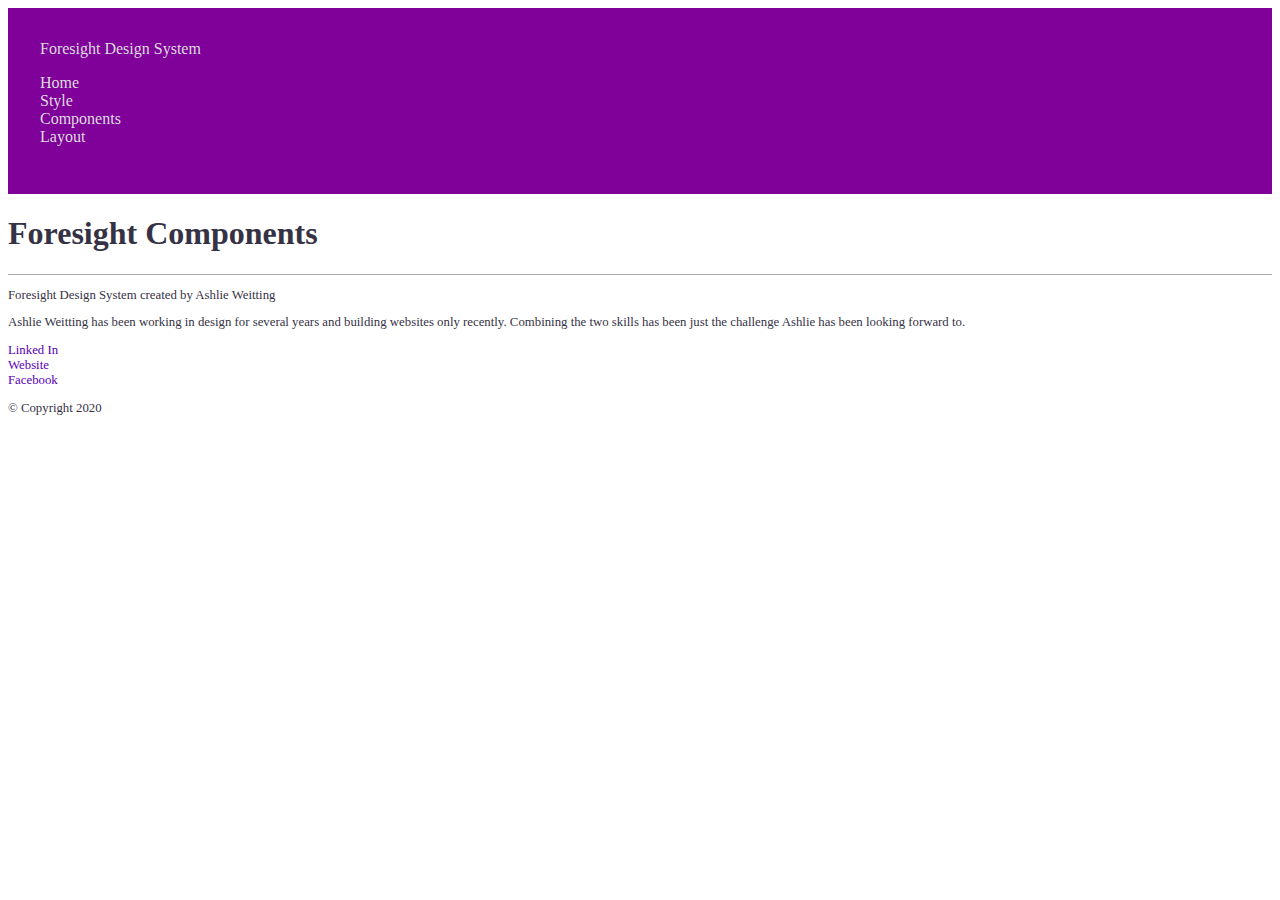
==== components.html @ 4ec79b4d "Fixed Professor's comments" ====
<!DOCTYPE html>
<html lang="en-us">

	<head>

		<meta charset="UTF-8">
		<meta name="viewport" content="width=device-width, initial-scale=1">
		<link href="style.css" rel="stylesheet">

		<title>Foresight | Components</title>	

	</head>

	<body>
		
	<header>
		
		<a href="index.html">Foresight Design System</a>

		<nav>

			<ul>

				<li><a href="index.html">Home</a></li>

				<li><a href="style.html">Style</a></li>

				<li><a href="Components.html">Components</a></li>

				<li><a href="layout.html">Layout</a></li>

			</ul>

		</nav>

	</header>

	<main>
		
		<h1>Foresight Components</h1>

	</main>

	<footer>
		
		<p>Foresight Design System created by Ashlie Weitting</p>
		<p>Ashlie Weitting has been working in design for several years and building websites only recently. Combining the two skills has been just the challenge Ashlie has been looking forward to.</p>

		<nav>
			<ul>
				<li><a href="https://www.linkedin.com/in/ashlie-weitting-rubio/">Linked In</a></li>

				<li><a href="https://ashlieweittingr.000webhostapp.com/">Website</a></li>

				<li><a href="google.com">Facebook</a></li>

			</ul>

		</nav>

		<p>&copy; Copyright 2020</p>

	</footer>

	</body>

</html>
---- style.css ----
/*=========================================

	Typography

==========================================*/

html {
	color: #363245;
}

a {
	color: #5900b9;
}


/*========================================

	Header Components

========================================*/

header {
	background-color: #80009a;
	padding: 2rem;
}

header a {
	color: #dcdbdf;
	text-decoration: none;
}

header ul {
	list-style-type: none;
	padding: 0;
}

/*========================================

	Footer

=========================================*/

footer {
	border-top: 1px solid #aaa9ad;
}

footer p {
	font-size: .8rem;
}

footer nav {
	font-size: .8rem;
}

footer ul {
	list-style-type: none;
	padding: 0;
}

footer a {
	text-decoration: none;
}
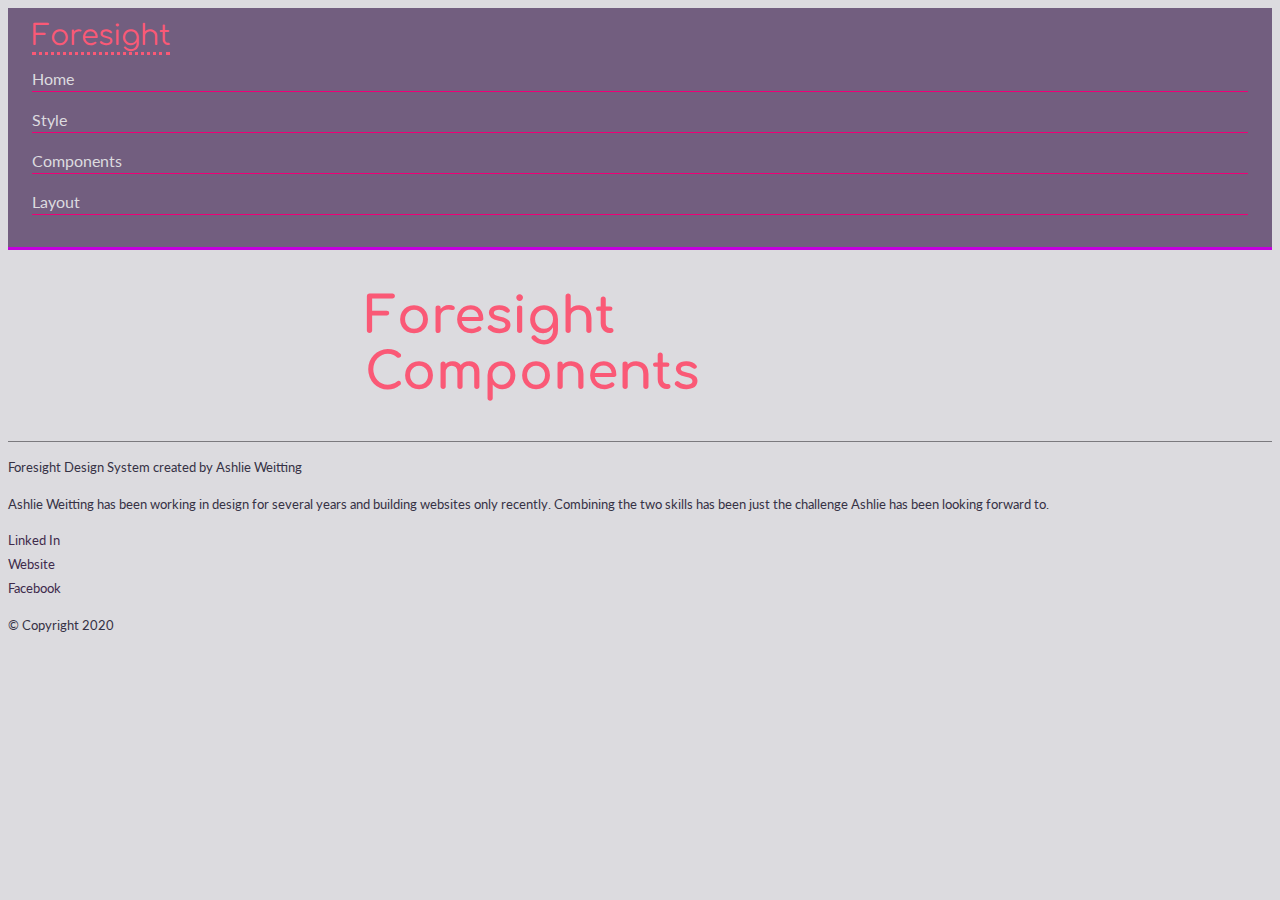
==== commit b7bde08a: "Project 2B" ====
--- a/components.html
+++ b/components.html
@@ -15,7 +15,7 @@
 		
 	<header>
 		
-		<a href="index.html">Foresight Design System</a>
+		<a href="index.html" class="logo">Foresight</a>
 
 		<nav>
 
--- a/style.css
+++ b/style.css
@@ -1,3 +1,35 @@
+@import url('https://fonts.googleapis.com/css?family=Comfortaa:400,600,700|Lato:400,400i,700&display=swap');
+
+/*==========================================
+
+	Colors
+
+==========================================*/
+
+html {
+	--color-silver-light: #dcdbdf;
+	--color-silver: #aaa9ad;
+	--color-silver-dark: #7b7a7e;
+	--color-magenta-light: #f34da0;
+	--color-magenta: #ee0077;
+	--color-magenta-dark: #be005f;
+	--color-deepviolet-light: #725e7f;
+	--color-deepviolet: #4f365f;
+	--color-deepviolet-dark: #3f2b4c;
+	--color-fucshia-light: #d133e5;
+	--color-fucshia: #c600df;
+	--color-fucshia-dark: #9e00b2;
+	--color-lavender-light: #d0bef1;
+	--color-lavender: #c4aeee;
+	--color-lavender-dark: #9d8bbe;
+	--color-salmon-light: #fb7a91;
+	--color-salmon: #fa5976;
+	--color-salmon-dark: #c8475e;
+	--color-text-primary: #363245;
+	--color-text-secondary: #605b70;
+	--color-text-disabled: #918aaa;
+}
+
 /*=========================================
 
 	Typography
@@ -5,14 +37,121 @@
 ==========================================*/
 
 html {
-	color: #363245;
+	color: var(--color-text-primary);
+	font-family: var(--font-primary);
+	font-size: var(--ratio);
+	
+	--font-primary: Lato, Arial, sans-serif;
+	--font-secondary: Comfortaa, Arial, sans-serif;
+	--font-third: Arial ,sans-serif;
+	--ratio: 1.333;
+	--size-xsmall: calc( 0.6rem * var(--ratio) );
+	--size-small: calc( 0.8rem * var(--ratio) );
+	--size-medium: calc( 1rem * var(--ratio) );
+	--size-large: calc( var(--size-medium) * var(--ratio) );
+	--size-xlarge: calc( var(--size-large) * var(--ratio) );
+	--size-xxlarge: calc( var(--size-xlarge) * var(--ratio) );
+	--margin-standard: 2.5rem auto; 
 }
 
 a {
-	color: #5900b9;
-}
-
-
+	color: var(--color-deepviolet-dark);
+}
+
+h1 {
+	color: var(--color-salmon);
+	font-size: var(--size-xxlarge);
+	
+}
+
+h2 {
+	color: var(--color-salmon-dark);
+	font-size: var(--size-xlarge);
+	text-decoration: underline;
+}
+
+h3 {
+	color: var(--color-magenta);
+	font-size: var(--size-large);
+}
+
+h4 {
+	color: var(--color-magenta-dark);
+	font-size: var(--size-medium);
+}
+
+h5 {
+	color: var(--color-fucshia);
+	font-size: var(--size-small);
+}
+
+h6 {
+	color: var(--color-fucshia-dark);
+	font-size: var(--size-xsmall);
+}
+
+h1, h2, h3, h4, h5, h6 {
+	font-family: var(--font-secondary);
+	line-height: 1.1;
+	margin: 1.3rem;
+}
+
+.font-primary {
+	font-family: var(--font-primary);
+	font-size: 1.5rem;
+}
+
+.font-second {
+	font-family: var(--font-secondary);
+	font-size: 1.5rem;
+}
+
+.font-hierarchy {
+	font-size: 1.5rem;
+}
+
+body {
+	line-height: 1.5rem;
+}
+
+main {
+	margin: var(--margin-standard);
+	max-width: 37rem;
+}
+
+.featured-text {
+	font-size: var(--size-large);
+	padding: 1.5rem;
+}
+
+.tertiary-ex {
+	font-size: var(--size-xsmall);
+}
+
+ul {
+	list-style-position: inside;
+	list-style-type: circle;
+}
+
+ul ul {
+	list-style-type: disc;
+}
+
+ol {
+	list-style-position: inside;
+	list-style-type: upper-roman;
+}
+
+ol ol {
+	list-style-type: lower-roman;
+}
+
+blockquote {
+	border-left: 3px dotted var(--color-salmon-light);
+	font-size: var(--size-medium);
+	font-style: italic;
+	padding-left: 1rem;
+}
 /*========================================
 
 	Header Components
@@ -20,12 +159,13 @@
 ========================================*/
 
 header {
-	background-color: #80009a;
-	padding: 2rem;
+	background-color: var(--color-deepviolet-light);
+	padding: 1rem 1.5rem;
+	border-bottom: 3px solid var(--color-fucshia);
 }
 
 header a {
-	color: #dcdbdf;
+	color: var(--color-silver-light);
 	text-decoration: none;
 }
 
@@ -34,22 +174,68 @@
 	padding: 0;
 }
 
+header li {
+	border-bottom: 1px solid var(--color-magenta);
+	margin-bottom: 1rem;
+}
+
+.logo {
+	border-bottom: 3px dotted var(--color-salmon);
+	color: var(--color-salmon);
+	font-family: var(--font-secondary);
+	font-size: var(--size-large);
+}
+
+
+/*=======================================
+
+	Body Components
+
+=======================================*/
+
+body {
+	background-color: var(--color-silver-light);
+}
+
+body p a {
+	color: var(--color-fucshia);
+	text-decoration: none;
+}
+
+body p a:visited {
+	color: var(--color-deepviolet-dark);
+}
+
+body p a:hover {
+	color: var(--color-magenta);
+}
+
+body p a:focus {
+	background-color: var(--color-lavender);
+	outline: none;
+}
+
+body p a:active {
+	color: var(--color-salmon);
+	text-decoration: underline;
+}
+
 /*========================================
 
-	Footer
+	Footer Components
 
 =========================================*/
 
 footer {
-	border-top: 1px solid #aaa9ad;
+	border-top: 1px solid var(--color-silver-dark);
 }
 
 footer p {
-	font-size: .8rem;
+	font-size: var(--size-xsmall);
 }
 
 footer nav {
-	font-size: .8rem;
+	font-size: var(--size-xsmall);
 }
 
 footer ul {
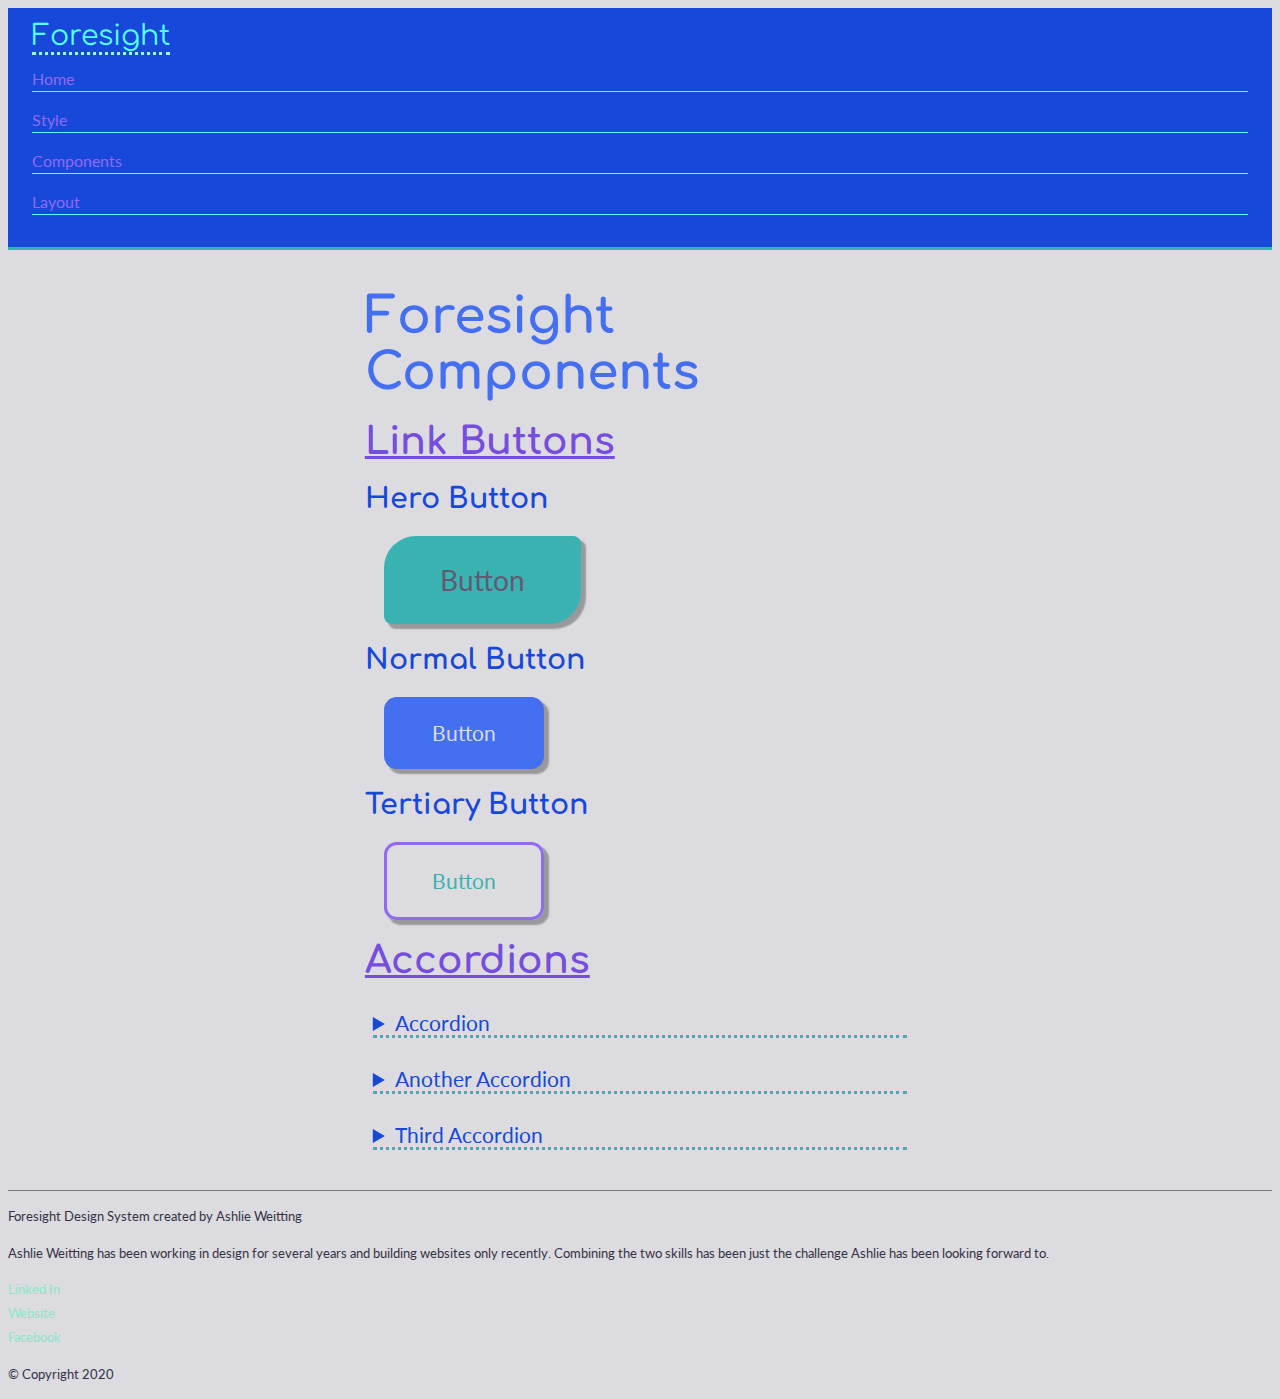
==== commit 4fd654b5: "Project 3A" ====
--- a/components.html
+++ b/components.html
@@ -39,6 +39,66 @@
 		
 		<h1>Foresight Components</h1>
 
+		<h2>Link Buttons</h2>
+
+		<h3>Hero Button</h3>
+
+		<figure>
+			
+			<a href="" class="button-hero">Button</a>
+
+		</figure>
+
+		<h3>Normal Button</h3>
+
+		<figure>
+			
+			<a href="" class="button-normal">Button</a>
+
+		</figure>
+
+		<h3>Tertiary Button</h3>
+
+		<figure>
+			
+			<a href="" class="button-tertiary">Button</a>
+
+		</figure>
+
+		<h2>Accordions</h2>
+
+		<details>
+			
+			<summary>Accordion</summary>
+
+			<div>
+				
+				<p>A message nested inside the accordion</p>
+
+			</div>
+
+		</details>
+
+		<details>
+			
+			<summary>Another Accordion</summary>
+			
+			<div>
+
+				<p>Another message nested inside</p>
+
+			</div>
+
+		</details>
+
+		<details>
+			
+			<summary>Third Accordion</summary>
+
+			<p>More messages nested inside</p>
+
+		</details>
+
 	</main>
 
 	<footer>
--- a/style.css
+++ b/style.css
@@ -10,21 +10,21 @@
 	--color-silver-light: #dcdbdf;
 	--color-silver: #aaa9ad;
 	--color-silver-dark: #7b7a7e;
-	--color-magenta-light: #f34da0;
-	--color-magenta: #ee0077;
-	--color-magenta-dark: #be005f;
-	--color-deepviolet-light: #725e7f;
-	--color-deepviolet: #4f365f;
-	--color-deepviolet-dark: #3f2b4c;
-	--color-fucshia-light: #d133e5;
-	--color-fucshia: #c600df;
-	--color-fucshia-dark: #9e00b2;
-	--color-lavender-light: #d0bef1;
-	--color-lavender: #c4aeee;
-	--color-lavender-dark: #9d8bbe;
-	--color-salmon-light: #fb7a91;
-	--color-salmon: #fa5976;
-	--color-salmon-dark: #c8475e;
+	--color-lavendar-light: #906af2;
+	--color-lavendar: #764ede;
+	--color-lavendar-dark: #6c4ebb;
+	--color-seagreen-light: #8bebeb;
+	--color-seagreen: #54ffff;
+	--color-seagreen-dark: #3bb2b2;
+	--color-mint-light: #c5faeb;
+	--color-mint: #9afadf;
+	--color-mint-dark: #8ee5cc;
+	--color-navy-light: #304791;
+	--color-navy: #1b2e6d;
+	--color-navy-dark: #15234f;
+	--color-deepblue-light: #446ff0;
+	--color-deepblue: #1848d9;
+	--color-deepblue-dark: #1e41ab;
 	--color-text-primary: #363245;
 	--color-text-secondary: #605b70;
 	--color-text-disabled: #918aaa;
@@ -54,39 +54,35 @@
 	--margin-standard: 2.5rem auto; 
 }
 
-a {
-	color: var(--color-deepviolet-dark);
-}
-
 h1 {
-	color: var(--color-salmon);
+	color: var(--color-deepblue-light);
 	font-size: var(--size-xxlarge);
 	
 }
 
 h2 {
-	color: var(--color-salmon-dark);
+	color: var(--color-lavendar);
 	font-size: var(--size-xlarge);
 	text-decoration: underline;
 }
 
 h3 {
-	color: var(--color-magenta);
+	color: var(--color-deepblue);
 	font-size: var(--size-large);
 }
 
 h4 {
-	color: var(--color-magenta-dark);
+	color: var(--color-lavendar-light);
 	font-size: var(--size-medium);
 }
 
 h5 {
-	color: var(--color-fucshia);
+	color: var(--color-deepblue-dark);
 	font-size: var(--size-small);
 }
 
 h6 {
-	color: var(--color-fucshia-dark);
+	color: var(--color-deepblue-dark);
 	font-size: var(--size-xsmall);
 }
 
@@ -147,7 +143,7 @@
 }
 
 blockquote {
-	border-left: 3px dotted var(--color-salmon-light);
+	border-left: 3px dotted var(--color-seagreen-dark);
 	font-size: var(--size-medium);
 	font-style: italic;
 	padding-left: 1rem;
@@ -159,13 +155,13 @@
 ========================================*/
 
 header {
-	background-color: var(--color-deepviolet-light);
+	background-color: var(--color-deepblue);
 	padding: 1rem 1.5rem;
-	border-bottom: 3px solid var(--color-fucshia);
+	border-bottom: 3px solid var(--color-seagreen-dark);
 }
 
 header a {
-	color: var(--color-silver-light);
+	color: var(--color-lavendar-light);
 	text-decoration: none;
 }
 
@@ -175,13 +171,13 @@
 }
 
 header li {
-	border-bottom: 1px solid var(--color-magenta);
+	border-bottom: 1px solid var(--color-seagreen);
 	margin-bottom: 1rem;
 }
 
 .logo {
-	border-bottom: 3px dotted var(--color-salmon);
-	color: var(--color-salmon);
+	border-bottom: 3px dotted var(--color-mint);
+	color: var(--color-seagreen);
 	font-family: var(--font-secondary);
 	font-size: var(--size-large);
 }
@@ -197,28 +193,111 @@
 	background-color: var(--color-silver-light);
 }
 
-body p a {
-	color: var(--color-fucshia);
+a {
+	color: var(--color-mint-dark);
 	text-decoration: none;
 }
 
-body p a:visited {
-	color: var(--color-deepviolet-dark);
-}
-
-body p a:hover {
-	color: var(--color-magenta);
-}
-
-body p a:focus {
-	background-color: var(--color-lavender);
+a:visited {
+	color: var(--color-lavendar-light);
+}
+
+a:hover {
+	color: var(--color-seagreen);
+}
+
+a:focus {
+	background-color: var(--color-mint);
 	outline: none;
 }
 
-body p a:active {
-	color: var(--color-salmon);
+a:active {
+	color: var(--color-mint-dark);
 	text-decoration: underline;
 }
+
+/*========================================
+
+	Button Components
+
+=========================================*/
+
+.button-hero, .button-hero:visited {
+	background-color: var(--color-seagreen-dark);
+	border-radius: 2rem 0.5rem 2rem 0.5rem;
+	box-shadow: 0.3rem 0.3rem 0.1rem rgba( 0, 0, 0, 0.3);
+	color: var(--color-text-secondary);
+	display: inline-block;
+	font-size: var(--size-large);
+	padding: 2rem 3.5rem;
+}
+
+.button-hero:hover, .button-hero:focus {
+	background-color: var(--color-mint-dark);
+	border-radius: 2rem 0 2rem 0;
+	color: var(--color-silver-dark);
+}
+
+.button-hero:active {
+	background-color: var(--color-mint-light);
+	color: var(--color-silver-dark);
+	text-decoration: none;
+}
+
+.button-normal, .button-normal:visited {
+	background-color: var(--color-deepblue-light);
+	border-radius: 0.8rem;
+	box-shadow: 0.3rem 0.3rem 0.1rem rgba( 0, 0, 0, 0.3);
+	color: var(--color-silver-light);
+	display: inline-block;
+	font-size: var(--size-medium);
+	padding: 1.5rem 3rem;
+}
+
+.button-normal:hover, .button-normal:focus {
+	background-color: var(--color-deepblue-dark);
+	border-radius: 2rem 0.8rem 2rem 0.8rem;
+}
+
+.button-normal:active {
+	background-color: var(--color-navy-dark);
+	border-radius: 0;
+}
+
+.button-tertiary, .button-tertiary:visited {
+	border: 3px solid var(--color-lavendar-light);
+	border-radius: 0.8rem;
+	box-shadow: 0.3rem 0.3rem 0.1rem rgba(0, 0, 0, 0.3);
+	color: var(--color-seagreen-dark);
+	display: inline-block;
+	font-size: var(--size-medium);
+	padding: 1.5rem 2.8rem;
+}
+
+.button-tertiary:hover, .button-tertiary:focus {
+	border: 3px dotted var(--color-seagreen-dark);
+	border-radius: 2rem 0.8rem 2rem 0.8rem;
+	color: var(--color-deepblue);
+}
+
+/*========================================
+
+	Accordion Components
+
+=========================================*/
+
+details {
+	border-bottom: 3px dotted var(--color-seagreen-dark);
+	color: var(--color-deepblue);
+	font-size: var(--size-medium);
+	margin: 1.8rem;
+}
+
+details div {
+	color: var(--color-lavendar-dark);
+	font-size: var(--size-small);
+}
+
 
 /*========================================
 
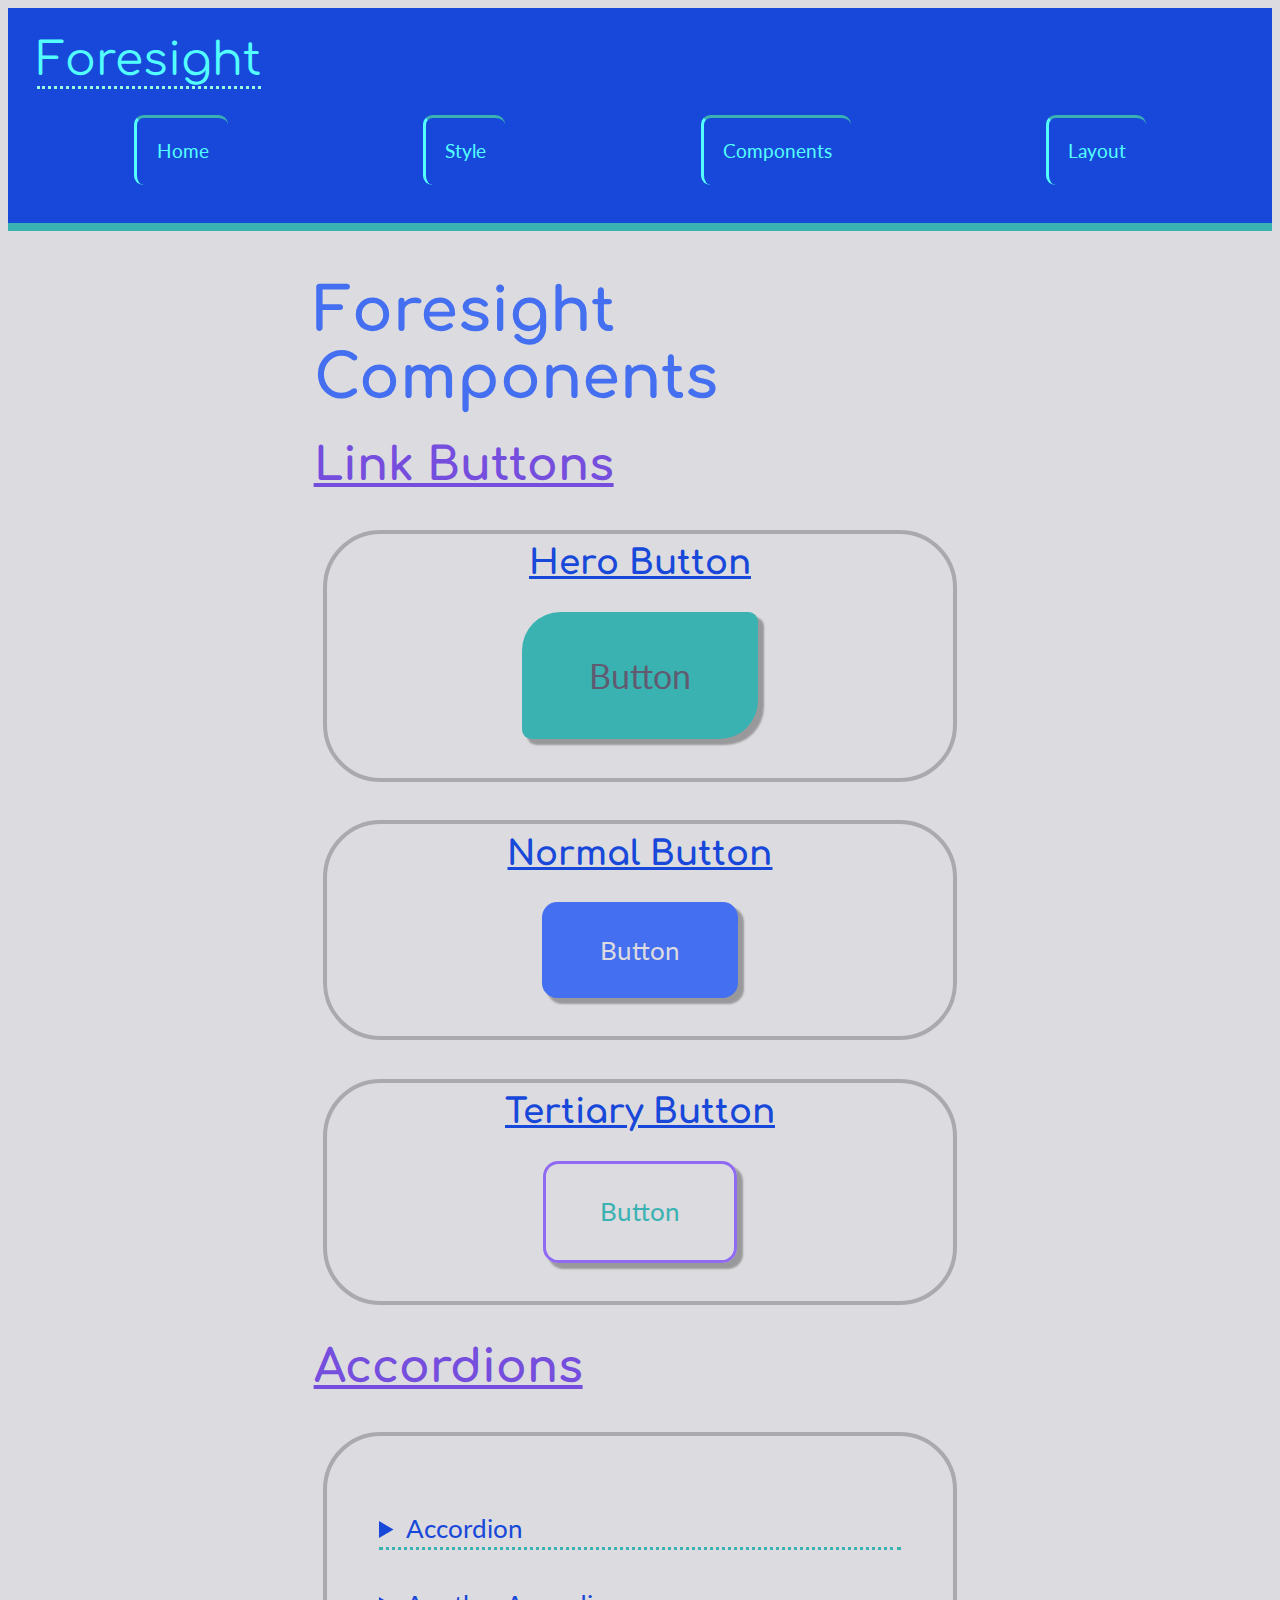
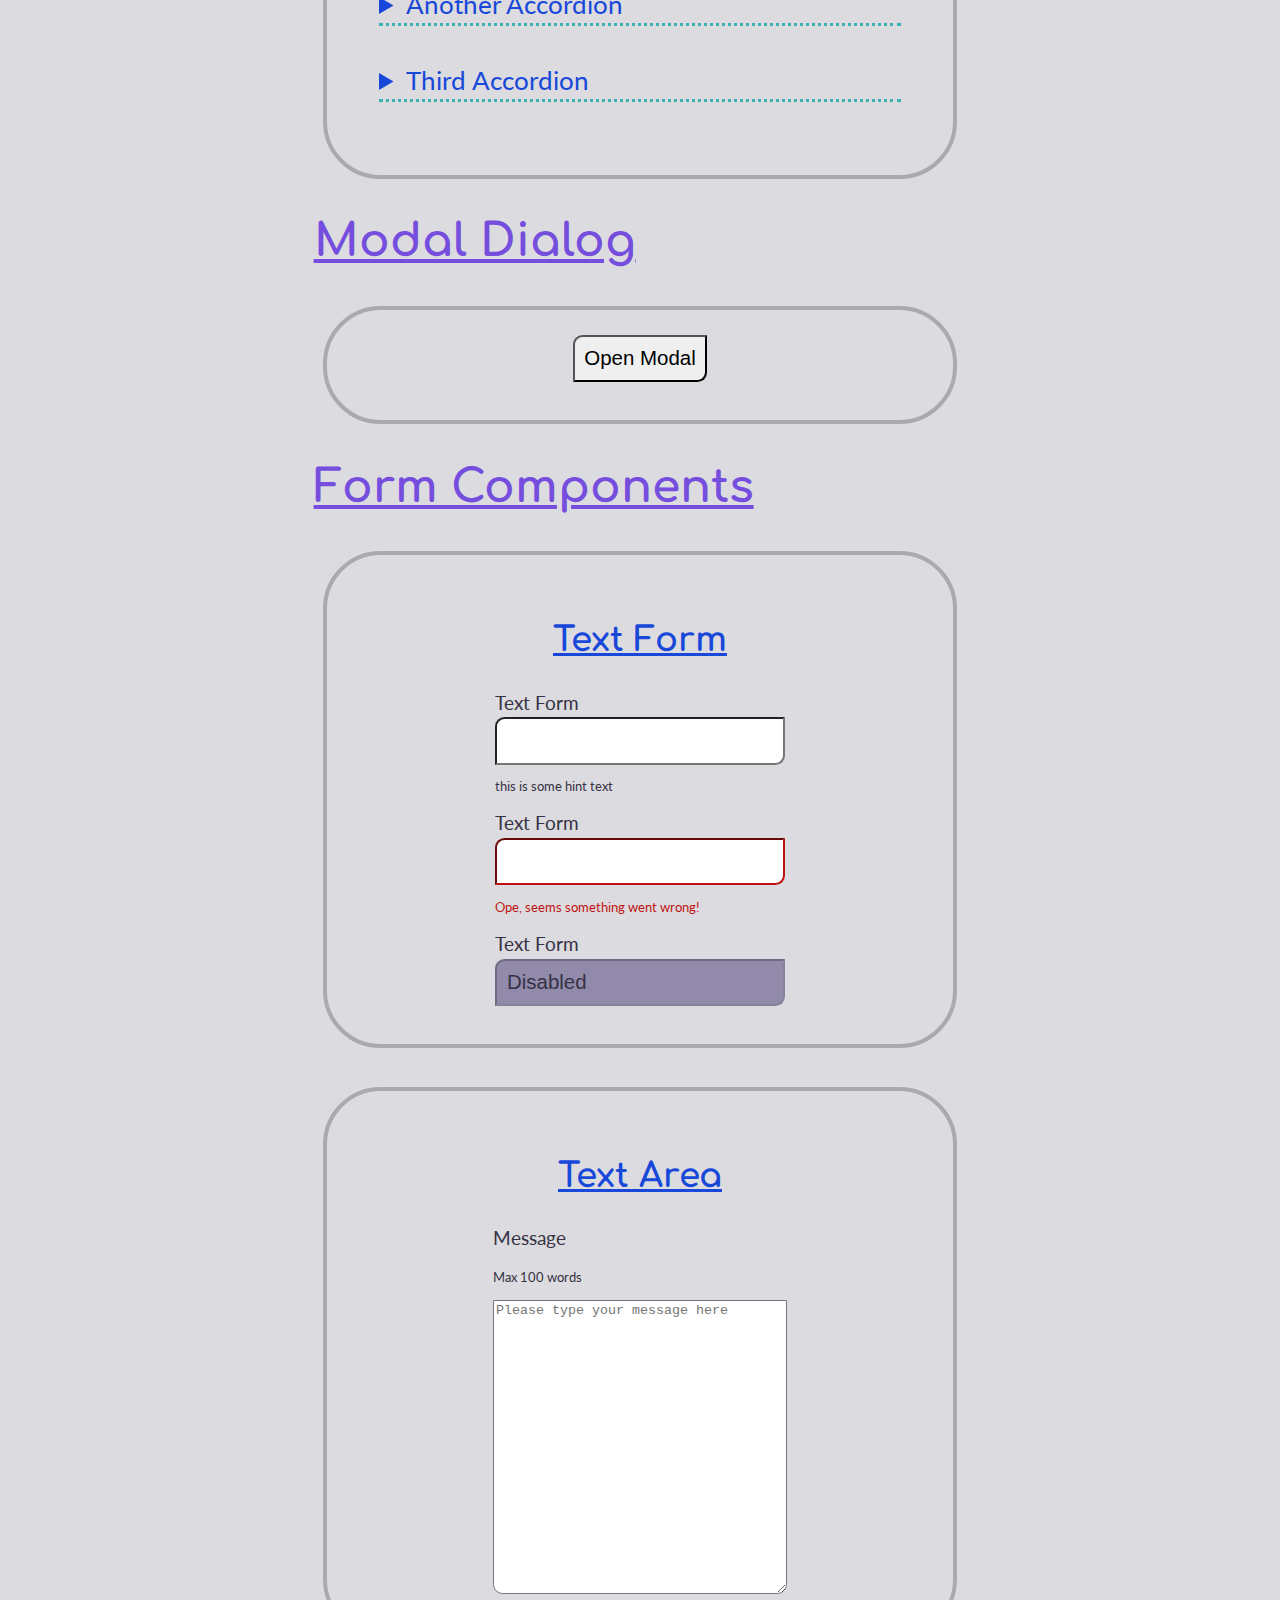
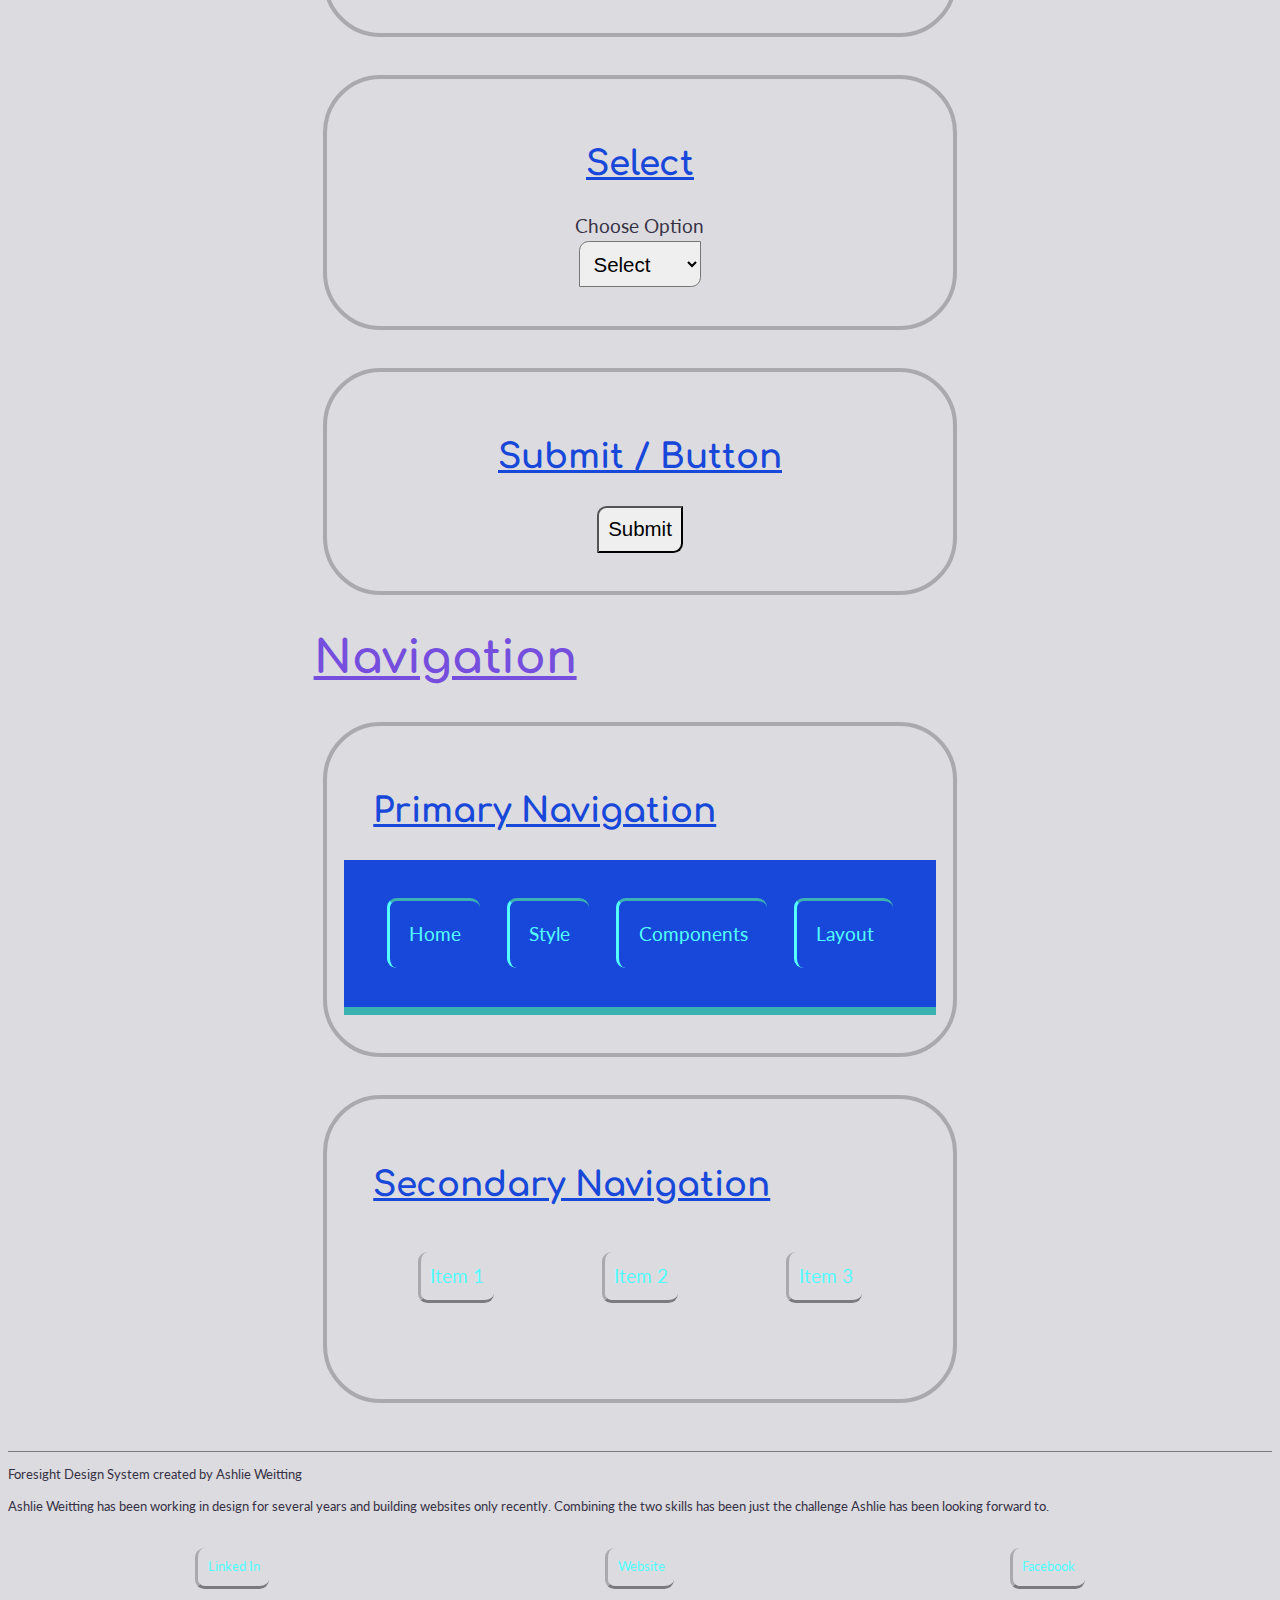
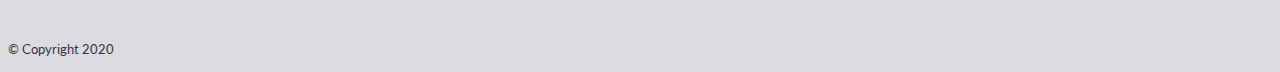
==== commit 0cce6bbc: "Project 4 A and B" ====
--- a/components.html
+++ b/components.html
@@ -17,7 +17,7 @@
 		
 		<a href="index.html" class="logo">Foresight</a>
 
-		<nav>
+		<nav class="nav-primary">
 
 			<ul>
 
@@ -25,9 +25,9 @@
 
 				<li><a href="style.html">Style</a></li>
 
-				<li><a href="Components.html">Components</a></li>
-
-				<li><a href="layout.html">Layout</a></li>
+				<li><a href="components.html">Components</a></li>
+
+				<li><a href="layouts.html">Layout</a></li>
 
 			</ul>
 
@@ -41,63 +41,212 @@
 
 		<h2>Link Buttons</h2>
 
-		<h3>Hero Button</h3>
+		<figure class="figure-position">	
+
+			<h3>Hero Button</h3>
+
+			<a href="" class="button-hero">Button</a>
+
+		</figure>
+
+		<figure class="figure-position">
+
+			<h3>Normal Button</h3>
+			
+			<a href="" class="button-normal">Button</a>
+
+		</figure>
+
+		<figure class="figure-position">
+
+			<h3>Tertiary Button</h3>
+			
+			<a href="" class="button-tertiary">Button</a>
+
+		</figure>
+
+		<h2>Accordions</h2>
 
 		<figure>
-			
-			<a href="" class="button-hero">Button</a>
-
-		</figure>
-
-		<h3>Normal Button</h3>
+
+			<details>
+				
+				<summary>Accordion</summary>
+
+				<div>
+					
+					<p>A message nested inside the accordion</p>
+
+				</div>
+
+			</details>
+
+			<details>
+				
+				<summary>Another Accordion</summary>
+				
+				<div>
+
+					<p>Another message nested inside</p>
+
+				</div>
+
+			</details>
+
+			<details>
+				
+
+
+				<summary>Third Accordion</summary>
+
+				<div>
+
+					<p>More messages nested inside</p>
+
+				</div>
+
+			</details>
+
+		</figure>
+
+		<h2>Modal Dialog</h2>
+
+		<figure class="figure-position">
+
+			<div>
+			
+			<button id="open-modal" type="button">Open Modal</button>
+
+			<dialog id="modal-demo">
+
+				<h2>Hello There!</h2>
+
+				<p>This is the content area of the modal box</p>
+
+			</dialog>
+
+			</div>
+
+		</figure>
+
+		<h2>Form Components</h2>
+
+		<figure class="form-position">
+			
+			<h3>Text Form</h3>
+
+			<div>
+
+				<label for="user-name">Text Form</label>
+				<input type="text" id="user-name" name="name">
+				<p class="hint-text">this is some hint text</p>
+			</div>			
+
+			<div>
+
+				<label for="user-name">Text Form</label>
+				<input type="text" id="user-name" name="name" class="error">
+				<p class="error-text">Ope, seems something went wrong!</p>
+
+			</div>
+
+			<div>
+
+				<label for="user-name">Text Form</label>
+				<input type="text" id="user-name" name="name" disabled value="Disabled" class="disabled">
+
+			</div>
+
+		</figure>
+
+		<figure class="form-position">
+			
+			<h3>Text Area</h3>
+
+			<div>
+				
+				<label for="user-message">Message</label>
+
+				<p class="helper-text">Max 100 words</p>
+
+				<textarea id="message" placeholder="Please type your message here"></textarea>
+
+			</div>
+
+		</figure>
+
+		<figure class="form-position">
+			
+			<h3>Select</h3>
+
+			<label for="user-choose">Choose Option</label>
+			
+			<select id="user-choose" name="choose">
+				<option value="" disabled selected hidden>Select</option>
+
+				<option>Choice 1</option>
+				
+				<option>Choice 2</option>
+				
+				<option>Choice 3</option>
+			
+			</select>
+
+		</figure>
+
+		<figure class="form-position">
+			
+			<h3>Submit / Button</h3>
+
+			<button type="submit">Submit</button>
+
+		</figure>
+
+		<h2>Navigation</h2>
 
 		<figure>
 			
-			<a href="" class="button-normal">Button</a>
-
-		</figure>
-
-		<h3>Tertiary Button</h3>
+			<h3>Primary Navigation</h3>
+
+				<nav class="component-nav-primary">
+
+					<ul>
+
+						<li><a href="index.html">Home</a></li>
+
+						<li><a href="style.html">Style</a></li>
+
+						<li><a href="components.html">Components</a></li>
+
+						<li><a href="layouts.html">Layout</a></li>
+
+					</ul>
+
+				</nav>
+
+		</figure>
 
 		<figure>
 			
-			<a href="" class="button-tertiary">Button</a>
-
-		</figure>
-
-		<h2>Accordions</h2>
-
-		<details>
-			
-			<summary>Accordion</summary>
-
-			<div>
-				
-				<p>A message nested inside the accordion</p>
-
-			</div>
-
-		</details>
-
-		<details>
-			
-			<summary>Another Accordion</summary>
-			
-			<div>
-
-				<p>Another message nested inside</p>
-
-			</div>
-
-		</details>
-
-		<details>
-			
-			<summary>Third Accordion</summary>
-
-			<p>More messages nested inside</p>
-
-		</details>
+			<h3>Secondary Navigation</h3>
+
+			<nav class="nav-secondary">
+				
+				<ul>
+					
+					<li><a href="index.html">Item 1</a></li>
+
+					<li><a href="index.html">Item 2</a></li>
+
+					<li><a href="index.html">Item 3</a></li>
+
+				</ul>
+
+			</nav>
+
+		</figure>
+
+
 
 	</main>
 
@@ -106,7 +255,7 @@
 		<p>Foresight Design System created by Ashlie Weitting</p>
 		<p>Ashlie Weitting has been working in design for several years and building websites only recently. Combining the two skills has been just the challenge Ashlie has been looking forward to.</p>
 
-		<nav>
+		<nav class="nav-secondary">
 			<ul>
 				<li><a href="https://www.linkedin.com/in/ashlie-weitting-rubio/">Linked In</a></li>
 
@@ -120,7 +269,26 @@
 
 		<p>&copy; Copyright 2020</p>
 
-	</footer>
+	</footer>	
+
+<script>
+document.addEventListener('DOMContentLoaded', function(){
+
+const modal = document.querySelector('dialog');
+const open = document.getElementById('open-modal');
+
+open.addEventListener('click', () => {
+modal.showModal();
+});
+
+modal.addEventListener('click', event => {
+if (event.target === modal) {
+modal.close('cancelled');
+}
+});
+
+});
+</script>
 
 	</body>
 
--- a/style.css
+++ b/style.css
@@ -40,11 +40,13 @@
 	color: var(--color-text-primary);
 	font-family: var(--font-primary);
 	font-size: var(--ratio);
+	line-height: 1.5;
 	
 	--font-primary: Lato, Arial, sans-serif;
 	--font-secondary: Comfortaa, Arial, sans-serif;
 	--font-third: Arial ,sans-serif;
 	--ratio: 1.333;
+	--size-xxsmall: calc( 0.5rem * var(--ratio) );
 	--size-xsmall: calc( 0.6rem * var(--ratio) );
 	--size-small: calc( 0.8rem * var(--ratio) );
 	--size-medium: calc( 1rem * var(--ratio) );
@@ -89,39 +91,12 @@
 h1, h2, h3, h4, h5, h6 {
 	font-family: var(--font-secondary);
 	line-height: 1.1;
-	margin: 1.3rem;
-}
-
-.font-primary {
-	font-family: var(--font-primary);
-	font-size: 1.5rem;
-}
-
-.font-second {
-	font-family: var(--font-secondary);
-	font-size: 1.5rem;
-}
-
-.font-hierarchy {
-	font-size: 1.5rem;
-}
-
-body {
-	line-height: 1.5rem;
+	margin: 1.5rem;
 }
 
 main {
 	margin: var(--margin-standard);
 	max-width: 37rem;
-}
-
-.featured-text {
-	font-size: var(--size-large);
-	padding: 1.5rem;
-}
-
-.tertiary-ex {
-	font-size: var(--size-xsmall);
 }
 
 ul {
@@ -182,6 +157,27 @@
 	font-size: var(--size-large);
 }
 
+.nav-primary a {
+	color: var(--color-seagreen);
+}
+
+.nav-primary a:visited {
+	color: var(--color-lavendar-light);
+}
+
+.nav-primary a:hover {
+	color: var(--color-silver-light);
+}
+
+.nav-primary a:focus {
+	color: var(--color-silver-light);
+	background-color: var(--color-lavendar-dark);
+}
+
+.nav-primary a:active {
+	background-color: var(--color-lavendar-dark);
+}
+
 
 /*=======================================
 
@@ -194,16 +190,16 @@
 }
 
 a {
-	color: var(--color-mint-dark);
+	color: var(--color-navy);
 	text-decoration: none;
 }
 
 a:visited {
-	color: var(--color-lavendar-light);
+	color: var(--color-deepblue-light);
 }
 
 a:hover {
-	color: var(--color-seagreen);
+	color: var(--color-seagreen-dark);
 }
 
 a:focus {
@@ -212,8 +208,22 @@
 }
 
 a:active {
-	color: var(--color-mint-dark);
+	color: var(--color-deepblue-dark);
 	text-decoration: underline;
+}
+
+/*========================================
+
+	Figures
+
+=========================================*/
+
+figure h3, figure h4 {
+	text-decoration: underline;
+}
+
+.text-underline {
+	text-decoration: none;
 }
 
 /*========================================
@@ -298,6 +308,328 @@
 	font-size: var(--size-small);
 }
 
+/*=========================================
+
+	Examples
+
+=========================================*/
+
+.form-position {
+	align-items: center;
+	flex-direction: column;
+	display: flex;
+	justify-content: space-between;
+}
+
+.figure-position {
+	padding-bottom: 2rem;
+	padding-top: .3rem;
+	text-align: center;
+	
+}
+
+.figure-position h3 {
+	margin-top: .3rem;
+}
+
+.figure-position div {
+	padding-top: 1rem;
+}
+
+figure {
+	border: 4px solid var(--color-silver);
+	border-radius: 3rem;
+	margin: 2rem;
+	padding: 2rem .9rem;
+}
+
+.font-primary {
+	font-family: var(--font-primary);
+	font-size: 1.5rem;
+}
+
+.font-second {
+	font-family: var(--font-secondary);
+	font-size: 1.5rem;
+}
+
+.font-hierarchy {
+	font-size: 1.5rem;
+}
+
+.featured-text {
+	font-size: var(--size-large);
+	line-height: 1.2;
+	padding: 1.5rem;
+}
+
+.tertiary-example {
+	font-size: var(--size-xsmall);
+}
+
+/*========================================
+
+	Dialog Components
+
+=========================================*/
+
+dialog {
+	animation: slide-in-jump 1.2s ease;
+	background-color: var(--color-mint-dark);
+	border-radius: 2rem;
+	box-shadow: 0.3rem 0.3rem 0.1rem rgba( 0, 0, 0, 0.3);
+	color: var(--color-navy-dark);
+	font-size: 1.1rem;
+}
+
+dialog::backdrop {
+	animation: opacity-to-half 1s ease-out; 
+	background-color: rgba(68, 111, 240, .3);
+}
+
+@keyframes slide-in-jump {
+
+	0% {
+		transform: translateY(-10rem) scale(.3);
+	}
+
+	50% {
+		transform: translateY(0rem) scale(1);
+	}
+
+	80% {
+		transform: translateY(-5rem) scale(1.5);
+	}
+
+	100% {
+		transform: translateY(0) scale(1);
+	}
+
+}
+
+@keyframes opacity-to-half {
+
+	0% {
+		opacity: 0;
+	}
+
+	80% {
+		opacity: .3;
+	}
+
+	100% {
+		opacity: .5;
+	}
+}
+
+/*========================================
+
+	Form Components
+
+=========================================*/
+
+
+label, input,select, textarea {
+	display: block;
+}
+
+[type="text"], select, button {
+	border-radius: .5rem 0 .5rem 0;
+	font-size: var(--size-small);
+	padding: .5rem;
+}
+
+textarea {
+	border-radius: 0 0 .5rem .5rem;
+	min-width: 15rem;
+	min-height: 15rem;
+}
+
+.helper-text {
+	font-size: .7rem;
+}
+
+input:focus, textarea:focus, select:focus {
+	background-color: var(--color-mint-dark);
+}
+
+.error {
+	border-color: #bf1313;
+}
+
+.hint-text {
+	font-size: var(--size-xxsmall);
+}
+
+.error-text {
+	color: #bf1313;
+	font-size: var(--size-xxsmall);
+
+}
+
+.disabled {
+	background-color: var(--color-text-disabled);
+	color: var(--color-text-primary);
+}
+
+	/*=============================================
+			Submit Button Components
+		
+	==============================================*/
+
+button:hover, button:focus {
+	background-color: var(--color-lavendar-dark);
+	border-radius: 0;
+	box-shadow: 0.3rem 0.3rem 0.1rem rgba( 0, 0, 0, 0.3);
+}
+
+
+/*========================================
+
+	Navigation Components
+
+=========================================*/
+
+.component-nav-primary {
+	background-color: var(--color-deepblue);
+	padding: 1rem 1.5rem;
+	border-bottom: 3px solid var(--color-seagreen-dark);
+}
+
+.component-nav-primary a, .nav-secondary a {
+	color: var(--color-lavendar-light);
+	text-decoration: none;
+}
+
+.component-nav-primary ul, .nav-secondary ul {
+	list-style-type: none;
+	padding: 0;
+}
+
+.component-nav-primary li {
+	border-bottom: 1px solid var(--color-seagreen);
+	margin-bottom: 1rem;
+}
+
+.component-nav-primary a, .nav-secondary a{
+	color: var(--color-seagreen);
+}
+
+.component-nav-primary a:visited, .nav-secondary a:visited {
+	color: var(--color-lavendar-light);
+}
+
+.component-nav-primary a:hover {
+	animation: flicker 1.3s ease-in;
+	color: var(--color-silver-light);
+	font-size: var(--size-large);
+}
+
+.component-nav-primary a:focus, .nav-secondary a:focus {
+	color: var(--color-silver-light);
+	background-color: var(--color-lavendar-dark);
+}
+
+.component-nav-primary a:active, .nav-secondary a:active {
+	background-color: var(--color-lavendar-dark);
+}
+
+.nav-secondary a:hover {
+	animation: flicker 1.3s ease-in;
+	color: var(--color-deepblue-light);
+	font-size: var(--size-medium);
+}
+
+@keyframes flicker {
+	0% {
+		color: var(--color-deepblue-light);
+	}
+
+	25% {
+		color: var(--color-seagreen-dark);
+	}
+
+	50% {
+		color: var(--color-deepblue-light);
+	}
+
+	75% {
+		color: var(--color-seagreen-light);
+	}
+
+	100% {
+		color: var(--color-seagreen-dark);
+	}
+}
+
+.nav-secondary li {
+	margin-bottom: 1rem;
+}
+
+
+/*========================================
+
+	Media Queries
+
+=========================================*/
+
+	/*================================
+			HTML Media Querues
+		
+	=================================*/
+
+
+@media ( min-width: 800px) {
+	html {
+		font-size: 1.2rem;
+	}
+}
+	/*================================
+		Nav Media Querues
+		
+	=================================*/
+
+@media ( min-width: 980px ) {
+	header, .component-nav-primary {
+		border-bottom: 8px solid var(--color-seagreen-dark);
+	}
+
+	.nav-primary li, .component-nav-primary li {
+		border-bottom: none;
+		border-top: 3px solid var(--color-seagreen-dark);
+		border-radius: .5rem;
+		border-left: 3px solid var(--color-seagreen);
+		display: inline-block;
+		padding: 1rem;
+	}
+
+	.nav-primary ul, .component-nav-primary ul {
+		align-items: flex-end;
+		display: flex;
+		justify-content: space-around;
+		margin-bottom: 0;
+	}
+
+	.logo {
+		font-size: var(--size-xlarge);
+	}
+
+	.nav-secondary ul {
+		display: flex;
+		justify-content: space-around;
+		padding: 1rem;
+	}
+
+	.nav-secondary li {
+		border-bottom: 3px solid var(--color-silver-dark);
+		border-left: 3px solid var(--color-silver);
+		border-radius: .5rem;
+		display: inline-block;
+		padding: .5rem;
+	}
+}
+
+
 
 /*========================================
 
@@ -310,11 +642,11 @@
 }
 
 footer p {
-	font-size: var(--size-xsmall);
+	font-size: var(--size-xxsmall);
 }
 
 footer nav {
-	font-size: var(--size-xsmall);
+	font-size: var(--size-xxsmall);
 }
 
 footer ul {
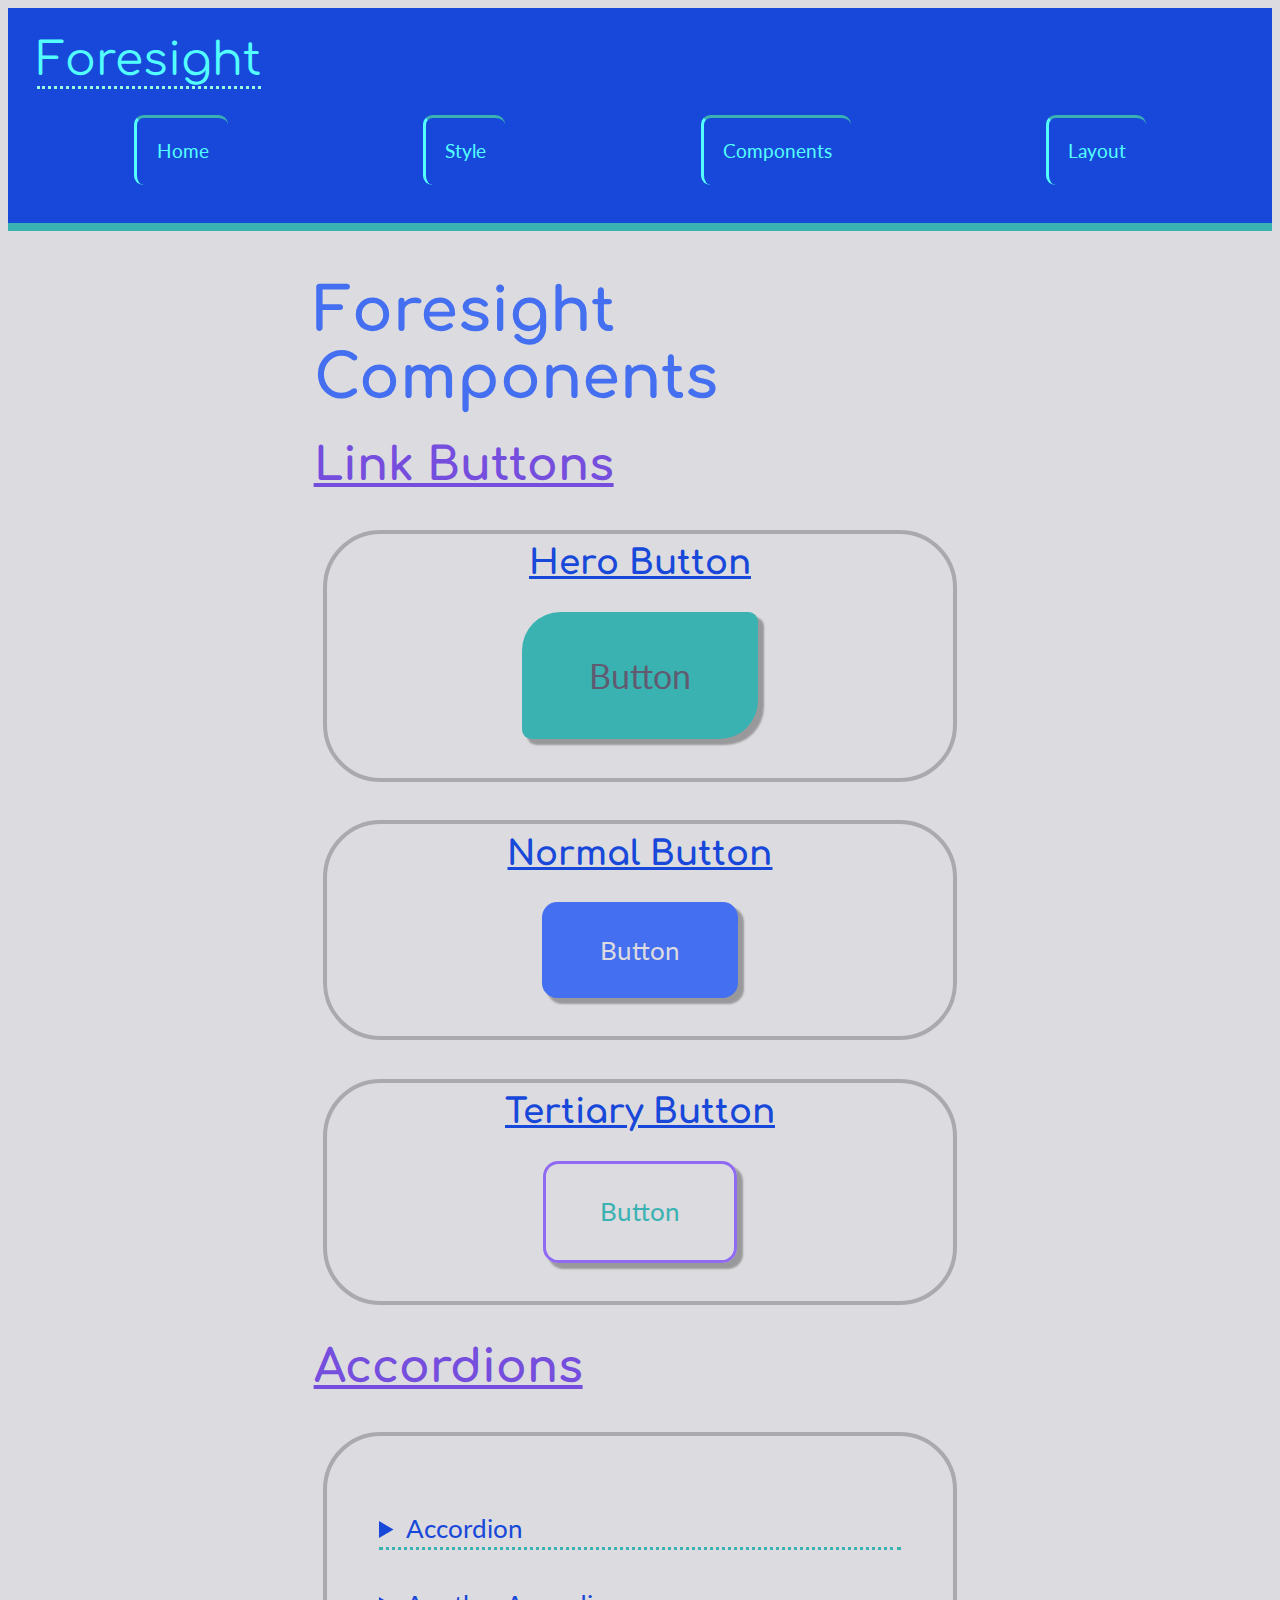
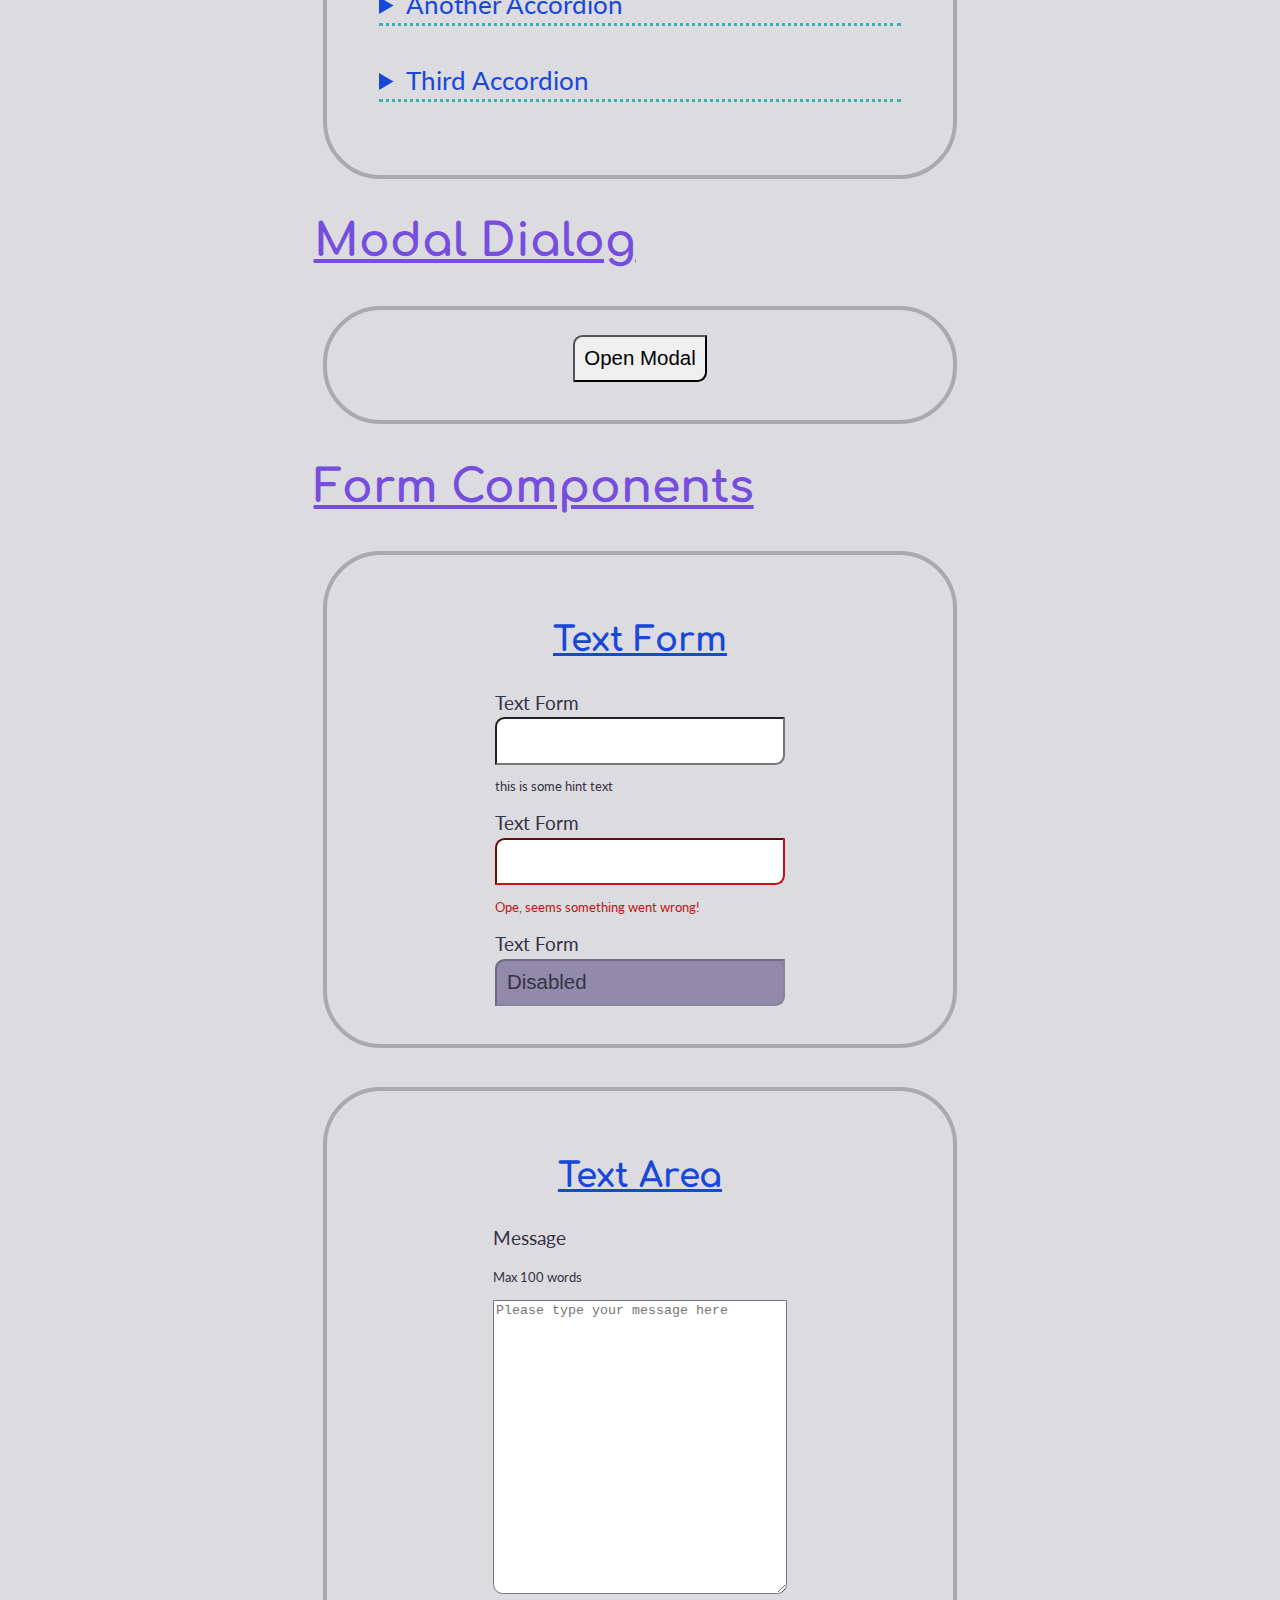
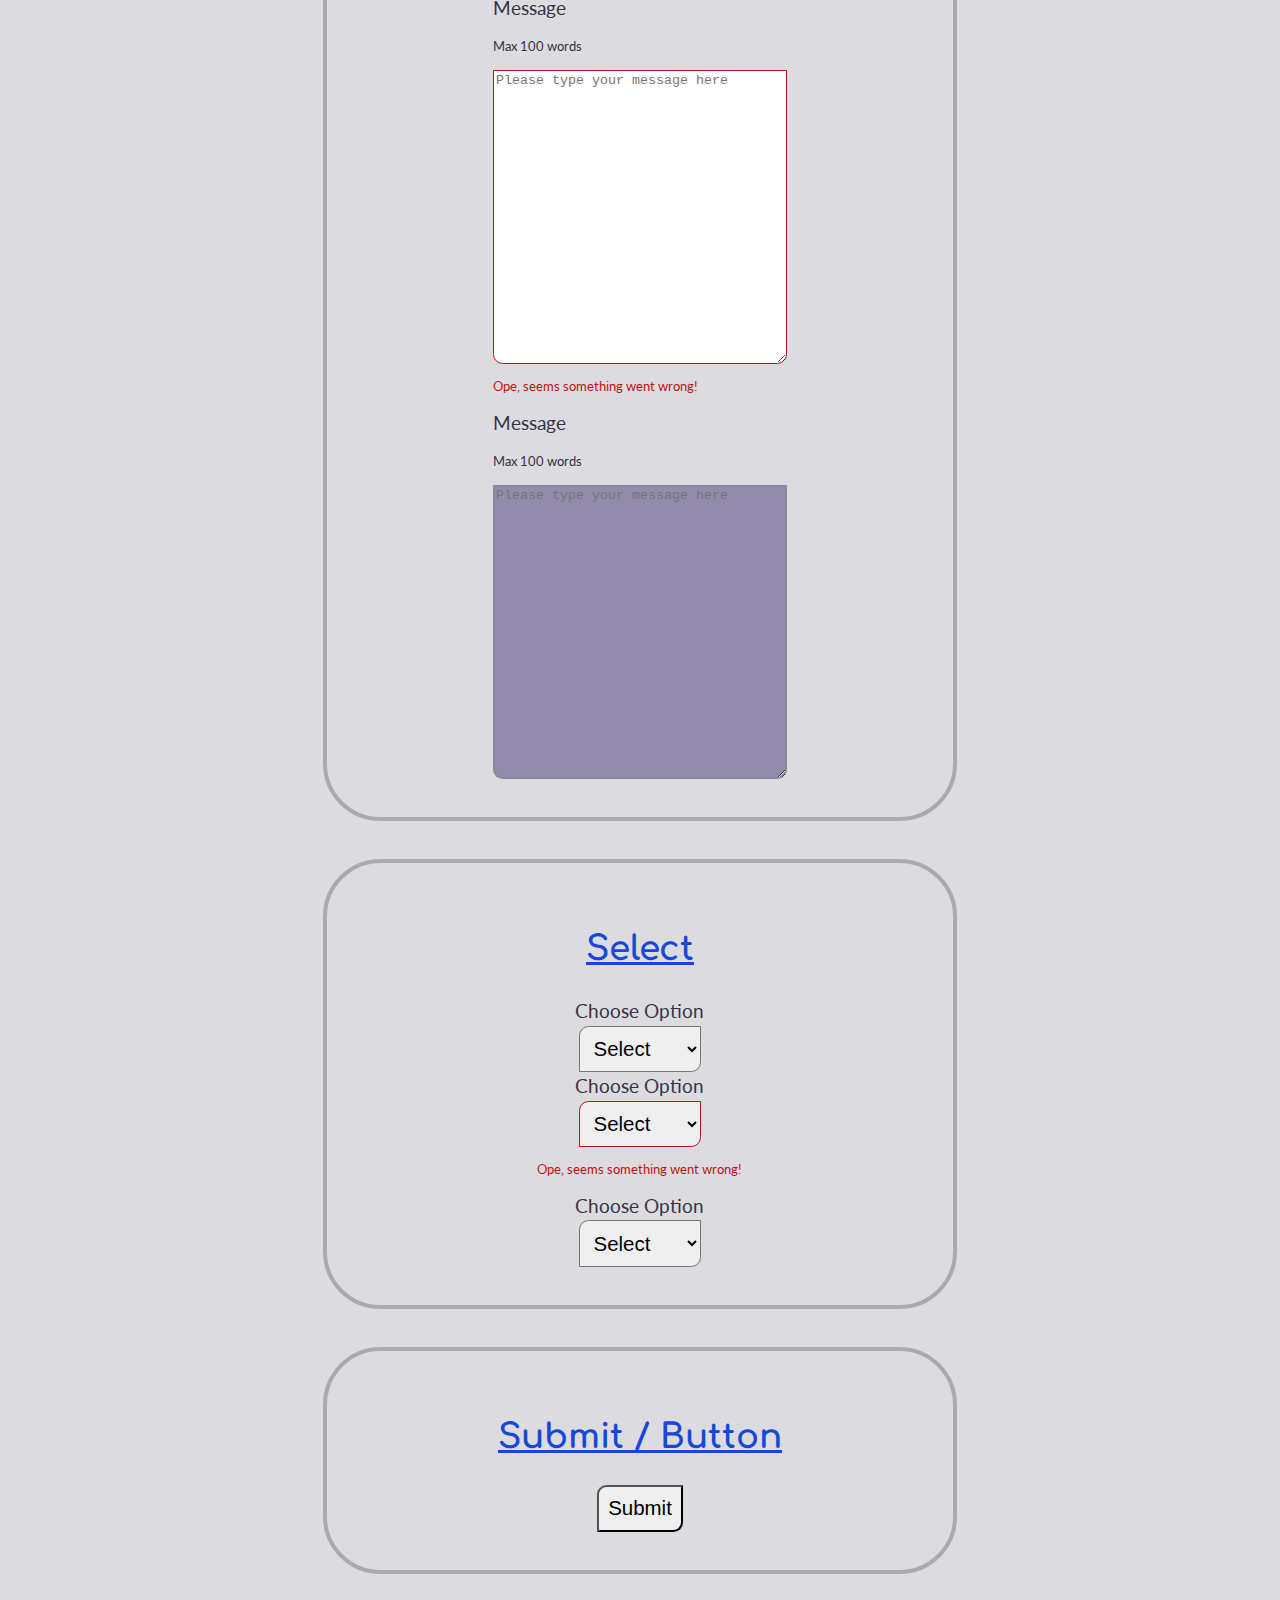
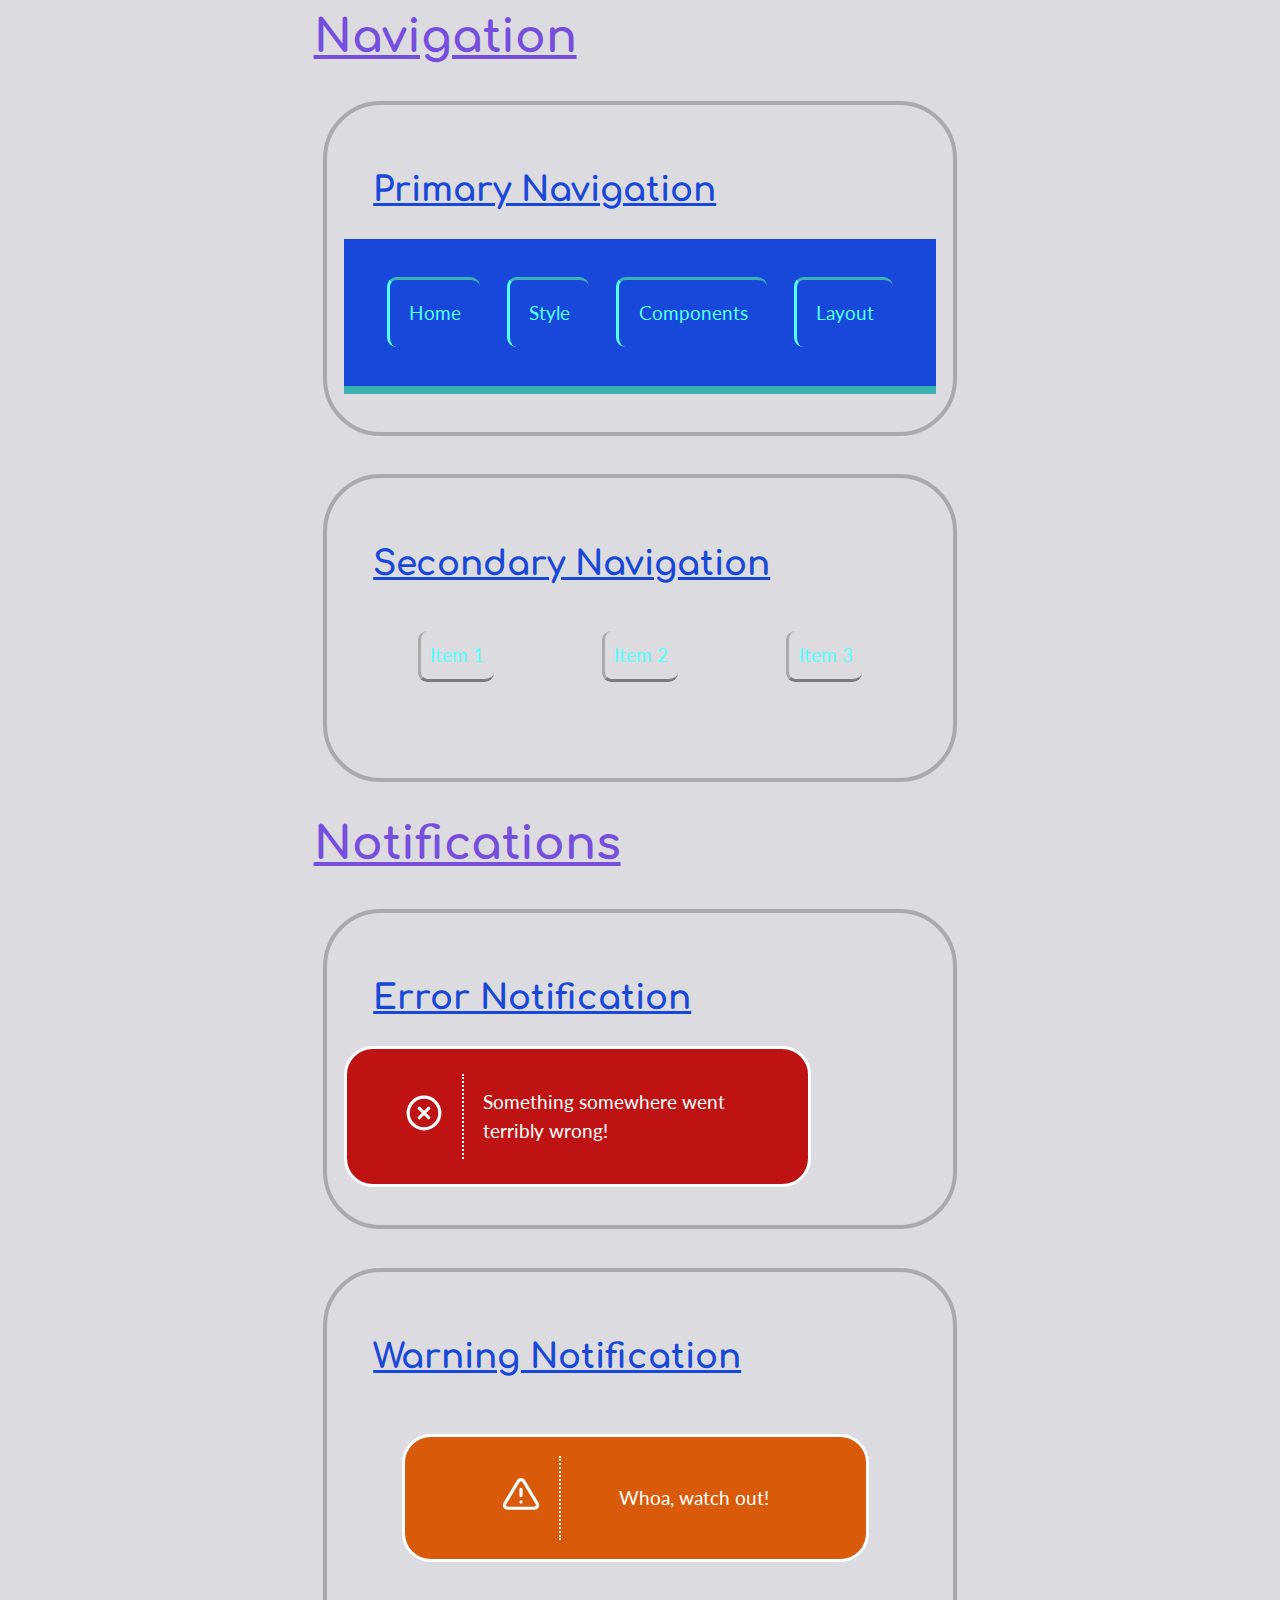
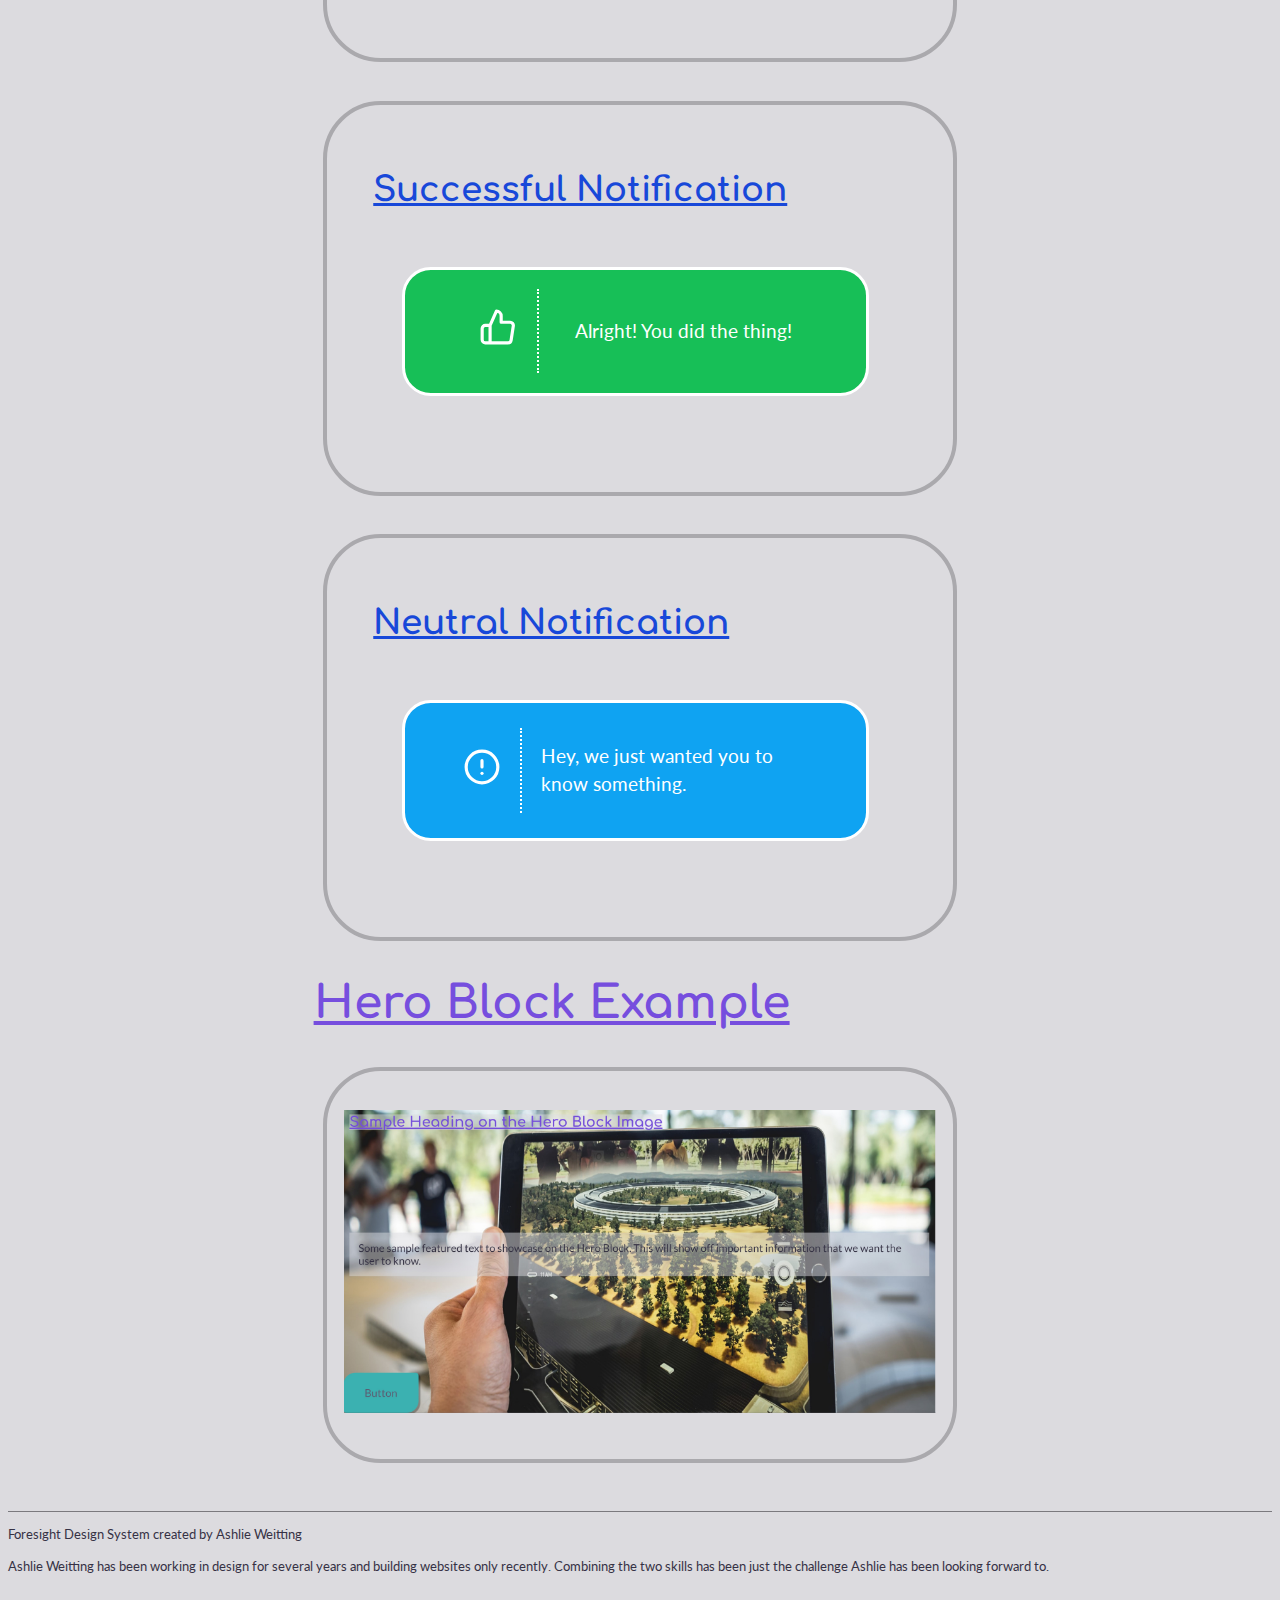
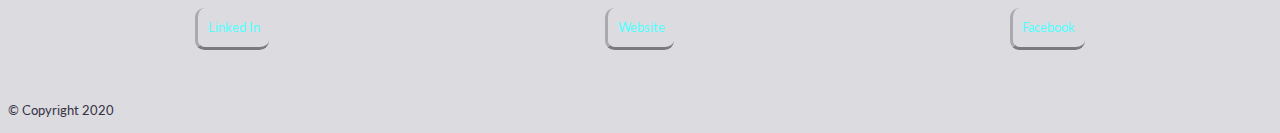
==== commit 222b0d3a: "Project 5-A" ====
--- a/components.html
+++ b/components.html
@@ -173,6 +173,32 @@
 
 			</div>
 
+
+			<div>
+				
+				<label for="user-message">Message</label>
+
+				<p class="helper-text">Max 100 words</p>
+
+				<textarea id="message" placeholder="Please type your message here" class="error"></textarea>
+
+				<p class="error-text">Ope, seems something went wrong!</p>
+
+			</div>
+
+
+			<div>
+				
+				<label for="user-message">Message</label>
+
+				<p class="helper-text">Max 100 words</p>
+
+				<textarea id="message" placeholder="Please type your message here" disabled value="Disabled" class="disabled"></textarea>
+
+			</div>
+
+
+
 		</figure>
 
 		<figure class="form-position">
@@ -183,6 +209,34 @@
 			
 			<select id="user-choose" name="choose">
 				<option value="" disabled selected hidden>Select</option>
+
+				<option>Choice 1</option>
+				
+				<option>Choice 2</option>
+				
+				<option>Choice 3</option>
+			
+			</select>
+
+			<label for="user-choose">Choose Option</label>
+			
+			<select id="user-choose" name="choose" class="error">
+				<option value="" disabled selected hidden>Select</option>
+
+				<option>Choice 1</option>
+				
+				<option>Choice 2</option>
+				
+				<option>Choice 3</option>
+			
+			</select>
+
+			<p class="error-text">Ope, seems something went wrong!</p>
+
+			<label for="user-choose">Choose Option</label>
+			
+			<select id="user-choose" name="choose">
+				<option value="" disabled selected hidden disabled value="Disabled" class="disabled">Select</option>
 
 				<option>Choice 1</option>
 				
@@ -243,6 +297,84 @@
 				</ul>
 
 			</nav>
+
+		</figure>
+
+		<h2>Notifications</h2>
+
+		<figure>
+			
+			<h3>Error Notification</h3>
+
+			<div class="notification-error">
+
+				<div class="notification-error-icon">
+					<svg xmlns="http://www.w3.org/2000/svg" width="38" height="38" viewBox="0 0 24 24" fill="none" stroke="#ffffff" stroke-width="2" stroke-linecap="round" stroke-linejoin="round"><circle cx="12" cy="12" r="10"></circle><line x1="15" y1="9" x2="9" y2="15"></line><line x1="9" y1="9" x2="15" y2="15"></line></svg>
+				</div>
+
+				<div class="notification-error-text">Something somewhere went terribly wrong!</div>
+			
+			</div>
+
+		</figure>
+
+		<figure>
+			
+			<h3>Warning Notification</h3>
+
+			<div class="notification-warning">
+
+				<div class="notification-warning-icon">
+					<svg xmlns="http://www.w3.org/2000/svg" width="38" height="38" viewBox="0 0 24 24" fill="none" stroke="#ffffff" stroke-width="2" stroke-linecap="round" stroke-linejoin="round"><path d="M10.29 3.86L1.82 18a2 2 0 0 0 1.71 3h16.94a2 2 0 0 0 1.71-3L13.71 3.86a2 2 0 0 0-3.42 0z"></path><line x1="12" y1="9" x2="12" y2="13"></line><line x1="12" y1="17" x2="12.01" y2="17"></line></svg>
+				</div>
+
+				<div class="notification-warning-text">Whoa, watch out!</div>
+			
+			</div>
+
+		</figure>
+
+		<figure>
+			
+			<h3>Successful Notification</h3>
+
+			<div class="notification-success">
+
+				<div class="notification-success-icon">
+					<svg xmlns="http://www.w3.org/2000/svg" width="38" height="38" viewBox="0 0 24 24" fill="none" stroke="#ffffff" stroke-width="2" stroke-linecap="round" stroke-linejoin="round"><path d="M14 9V5a3 3 0 0 0-3-3l-4 9v11h11.28a2 2 0 0 0 2-1.7l1.38-9a2 2 0 0 0-2-2.3zM7 22H4a2 2 0 0 1-2-2v-7a2 2 0 0 1 2-2h3"></path></svg>
+				</div>
+
+				<div class="notification-success-text">Alright! You did the thing!</div>
+			
+			</div>
+
+		</figure>
+
+		<figure>
+			
+			<h3>Neutral Notification</h3>
+
+			<div class="notification-neutral">
+
+				<div class="notification-neutral-icon">
+					<svg xmlns="http://www.w3.org/2000/svg" width="38" height="38" viewBox="0 0 24 24" fill="none" stroke="#ffffff" stroke-width="2" stroke-linecap="round" stroke-linejoin="round"><circle cx="12" cy="12" r="10"></circle><line x1="12" y1="8" x2="12" y2="12"></line><line x1="12" y1="16" x2="12.01" y2="16"></line></svg>
+				</div>
+
+				<div class="notification-neutral-text">Hey, we just wanted you to know something.</div>
+			
+			</div>
+
+		</figure>
+
+		<h2>Hero Block Example</h2>
+
+		<figure>
+			
+			<div class="hero-block-fig">
+
+			<a href="hero-block.html"><img src="images/hero-block-example.jpg" alt="hero block"></a>
+
+			</div>
 
 		</figure>
 
--- a/style.css
+++ b/style.css
@@ -28,6 +28,10 @@
 	--color-text-primary: #363245;
 	--color-text-secondary: #605b70;
 	--color-text-disabled: #918aaa;
+	--color-red-error: #bf1313;
+	--color-orange-warning: #d95a0b;
+	--color-green-success: #17bf57;
+	--color-blue-neutral: #0fa3f2;
 }
 
 /*=========================================
@@ -454,7 +458,7 @@
 }
 
 .error {
-	border-color: #bf1313;
+	border-color: var(--color-red-error);
 }
 
 .hint-text {
@@ -462,7 +466,7 @@
 }
 
 .error-text {
-	color: #bf1313;
+	color: var(--color-red-error);
 	font-size: var(--size-xxsmall);
 
 }
@@ -519,7 +523,7 @@
 	color: var(--color-lavendar-light);
 }
 
-.component-nav-primary a:hover {
+.component-nav-primary a:hover, .nav-primary a:hover {
 	animation: flicker 1.3s ease-in;
 	color: var(--color-silver-light);
 	font-size: var(--size-large);
@@ -566,6 +570,140 @@
 	margin-bottom: 1rem;
 }
 
+/*========================================
+
+     Hero Block
+
+=========================================*/
+
+.notification-error{
+	align-items: center;
+	background-color: var(--color-red-error);
+	border: 3px solid #fff;
+	border-radius: 1.5rem;
+	display: flex;
+	justify-content: space-evenly;
+	max-height: 8rem;
+	max-width: 20rem;
+	padding: 1rem 2rem;
+}
+
+.notification-error-text {
+	color: #fff;
+	padding: 1rem;
+}
+
+.notification-error-icon {
+	border-right: 2px dotted #fff;
+	padding: 1rem;
+}
+
+.notification-warning{
+	align-items: center;
+	background-color: var(--color-orange-warning);
+	border: 3px solid #fff;
+	border-radius: 1.5rem;
+	display: flex;
+	justify-content: space-evenly;
+	margin: 3rem;
+	max-height: 8rem;
+	max-width: 20rem;
+	padding: 1rem 2rem;
+}
+
+.notification-warning-text {
+	color: #fff;
+	padding: 1rem;
+}
+
+.notification-warning-icon {
+	border-right: 2px dotted #fff;
+	padding: 1rem;
+}
+
+.notification-success{
+	align-items: center;
+	background-color: var(--color-green-success);
+	border: 3px solid #fff;
+	border-radius: 1.5rem;
+	display: flex;
+	justify-content: space-evenly;
+	margin: 3rem;
+	max-height: 8rem;
+	max-width: 20rem;
+	padding: 1rem 2rem;
+}
+
+.notification-success-text {
+	color: #fff;
+	padding: 1rem;
+}
+
+.notification-success-icon {
+	border-right: 2px dotted #fff;
+	padding: 1rem;
+}
+
+.notification-neutral{
+	align-items: center;
+	background-color: var(--color-blue-neutral);
+	border: 3px solid #fff;
+	border-radius: 1.5rem;
+	display: flex;
+	justify-content: space-evenly;
+	margin: 3rem;
+	max-height: 8rem;
+	max-width: 20rem;
+	padding: 1rem 2rem;
+}
+
+.notification-neutral-text {
+	color: #fff;
+	padding: 1rem;
+}
+
+.notification-neutral-icon {
+	border-right: 2px dotted #fff;
+	padding: 1rem;
+}
+
+
+/*========================================
+
+     Hero Block
+
+=========================================*/
+
+.hero-block {
+	align-items: flex-start;
+	background-image: url('images/hero-img.jpg');
+	background-position: center center;
+	background-repeat: no-repeat;
+	background-size: cover;
+	display: flex;
+	flex-direction: column;
+	height: 100vh;
+	justify-content: space-between;
+	width: 95vw;
+}
+
+.hero-text {
+	background: rgba(220, 219, 223, .5);
+}
+
+.hero-block p, .hero-block h2 {
+	display: inline-block;
+	margin: 1rem;
+}
+
+/*================================
+			Hero Block Component
+		
+	=================================*/
+
+.hero-block-fig img{
+	max-width: 100%;
+}
 
 /*========================================
 
@@ -629,7 +767,16 @@
 	}
 }
 
-
+/*================================
+		Hero Block Media Querues
+		
+	=================================*/
+
+@media (min-width: 740px) {
+	.hero-block-example {
+		width: 98vw;
+	}
+}
 
 /*========================================
 
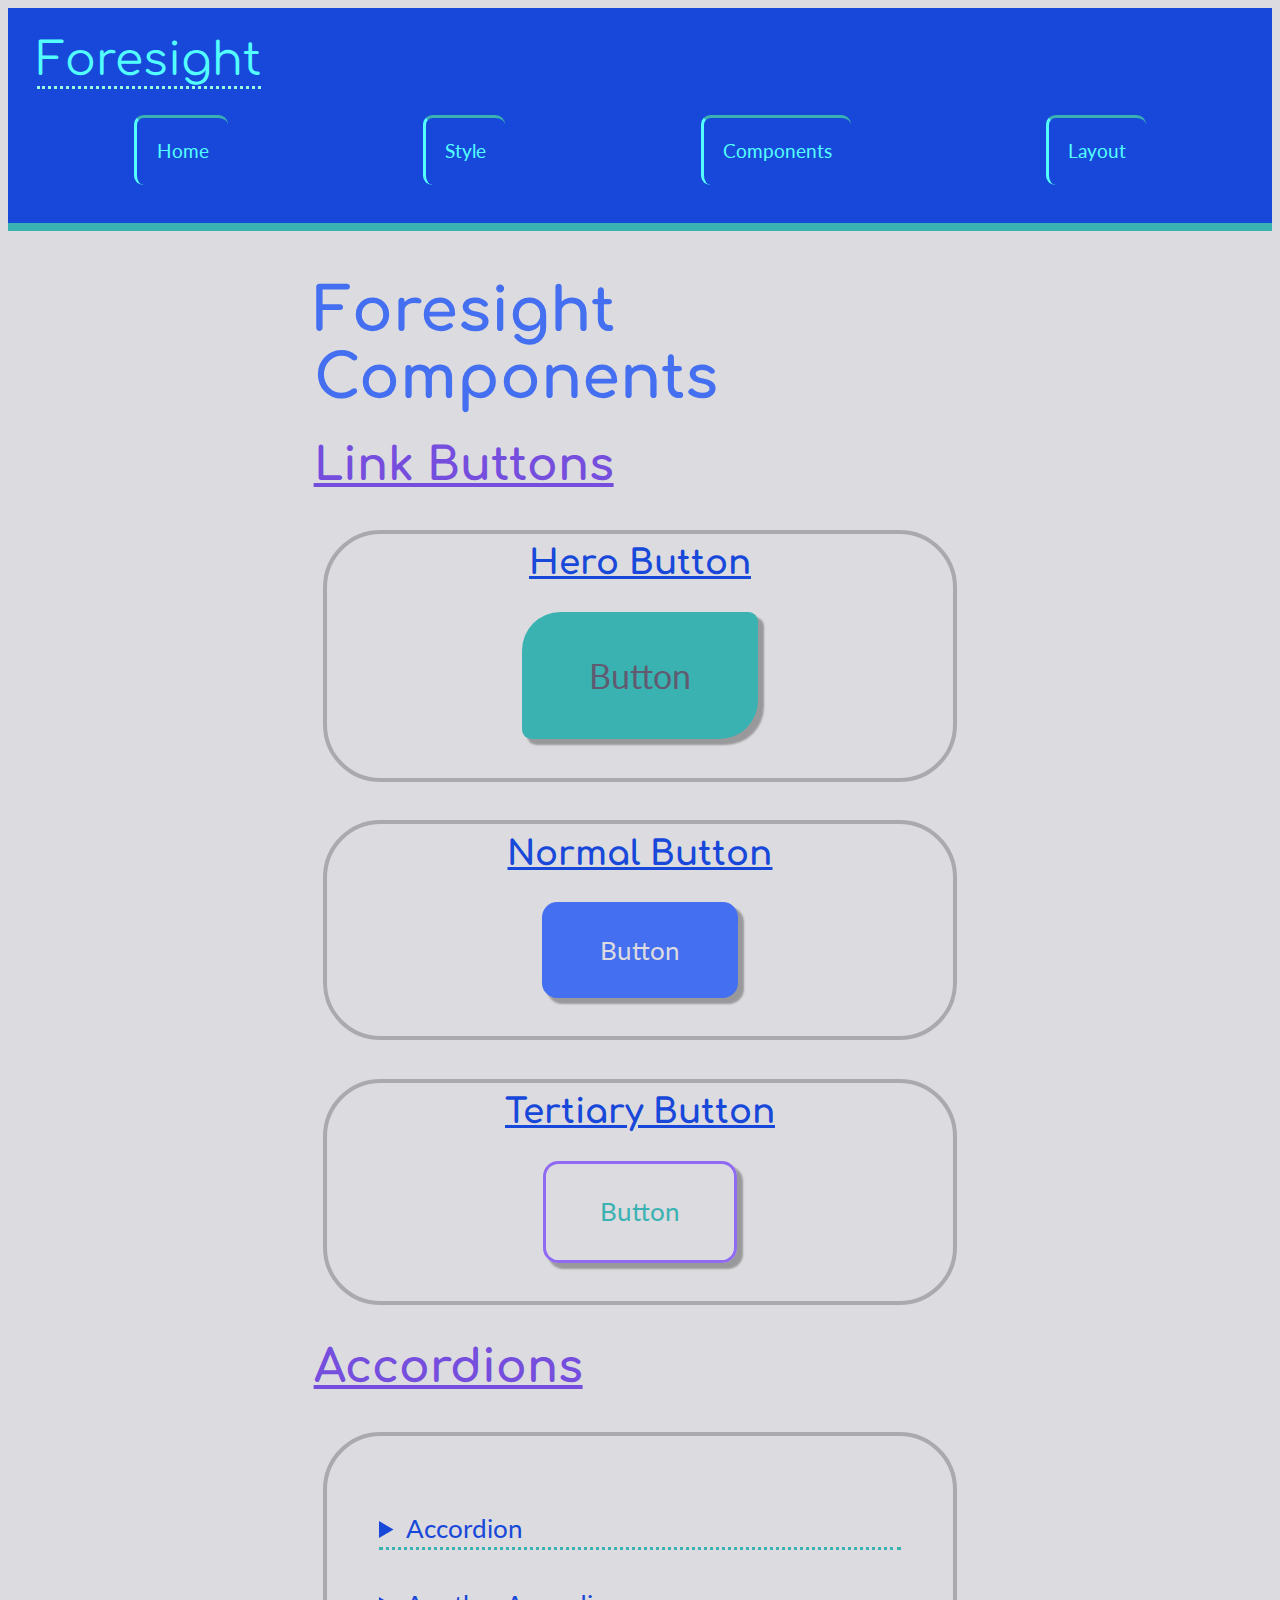
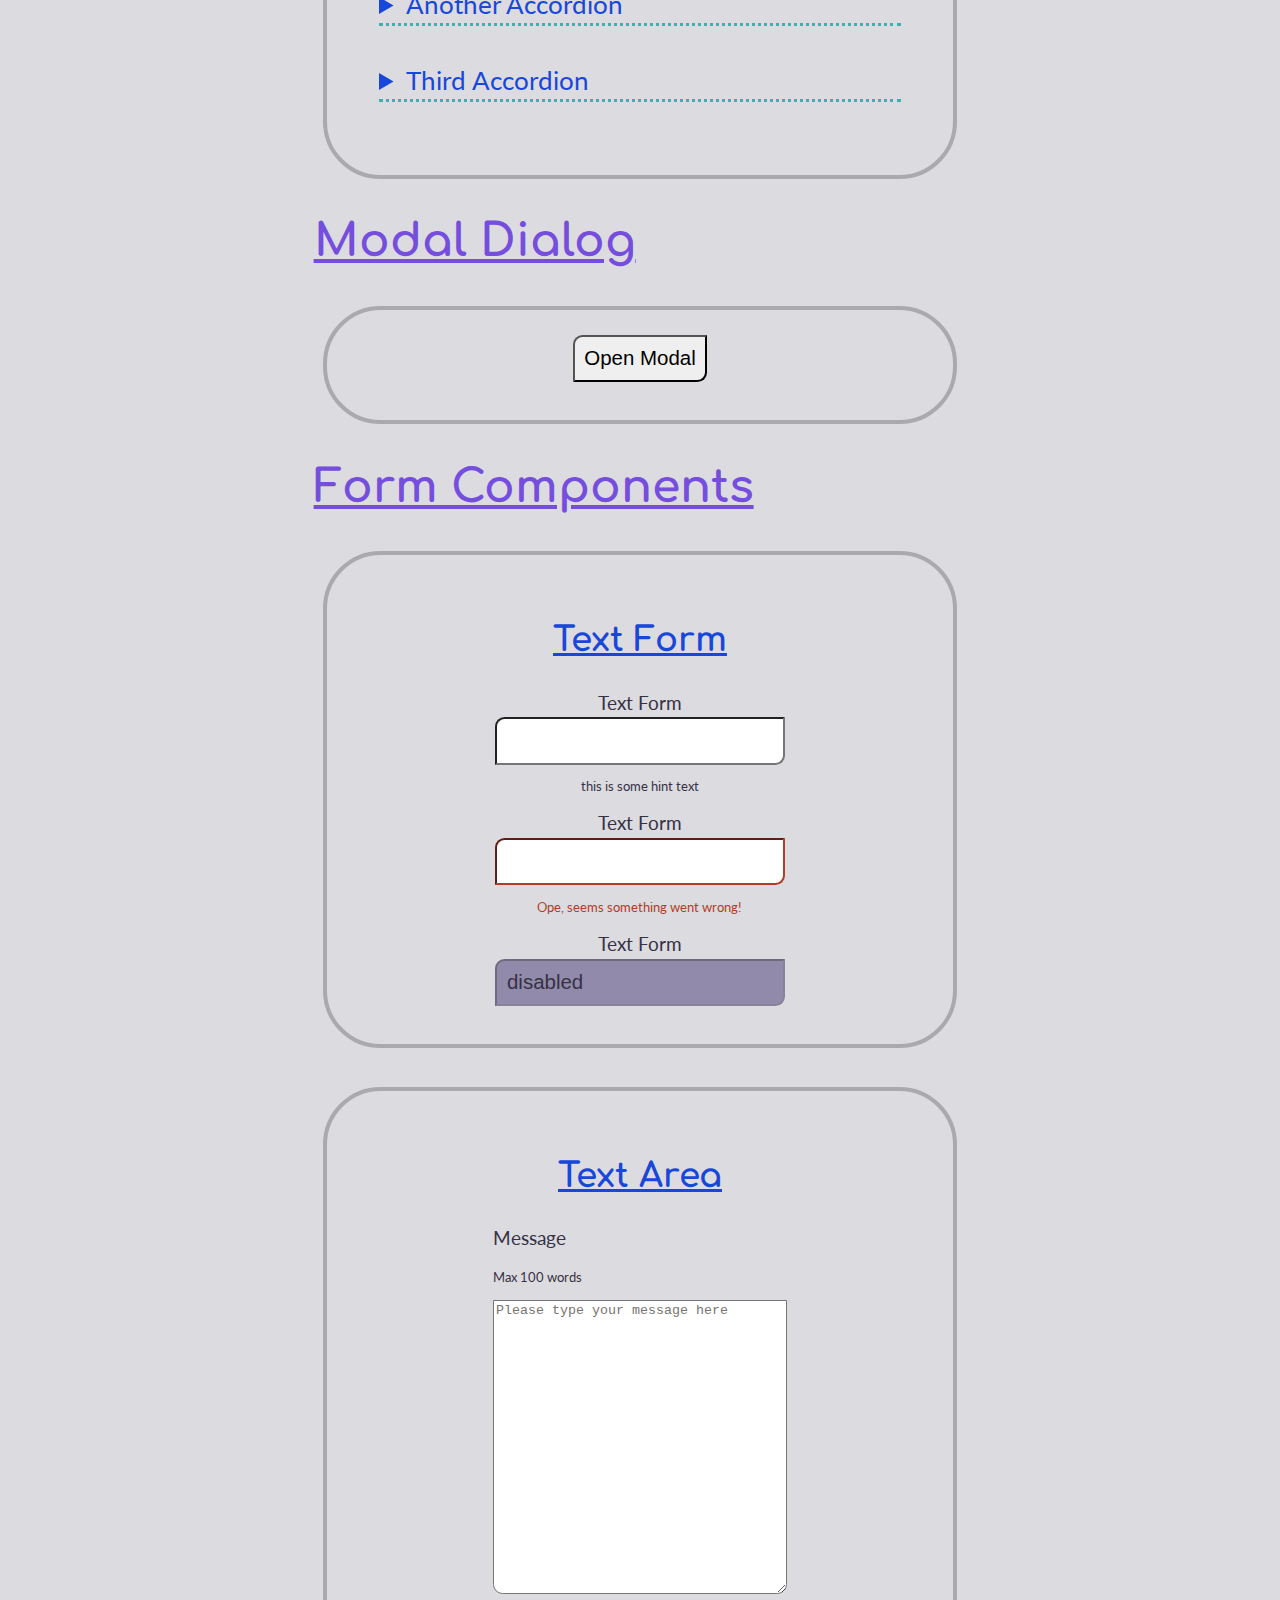
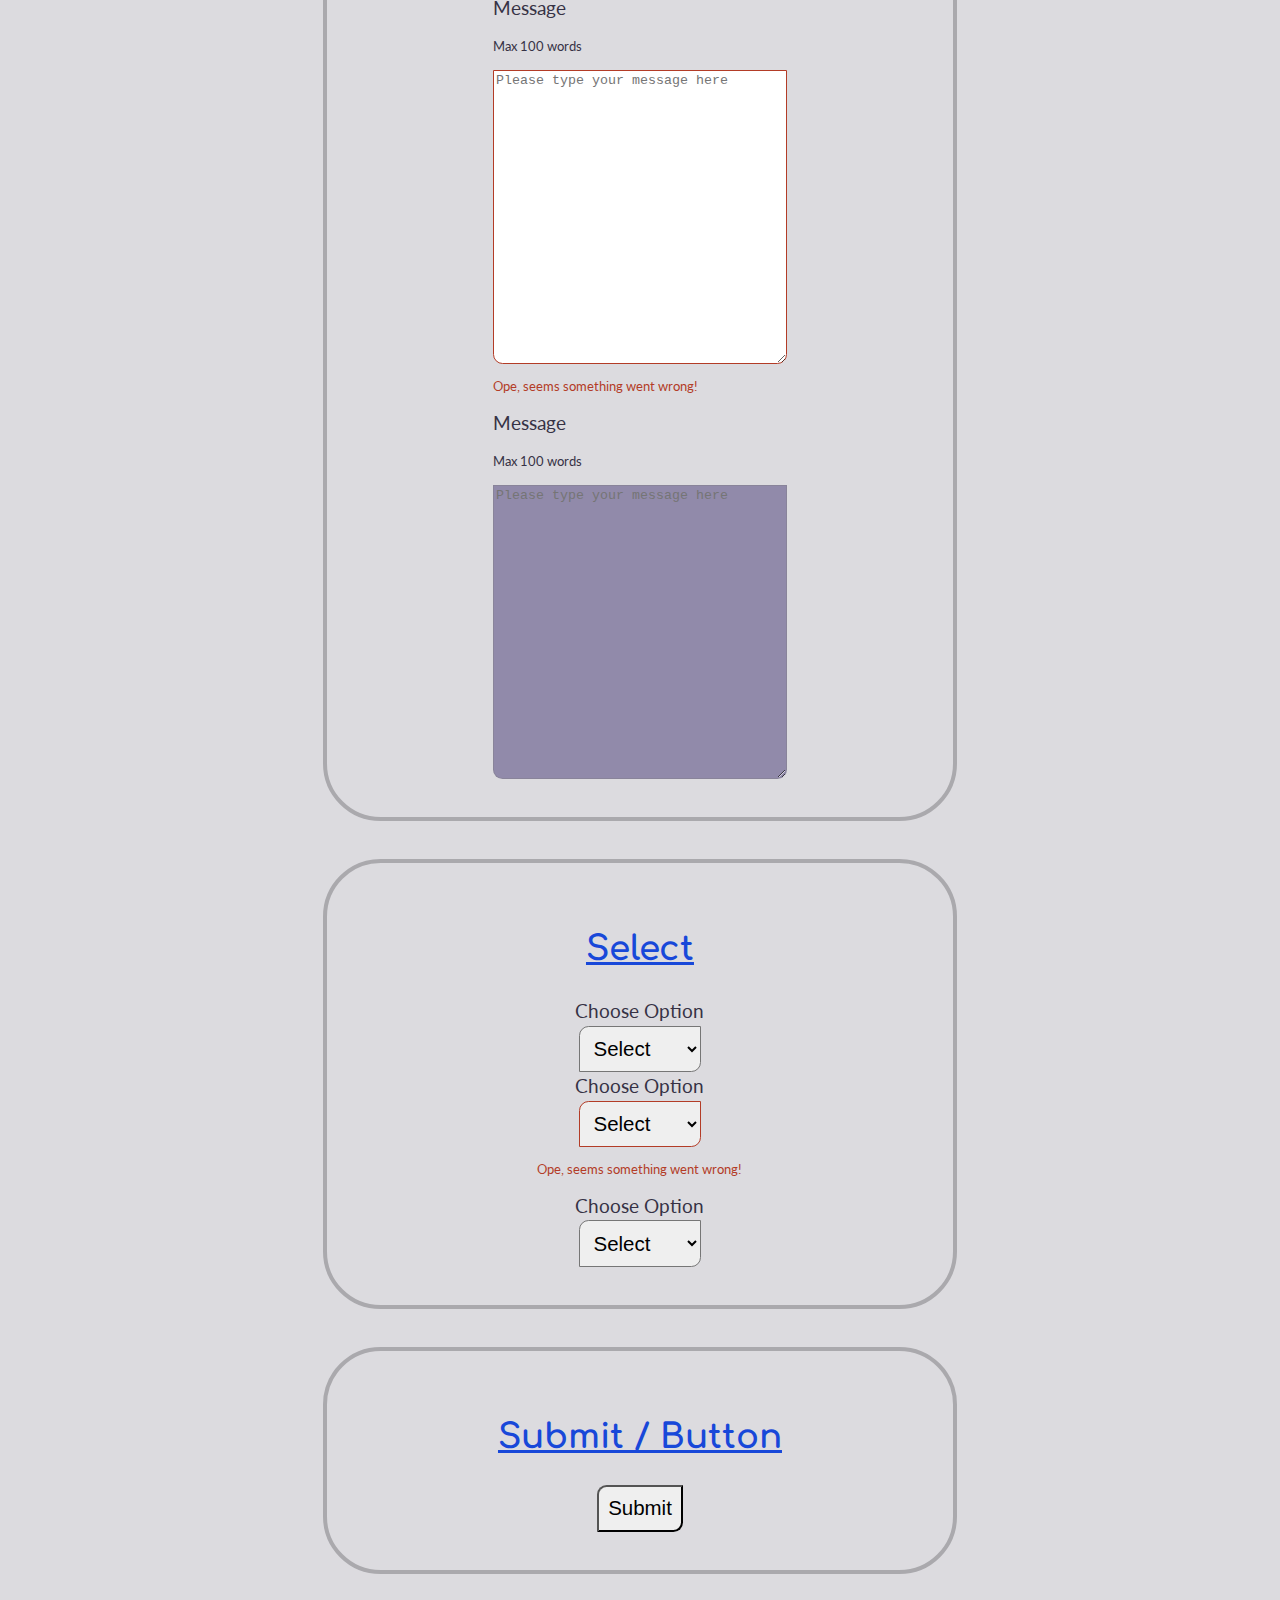
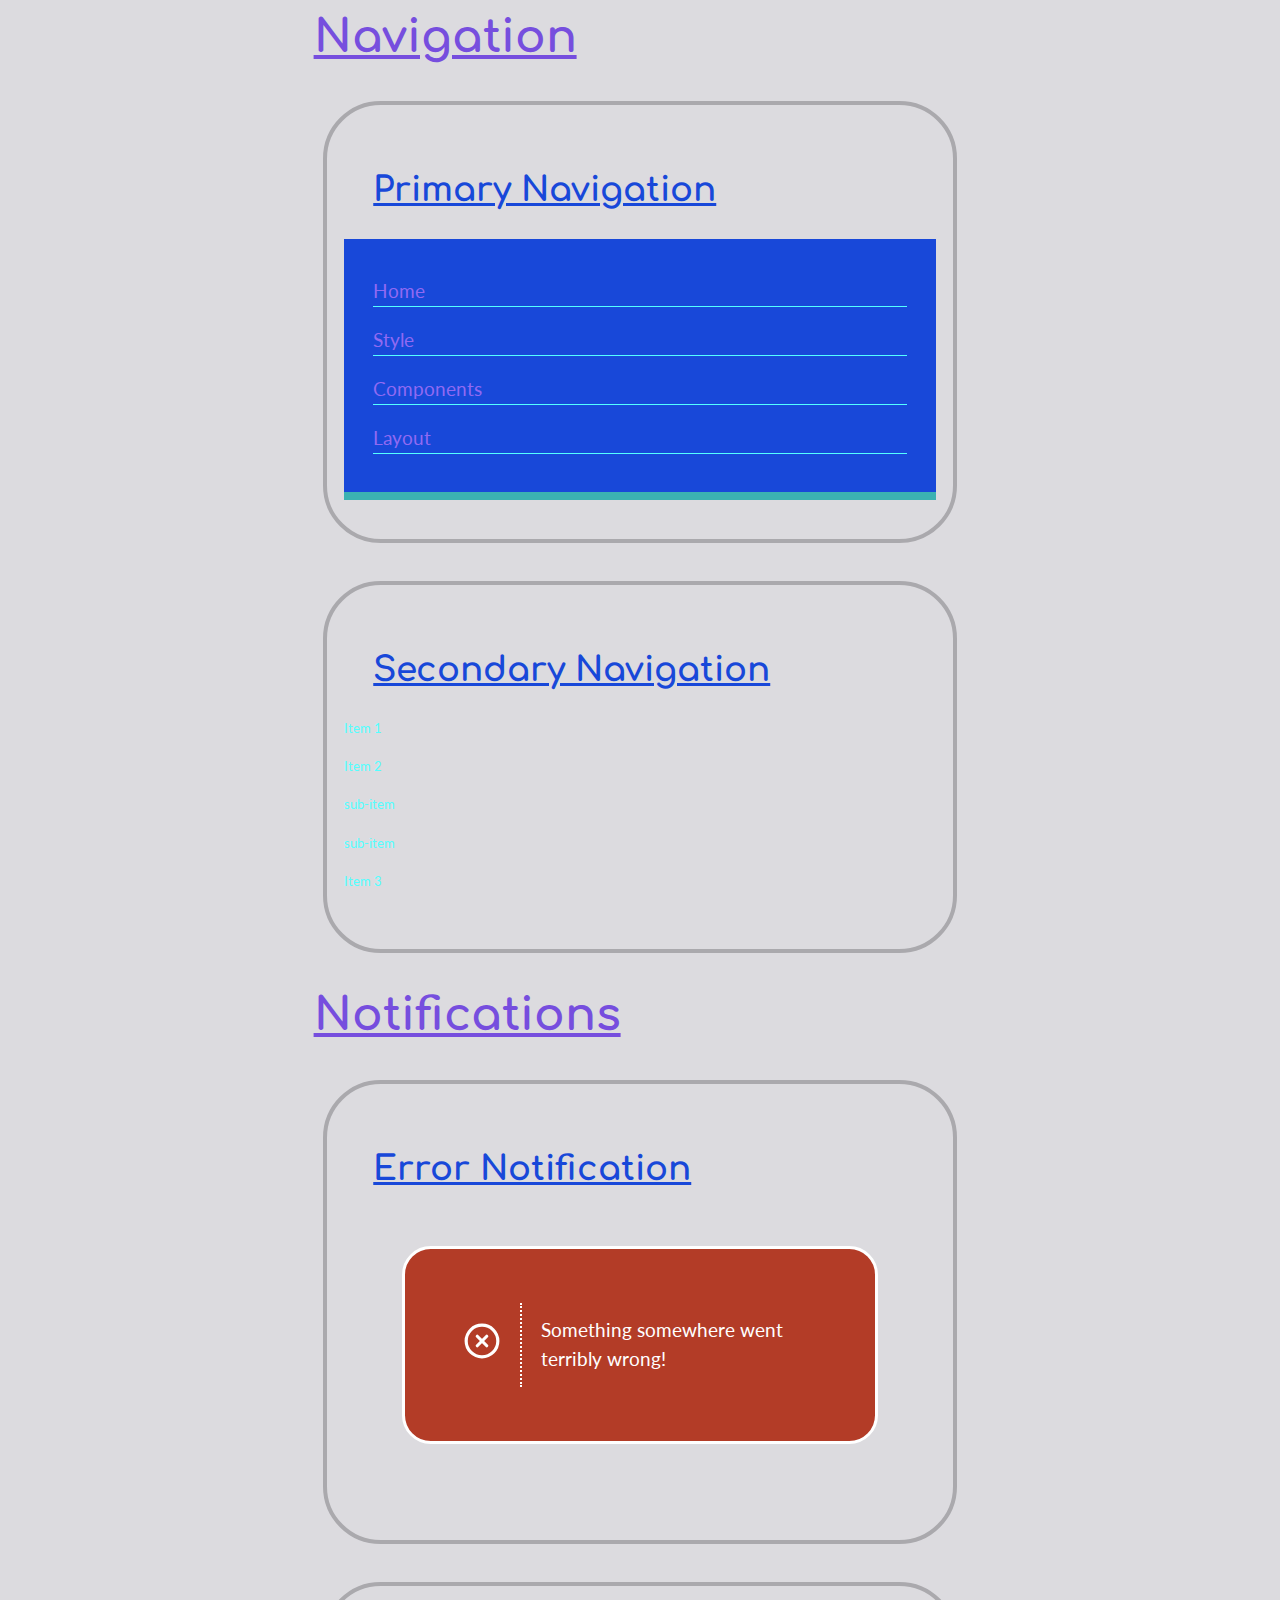
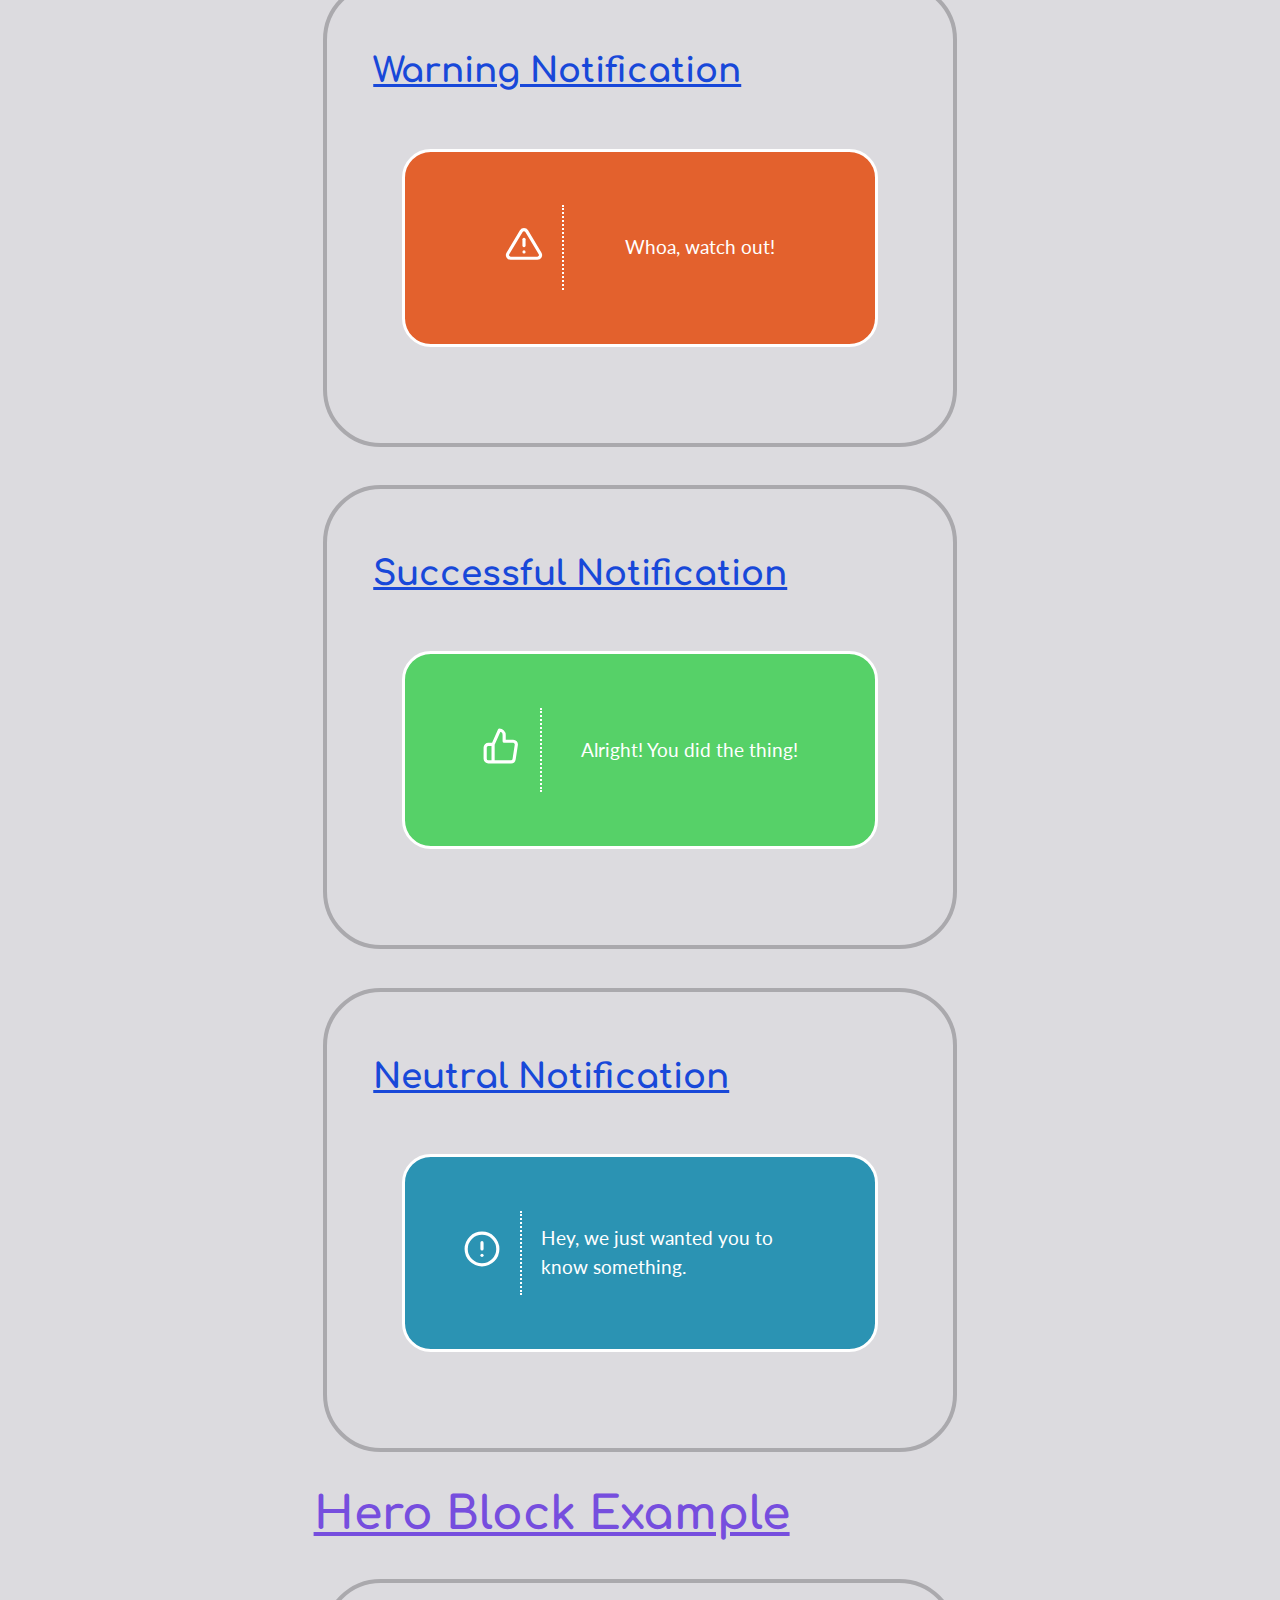
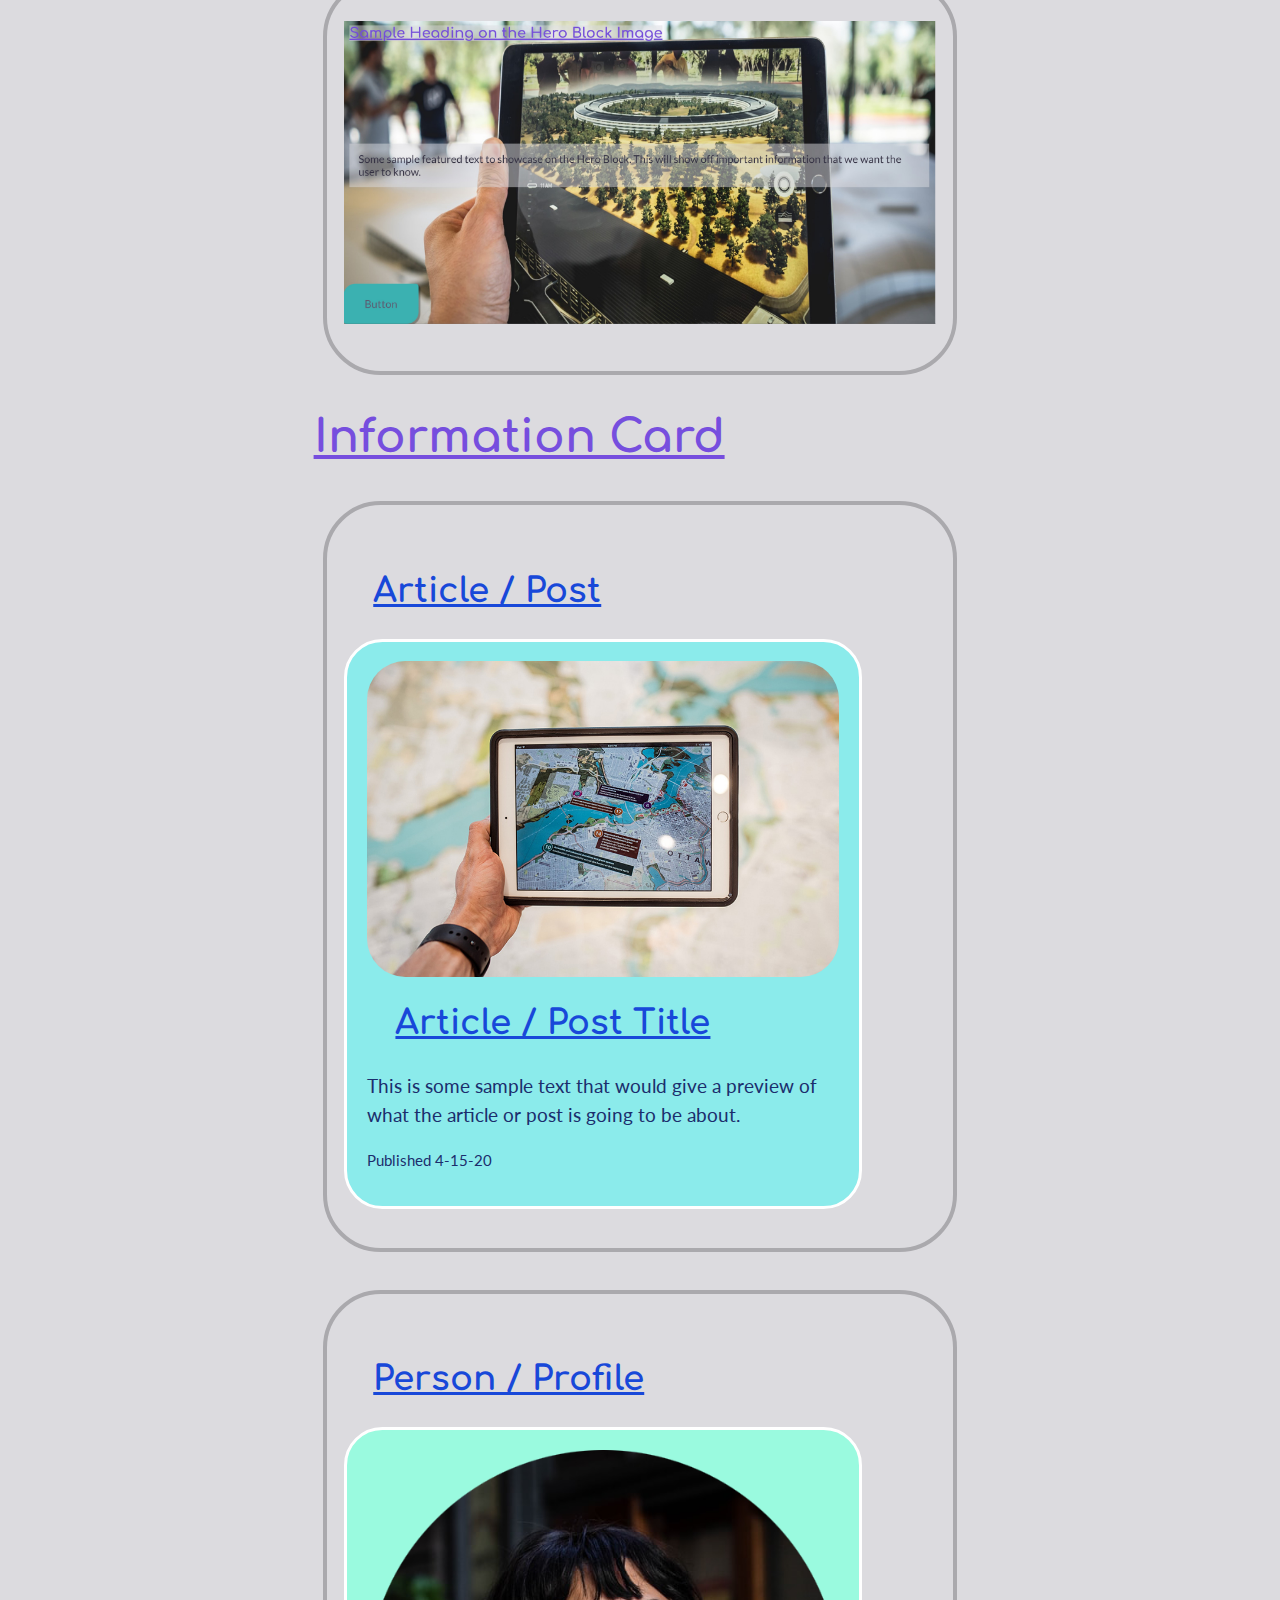
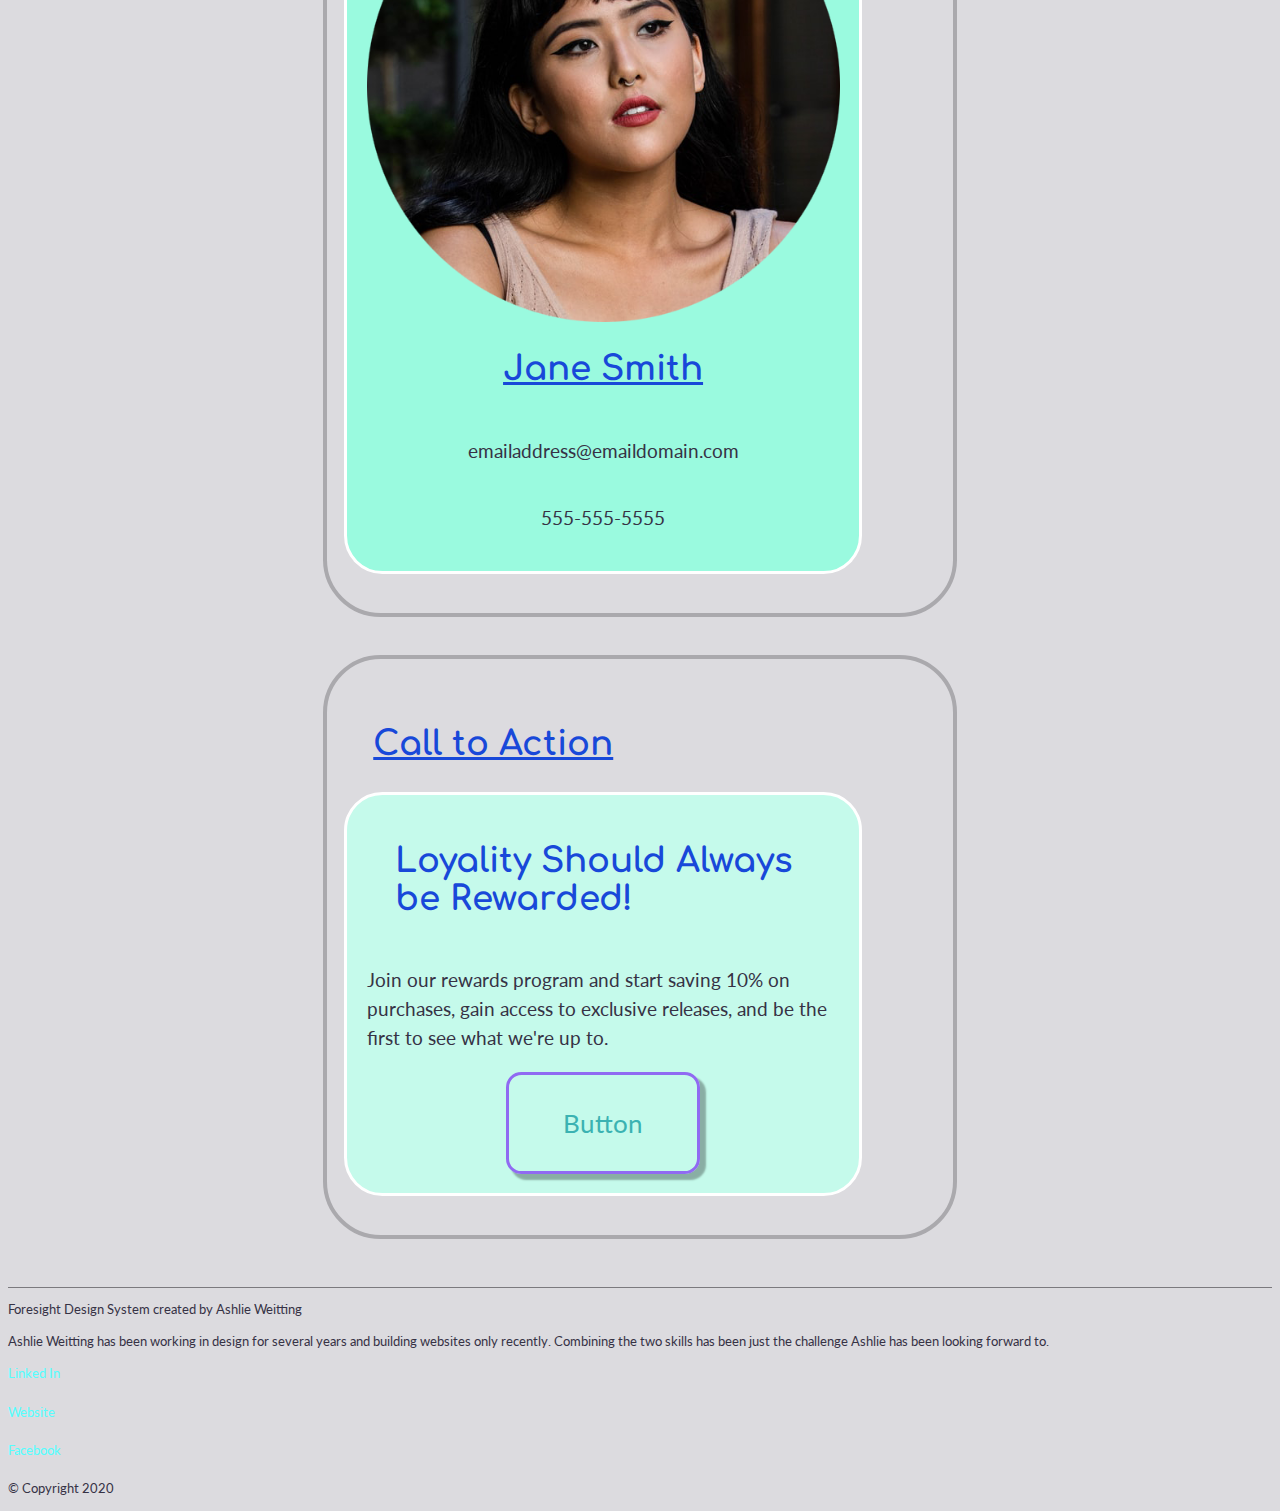
==== commit 25c10f15: "Project 5 B" ====
--- a/components.html
+++ b/components.html
@@ -131,77 +131,66 @@
 
 		<h2>Form Components</h2>
 
-		<figure class="form-position">
+		<figure class="form-direction">
 			
 			<h3>Text Form</h3>
-
-			<div>
 
 				<label for="user-name">Text Form</label>
 				<input type="text" id="user-name" name="name">
 				<p class="hint-text">this is some hint text</p>
-			</div>			
-
-			<div>
 
 				<label for="user-name">Text Form</label>
 				<input type="text" id="user-name" name="name" class="error">
 				<p class="error-text">Ope, seems something went wrong!</p>
 
-			</div>
+				<label for="user-name">Text Form</label>
+				<input type="text" id="user-name" name="name" disabled value="disabled" >
+
+		</figure>
+
+		<figure class="form-direction">
+			
+			<h3>Text Area</h3>
 
 			<div>
-
-				<label for="user-name">Text Form</label>
-				<input type="text" id="user-name" name="name" disabled value="Disabled" class="disabled">
-
-			</div>
-
-		</figure>
-
-		<figure class="form-position">
-			
-			<h3>Text Area</h3>
+				
+				<label for="message">Message</label>
+
+				<p class="helper-text">Max 100 words</p>
+
+				<textarea id="message" placeholder="Please type your message here"></textarea>
+
+			</div>
+
 
 			<div>
 				
-				<label for="user-message">Message</label>
+				<label for="message">Message</label>
 
 				<p class="helper-text">Max 100 words</p>
 
-				<textarea id="message" placeholder="Please type your message here"></textarea>
+				<textarea id="message" placeholder="Please type your message here" class="error"></textarea>
+
+				<p class="error-text">Ope, seems something went wrong!</p>
 
 			</div>
 
 
 			<div>
 				
-				<label for="user-message">Message</label>
+				<label for="message">Message</label>
 
 				<p class="helper-text">Max 100 words</p>
 
-				<textarea id="message" placeholder="Please type your message here" class="error"></textarea>
-
-				<p class="error-text">Ope, seems something went wrong!</p>
-
-			</div>
-
-
-			<div>
-				
-				<label for="user-message">Message</label>
-
-				<p class="helper-text">Max 100 words</p>
-
-				<textarea id="message" placeholder="Please type your message here" disabled value="Disabled" class="disabled"></textarea>
-
-			</div>
-
-
-
-		</figure>
-
-		<figure class="form-position">
+				<textarea id="message" placeholder="Please type your message here" disabled value="disabled"></textarea>
+
+			</div>
+
+
+
+		</figure>
+
+		<figure class="form-direction">
 			
 			<h3>Select</h3>
 
@@ -221,7 +210,7 @@
 			<label for="user-choose">Choose Option</label>
 			
 			<select id="user-choose" name="choose" class="error">
-				<option value="" disabled selected hidden>Select</option>
+				<option disabled selected hidden>Select</option>
 
 				<option>Choice 1</option>
 				
@@ -236,7 +225,7 @@
 			<label for="user-choose">Choose Option</label>
 			
 			<select id="user-choose" name="choose">
-				<option value="" disabled selected hidden disabled value="Disabled" class="disabled">Select</option>
+				<option value="" disabled selected hidden disabled value="disabled" >Select</option>
 
 				<option>Choice 1</option>
 				
@@ -248,7 +237,7 @@
 
 		</figure>
 
-		<figure class="form-position">
+		<figure class="form-direction">
 			
 			<h3>Submit / Button</h3>
 
@@ -262,21 +251,23 @@
 			
 			<h3>Primary Navigation</h3>
 
-				<nav class="component-nav-primary">
-
-					<ul>
-
-						<li><a href="index.html">Home</a></li>
-
-						<li><a href="style.html">Style</a></li>
-
-						<li><a href="components.html">Components</a></li>
-
-						<li><a href="layouts.html">Layout</a></li>
-
-					</ul>
-
-				</nav>
+				<header>
+
+			<ul>
+
+				<li><a href="index.html">Home</a></li>
+
+				<li><a href="style.html">Style</a></li>
+
+				<li><a href="components.html">Components</a></li>
+
+				<li><a href="layouts.html">Layout</a></li>
+
+			</ul>
+
+		</nav>
+
+	</header>
 
 		</figure>
 
@@ -292,6 +283,14 @@
 
 					<li><a href="index.html">Item 2</a></li>
 
+						<ul class="sub-level">
+						
+							<li><a href="index">sub-item</a></li>
+
+							<li><a href="index">sub-item</a>
+
+						</ul>
+
 					<li><a href="index.html">Item 3</a></li>
 
 				</ul>
@@ -375,6 +374,64 @@
 			<a href="hero-block.html"><img src="images/hero-block-example.jpg" alt="hero block"></a>
 
 			</div>
+
+		</figure>
+
+		<h2>Information Card</h2>
+
+		<figure>
+
+			<h3>Article / Post</h3>
+
+			<a href="google.com"><section class="article-post-card">
+
+				<img src="images/article-post.jpg" alt="holding tablet while viewing map" class="article-post-img">
+				
+				<div>
+					
+					<h3>Article / Post Title</h3>
+
+					<p>This is some sample text that would give a preview of what the article or post is going to be about.</p>
+
+					<p class="tertiary-example">Published 4-15-20</p>
+
+				</div>
+
+			</section></a>
+
+		</figure>
+
+		<figure>
+			
+			<h3>Person / Profile</h3>
+
+			<section class="personal-profile">
+				
+				<img src="images/headshot.png" alt="personal profile headshot" class="profile-picture">
+
+				<h3>Jane Smith</h3>
+
+				<p>emailaddress@emaildomain.com</p>
+
+				<p>555-555-5555</p>
+
+			</section>
+
+		</figure>
+
+		<figure>
+			
+			<h3>Call to Action</h3>
+
+			<section class="call-to-action-card">
+
+				<h3>Loyality Should Always be Rewarded!</h3>
+
+				<p>Join our rewards program and start saving 10% on purchases, gain access to exclusive releases, and be the first to see what we're up to.</p>
+
+				<a href="" class="button-tertiary">Button</a>
+
+			</section>
 
 		</figure>
 
--- a/style.css
+++ b/style.css
@@ -28,10 +28,11 @@
 	--color-text-primary: #363245;
 	--color-text-secondary: #605b70;
 	--color-text-disabled: #918aaa;
-	--color-red-error: #bf1313;
-	--color-orange-warning: #d95a0b;
-	--color-green-success: #17bf57;
-	--color-blue-neutral: #0fa3f2;
+	--color-red-error: #b33c27;
+	--color-orange-warning: #e3612d;
+	--color-green-success: #56d168;
+	--color-blue-neutral: #2b93b3;
+	--color-accent-white: #ffffff;
 }
 
 /*=========================================
@@ -60,6 +61,18 @@
 	--margin-standard: 2.5rem auto; 
 }
 
+	/*================================
+			HTML Media Querues
+		
+	=================================*/
+
+
+@media ( min-width: 800px) {
+	html {
+		font-size: 1.2rem;
+	}
+}
+
 h1 {
 	color: var(--color-deepblue-light);
 	font-size: var(--size-xxlarge);
@@ -135,8 +148,8 @@
 
 header {
 	background-color: var(--color-deepblue);
+	border-bottom: 3px solid var(--color-seagreen-dark);
 	padding: 1rem 1.5rem;
-	border-bottom: 3px solid var(--color-seagreen-dark);
 }
 
 header a {
@@ -170,6 +183,7 @@
 }
 
 .nav-primary a:hover {
+	animation: flicker 1.3s ease-in;
 	color: var(--color-silver-light);
 }
 
@@ -318,10 +332,10 @@
 
 =========================================*/
 
-.form-position {
+.form-direction {
 	align-items: center;
+	display: flex;
 	flex-direction: column;
-	display: flex;
 	justify-content: space-between;
 }
 
@@ -445,8 +459,8 @@
 
 textarea {
 	border-radius: 0 0 .5rem .5rem;
+	min-height: 15rem;
 	min-width: 15rem;
-	min-height: 15rem;
 }
 
 .helper-text {
@@ -471,7 +485,7 @@
 
 }
 
-.disabled {
+[disabled] {
 	background-color: var(--color-text-disabled);
 	color: var(--color-text-primary);
 }
@@ -490,58 +504,40 @@
 
 /*========================================
 
-	Navigation Components
-
-=========================================*/
-
-.component-nav-primary {
-	background-color: var(--color-deepblue);
-	padding: 1rem 1.5rem;
-	border-bottom: 3px solid var(--color-seagreen-dark);
-}
-
-.component-nav-primary a, .nav-secondary a {
+	Secccondary Navigation Components
+
+=========================================*/ 
+
+.nav-secondary a {
 	color: var(--color-lavendar-light);
 	text-decoration: none;
 }
 
-.component-nav-primary ul, .nav-secondary ul {
+.nav-secondary ul {
 	list-style-type: none;
 	padding: 0;
 }
 
-.component-nav-primary li {
-	border-bottom: 1px solid var(--color-seagreen);
-	margin-bottom: 1rem;
-}
-
-.component-nav-primary a, .nav-secondary a{
+.nav-secondary a{
 	color: var(--color-seagreen);
 }
 
-.component-nav-primary a:visited, .nav-secondary a:visited {
+.nav-secondary a:visited {
 	color: var(--color-lavendar-light);
 }
 
-.component-nav-primary a:hover, .nav-primary a:hover {
-	animation: flicker 1.3s ease-in;
+.nav-secondary a:focus {
+	background-color: var(--color-lavendar-dark);
 	color: var(--color-silver-light);
-	font-size: var(--size-large);
-}
-
-.component-nav-primary a:focus, .nav-secondary a:focus {
-	color: var(--color-silver-light);
-	background-color: var(--color-lavendar-dark);
-}
-
-.component-nav-primary a:active, .nav-secondary a:active {
+}
+
+.nav-secondary a:active {
 	background-color: var(--color-lavendar-dark);
 }
 
 .nav-secondary a:hover {
 	animation: flicker 1.3s ease-in;
 	color: var(--color-deepblue-light);
-	font-size: var(--size-medium);
 }
 
 @keyframes flicker {
@@ -566,13 +562,53 @@
 	}
 }
 
-.nav-secondary li {
+.nav-secondary {
+	font-size: var(--size-xxsmall);
+}
+
+.nav-secondary li, .sub-level li{ 
 	margin-bottom: 1rem;
 }
 
-/*========================================
-
-     Hero Block
+.nav-secondary ul {
+	list-style-type: none;
+	padding: 0;
+}
+
+	/*================================
+		Nav Media Querues
+		
+	=================================*/
+
+@media ( min-width: 980px ) {
+	header, .component-nav-primary {
+		border-bottom: 8px solid var(--color-seagreen-dark);
+	}
+
+	.nav-primary li, .component-nav-primary li {
+		border-bottom: none;
+		border-top: 3px solid var(--color-seagreen-dark);
+		border-radius: .5rem;
+		border-left: 3px solid var(--color-seagreen);
+		display: inline-block;
+		padding: 1rem;
+	}
+
+	.nav-primary ul, .component-nav-primary ul {
+		align-items: flex-end;
+		display: flex;
+		justify-content: space-around;
+		margin-bottom: 0;
+	}
+
+	.logo {
+		font-size: var(--size-xlarge);
+	}
+}
+
+/*========================================
+
+     Notification Components
 
 =========================================*/
 
@@ -583,8 +619,9 @@
 	border-radius: 1.5rem;
 	display: flex;
 	justify-content: space-evenly;
-	max-height: 8rem;
-	max-width: 20rem;
+	margin: 3rem;
+	min-height: 8rem;
+	min-width: 10rem;
 	padding: 1rem 2rem;
 }
 
@@ -606,8 +643,8 @@
 	display: flex;
 	justify-content: space-evenly;
 	margin: 3rem;
-	max-height: 8rem;
-	max-width: 20rem;
+	min-height: 8rem;
+	min-width: 10rem;
 	padding: 1rem 2rem;
 }
 
@@ -629,8 +666,8 @@
 	display: flex;
 	justify-content: space-evenly;
 	margin: 3rem;
-	max-height: 8rem;
-	max-width: 20rem;
+	min-height: 8rem;
+	min-width: 10rem;
 	padding: 1rem 2rem;
 }
 
@@ -652,8 +689,8 @@
 	display: flex;
 	justify-content: space-evenly;
 	margin: 3rem;
-	max-height: 8rem;
-	max-width: 20rem;
+	min-height: 8rem;
+	min-width: 10rem;
 	padding: 1rem 2rem;
 }
 
@@ -705,68 +742,6 @@
 	max-width: 100%;
 }
 
-/*========================================
-
-	Media Queries
-
-=========================================*/
-
-	/*================================
-			HTML Media Querues
-		
-	=================================*/
-
-
-@media ( min-width: 800px) {
-	html {
-		font-size: 1.2rem;
-	}
-}
-	/*================================
-		Nav Media Querues
-		
-	=================================*/
-
-@media ( min-width: 980px ) {
-	header, .component-nav-primary {
-		border-bottom: 8px solid var(--color-seagreen-dark);
-	}
-
-	.nav-primary li, .component-nav-primary li {
-		border-bottom: none;
-		border-top: 3px solid var(--color-seagreen-dark);
-		border-radius: .5rem;
-		border-left: 3px solid var(--color-seagreen);
-		display: inline-block;
-		padding: 1rem;
-	}
-
-	.nav-primary ul, .component-nav-primary ul {
-		align-items: flex-end;
-		display: flex;
-		justify-content: space-around;
-		margin-bottom: 0;
-	}
-
-	.logo {
-		font-size: var(--size-xlarge);
-	}
-
-	.nav-secondary ul {
-		display: flex;
-		justify-content: space-around;
-		padding: 1rem;
-	}
-
-	.nav-secondary li {
-		border-bottom: 3px solid var(--color-silver-dark);
-		border-left: 3px solid var(--color-silver);
-		border-radius: .5rem;
-		display: inline-block;
-		padding: .5rem;
-	}
-}
-
 /*================================
 		Hero Block Media Querues
 		
@@ -780,6 +755,70 @@
 
 /*========================================
 
+	Card Components
+
+=========================================*/
+
+.article-post-img, .profile-picture {
+	border-radius: 2rem;
+	display: block;
+	max-width: 100%;
+}
+
+.article-post-card, .personal-profile, .call-to-action-card {
+	align-items: center;
+	border: 3px solid #fff;
+	border-radius: 2rem;
+	display: flex;
+	flex-direction: column;
+	justify-content: space-around;
+	max-width: 80%;
+	padding: 1rem;
+}
+
+.article-post-card {
+	background-color: var(--color-seagreen-light);
+}
+
+section.article-post-card:hover {
+	animation: shake .80s ease;
+}
+
+@keyframes shake{
+	0% { 
+		transform: rotate(0deg);
+	 }
+
+	60% { 
+		transform: rotate(-3deg);
+	 }
+
+	85% { 
+		transform: rotate(4deg);
+	 }
+
+	95% {
+		transform: rotate(-3deg);
+	}
+
+	100% {
+		transform: rotate(0deg);
+	}
+}
+
+.personal-profile {
+	background-color: var(--color-mint);
+}
+
+.call-to-action-card {
+	background-color: var(--color-mint-light);
+}
+
+.call-to-action-card h3 {
+	text-decoration: none;
+}
+/*========================================
+
 	Footer Components
 
 =========================================*/
@@ -792,13 +831,8 @@
 	font-size: var(--size-xxsmall);
 }
 
-footer nav {
+.nav-secondary {
 	font-size: var(--size-xxsmall);
-}
-
-footer ul {
-	list-style-type: none;
-	padding: 0;
 }
 
 footer a {
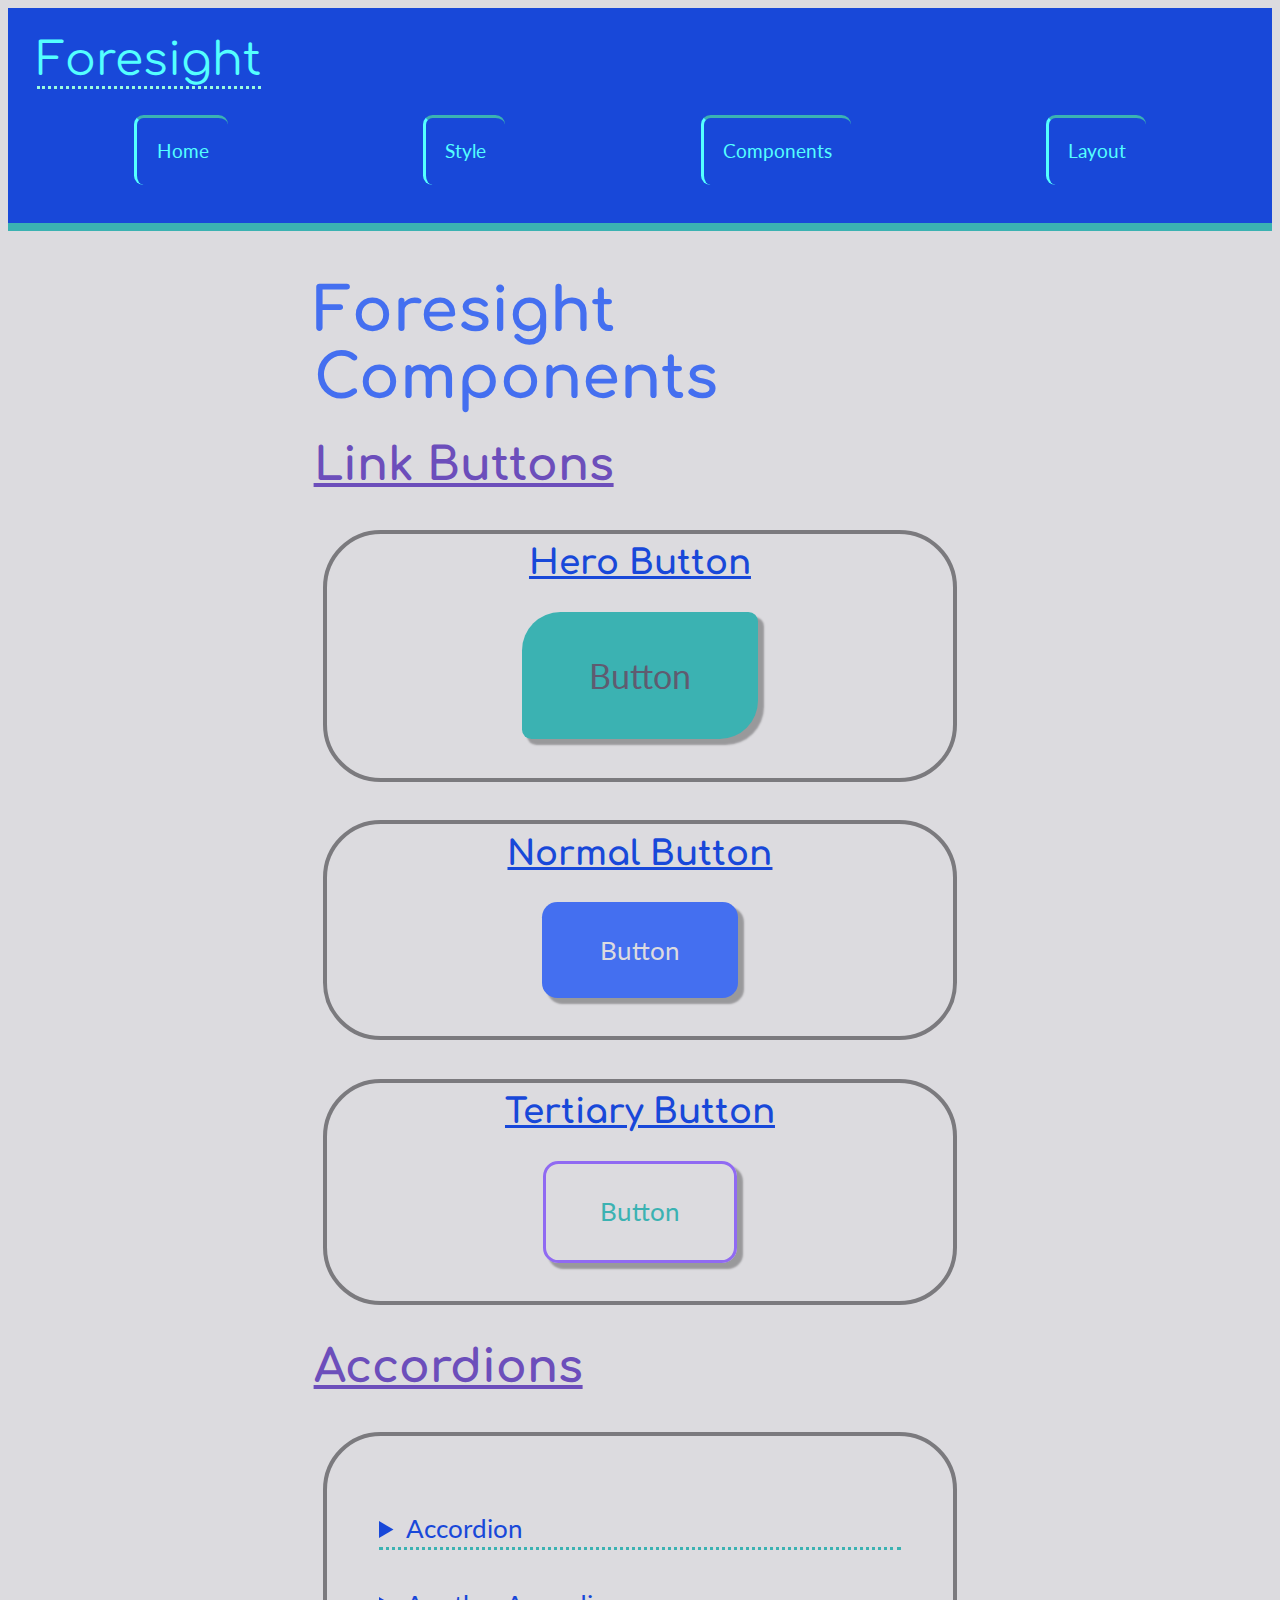
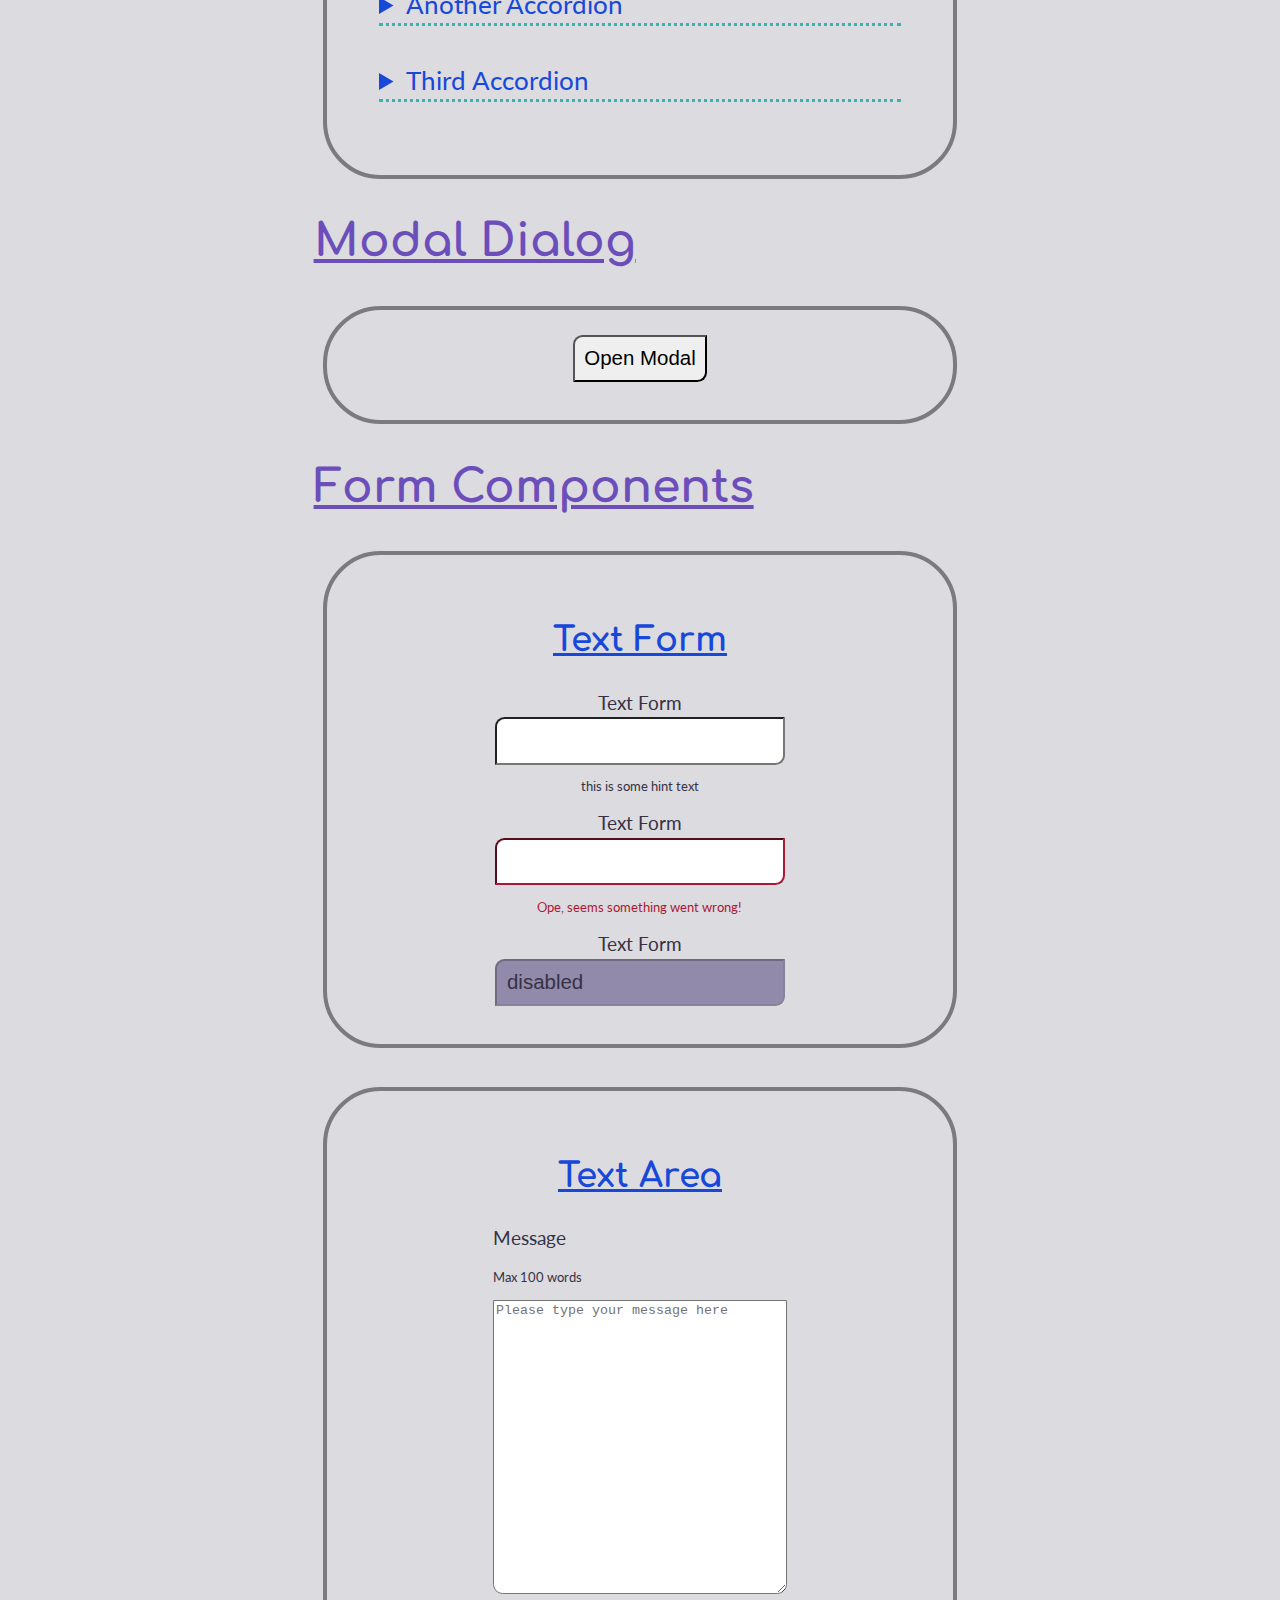
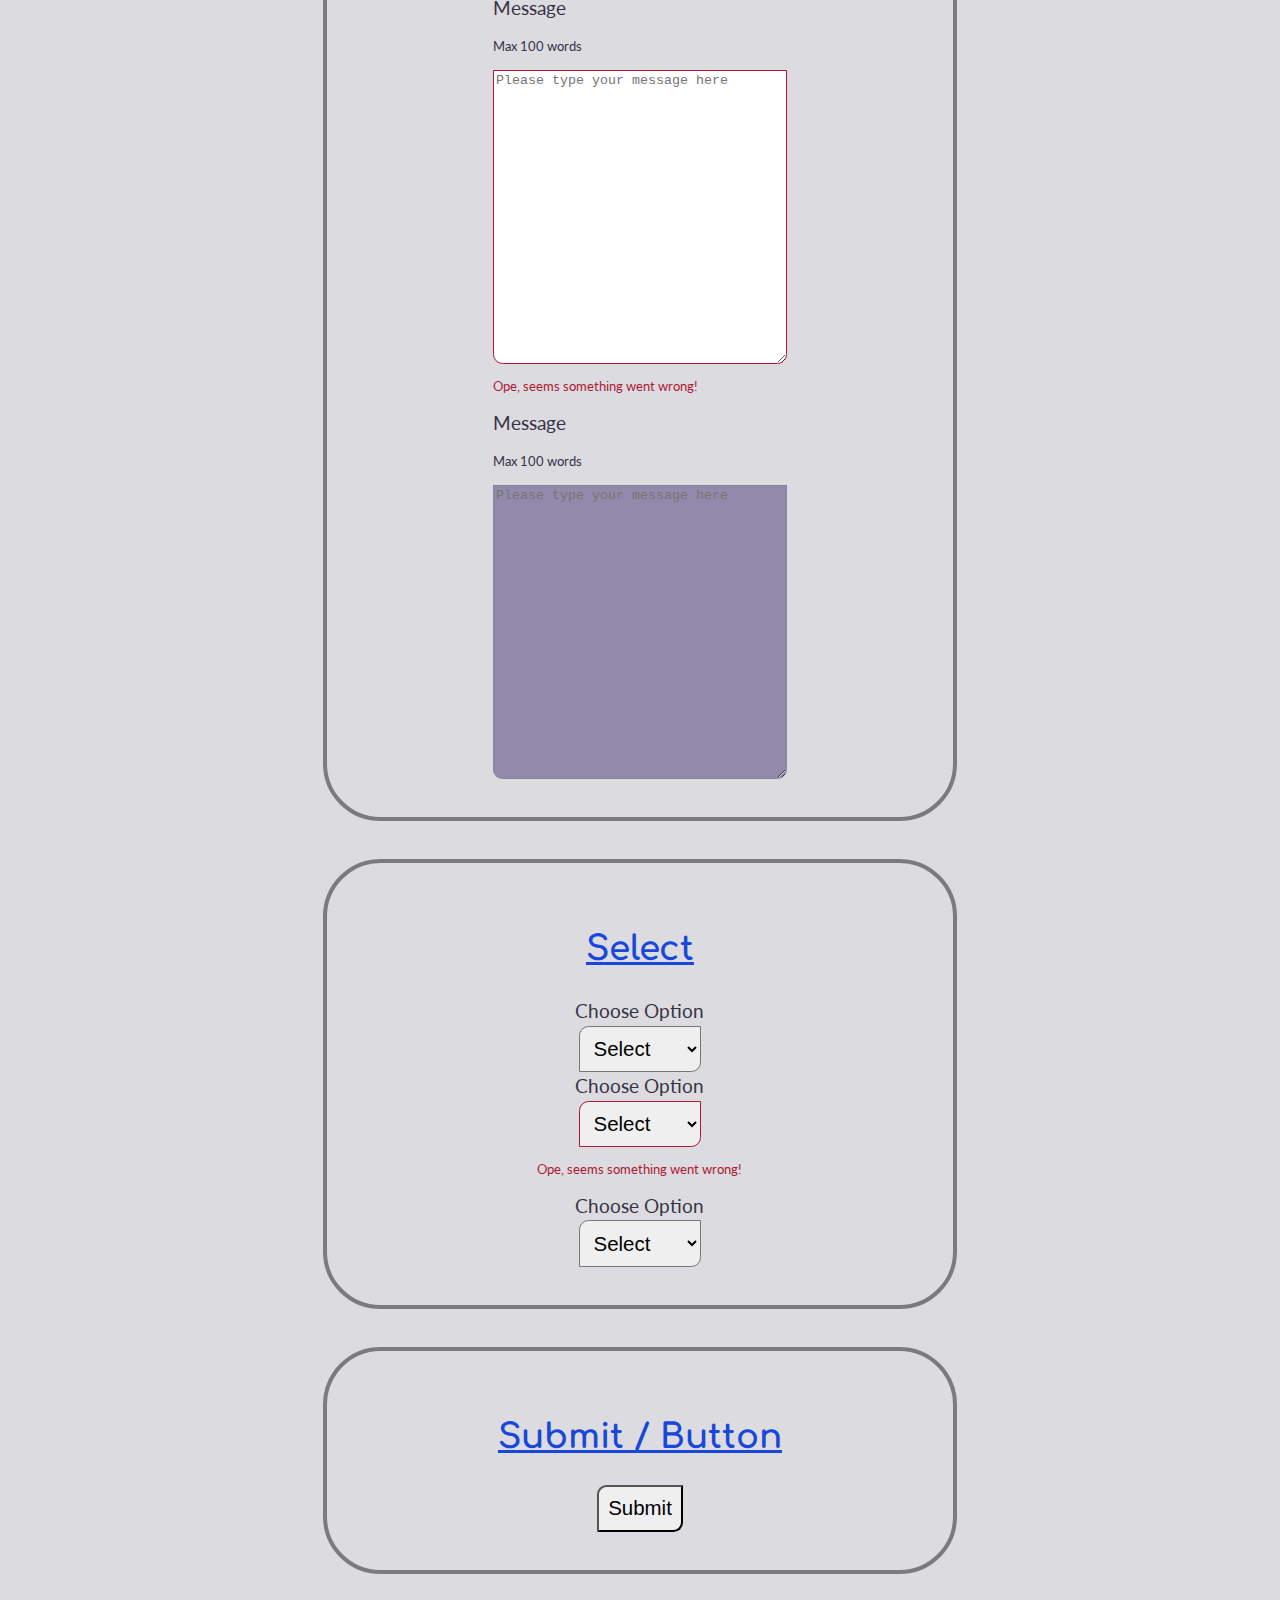
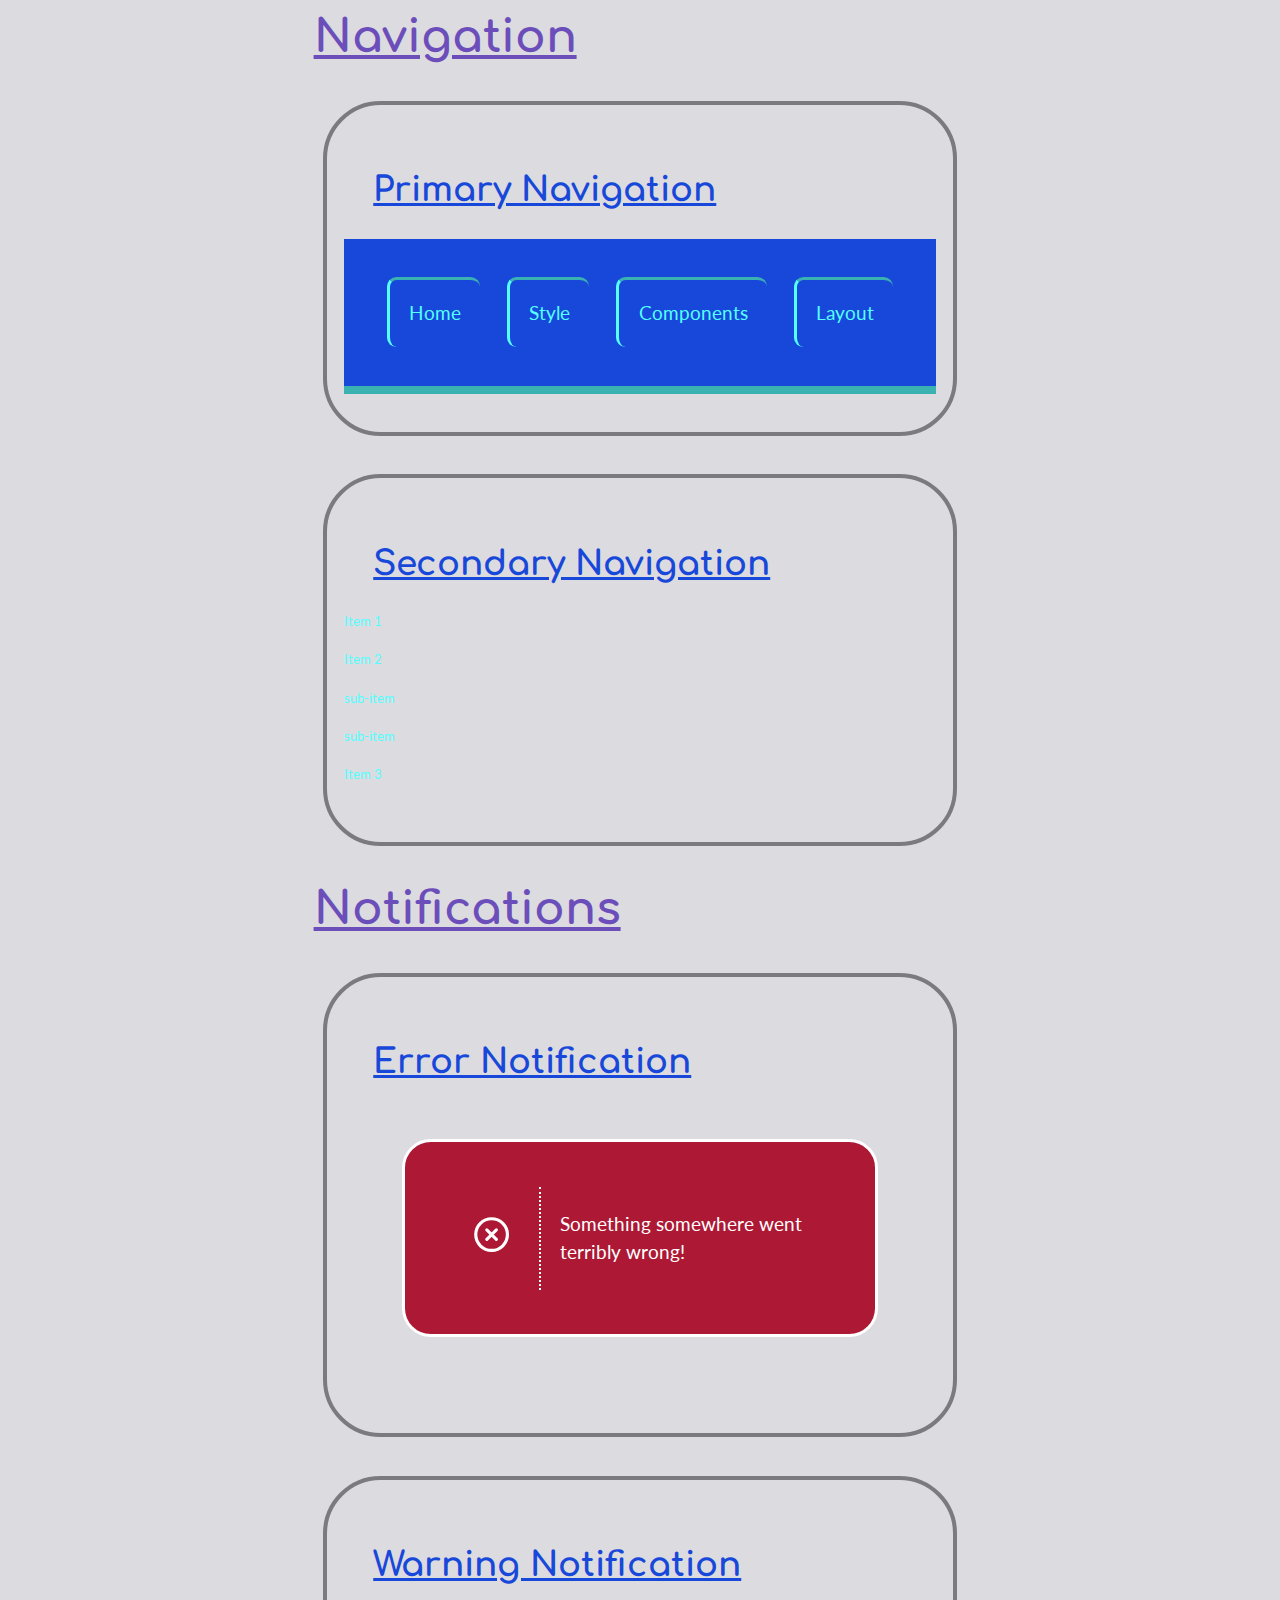
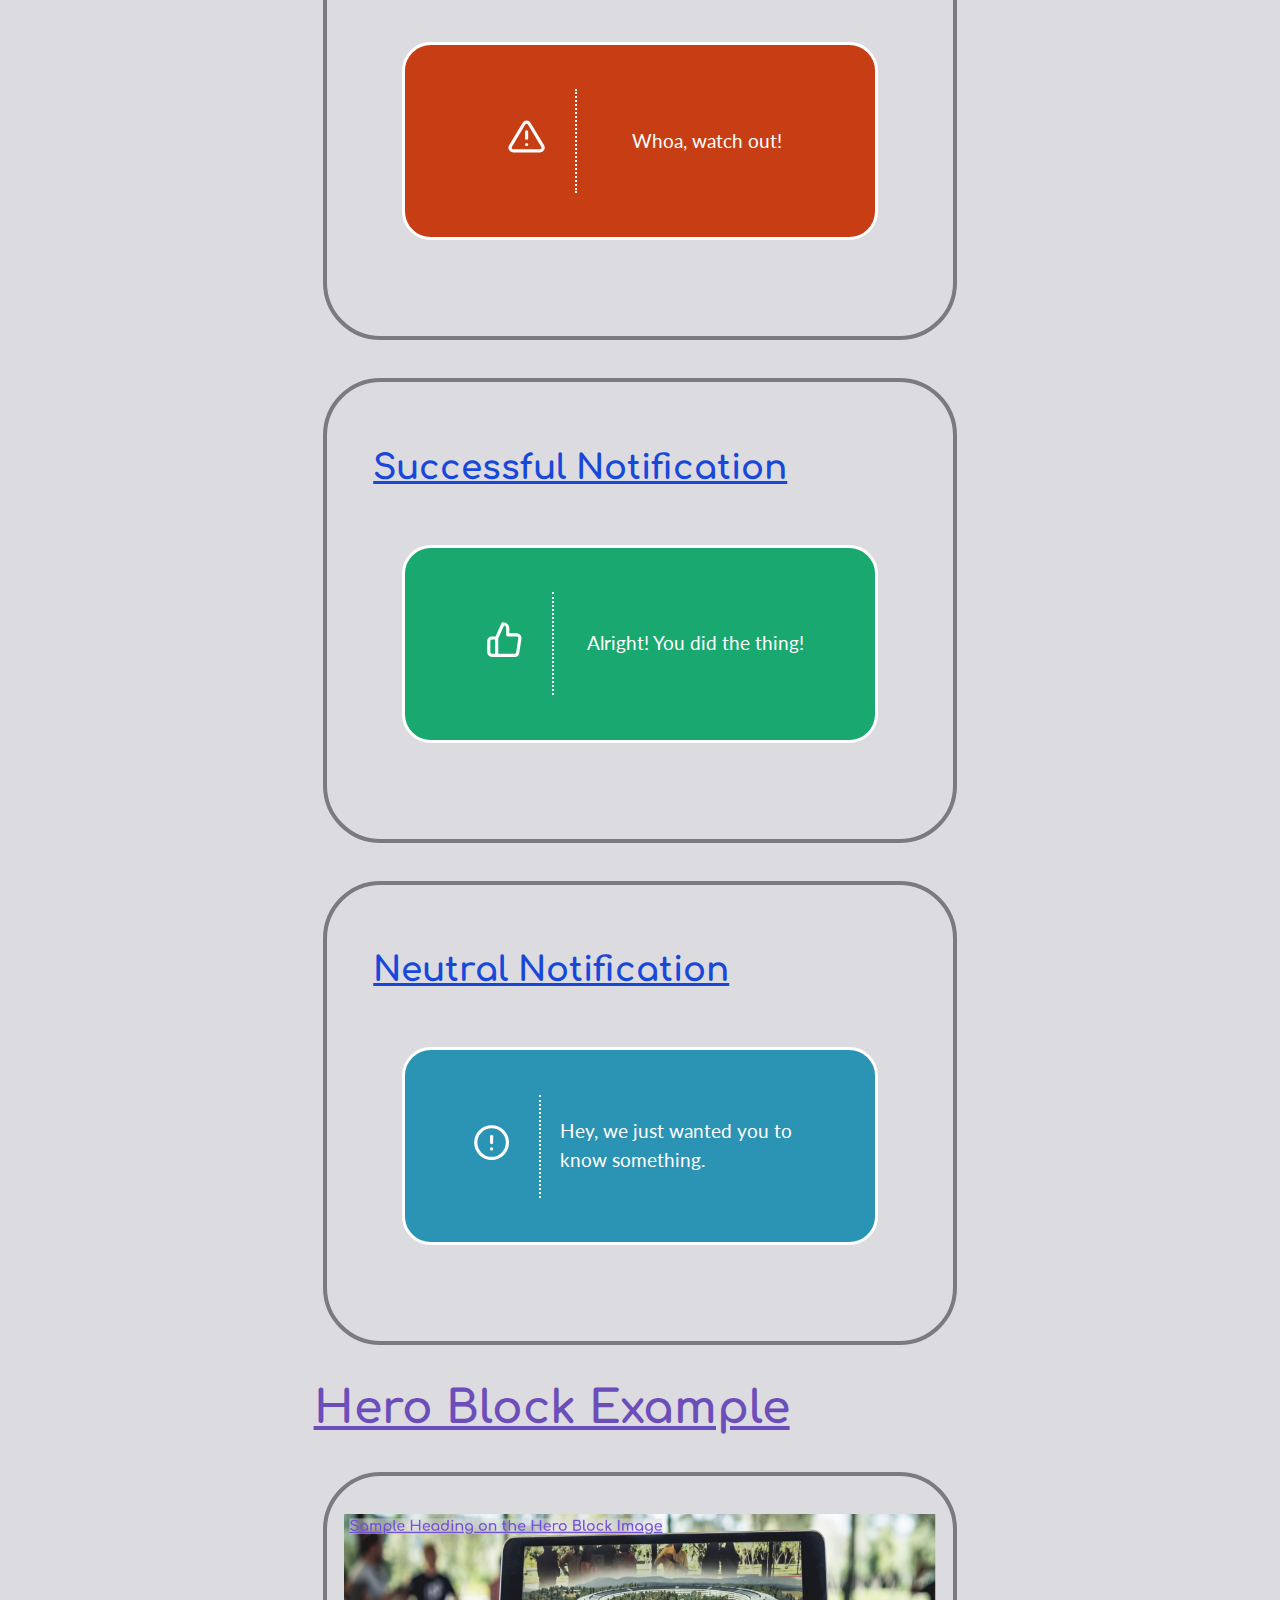
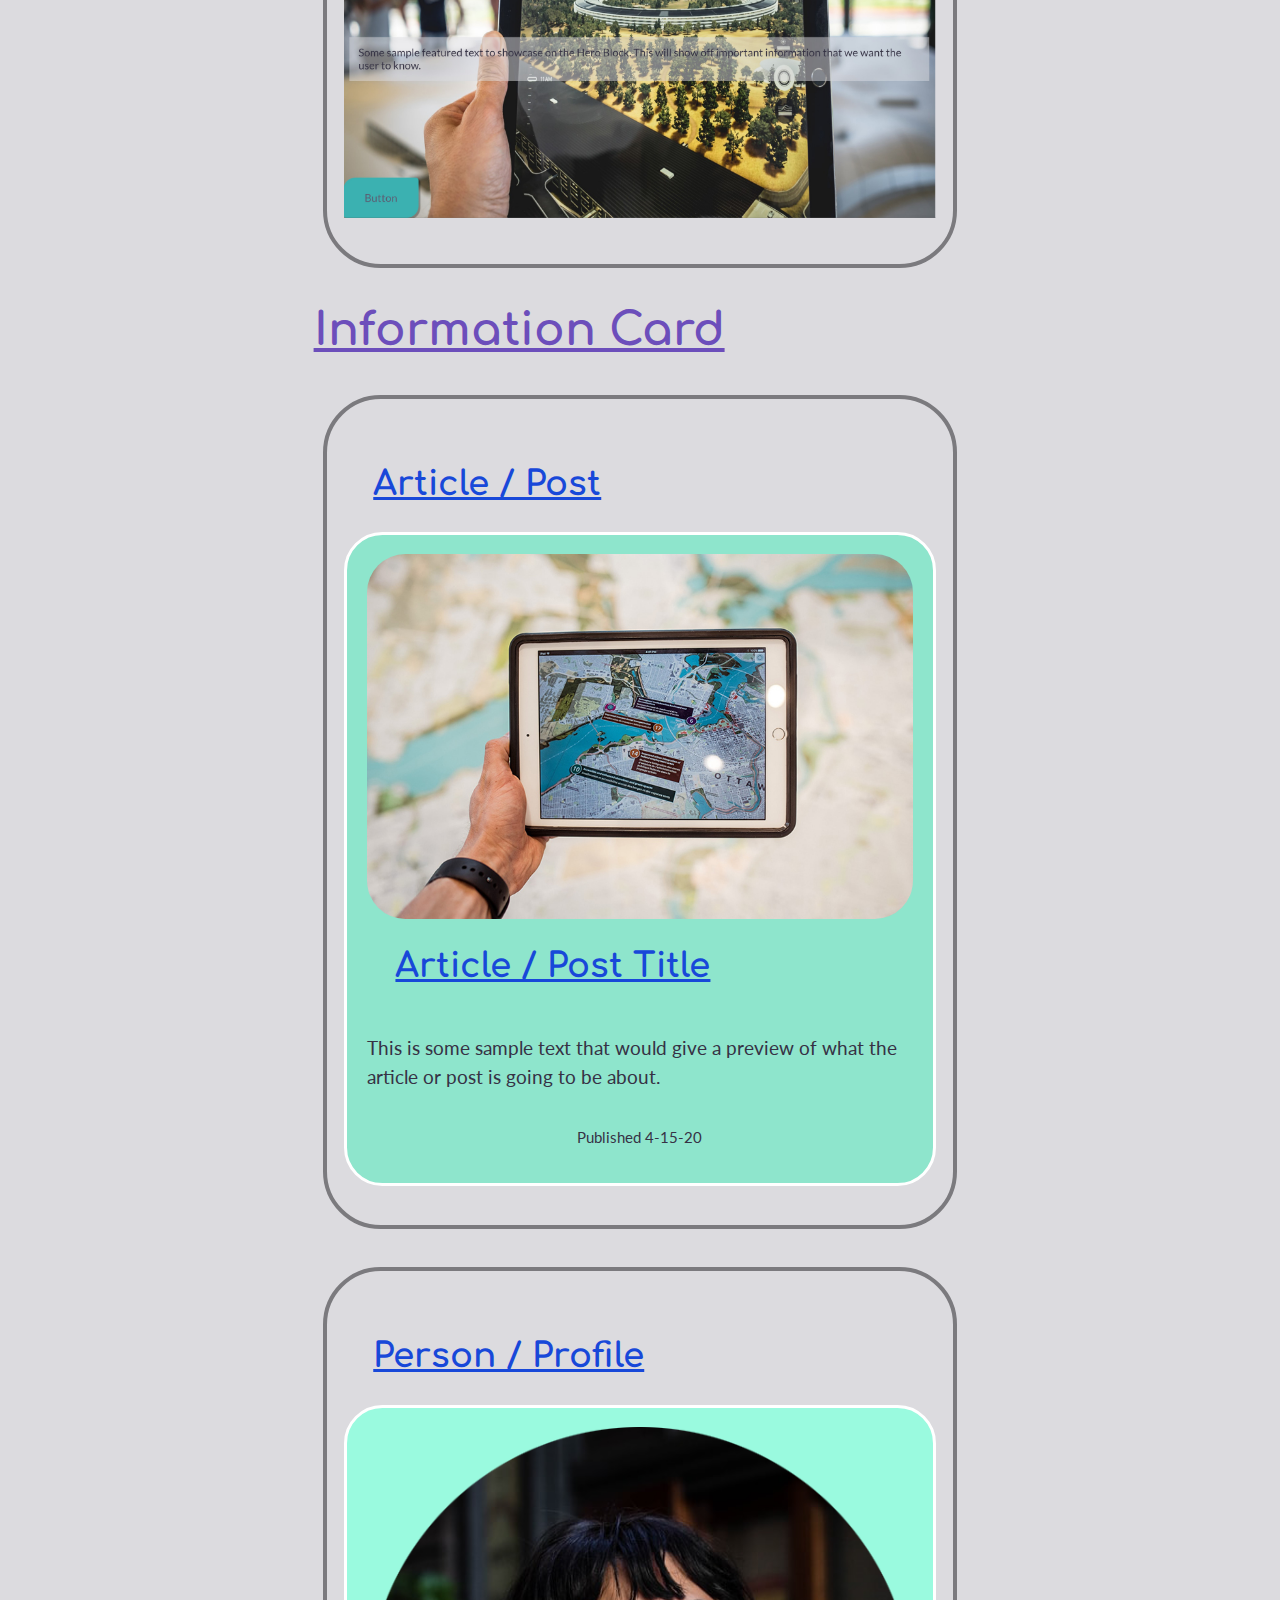
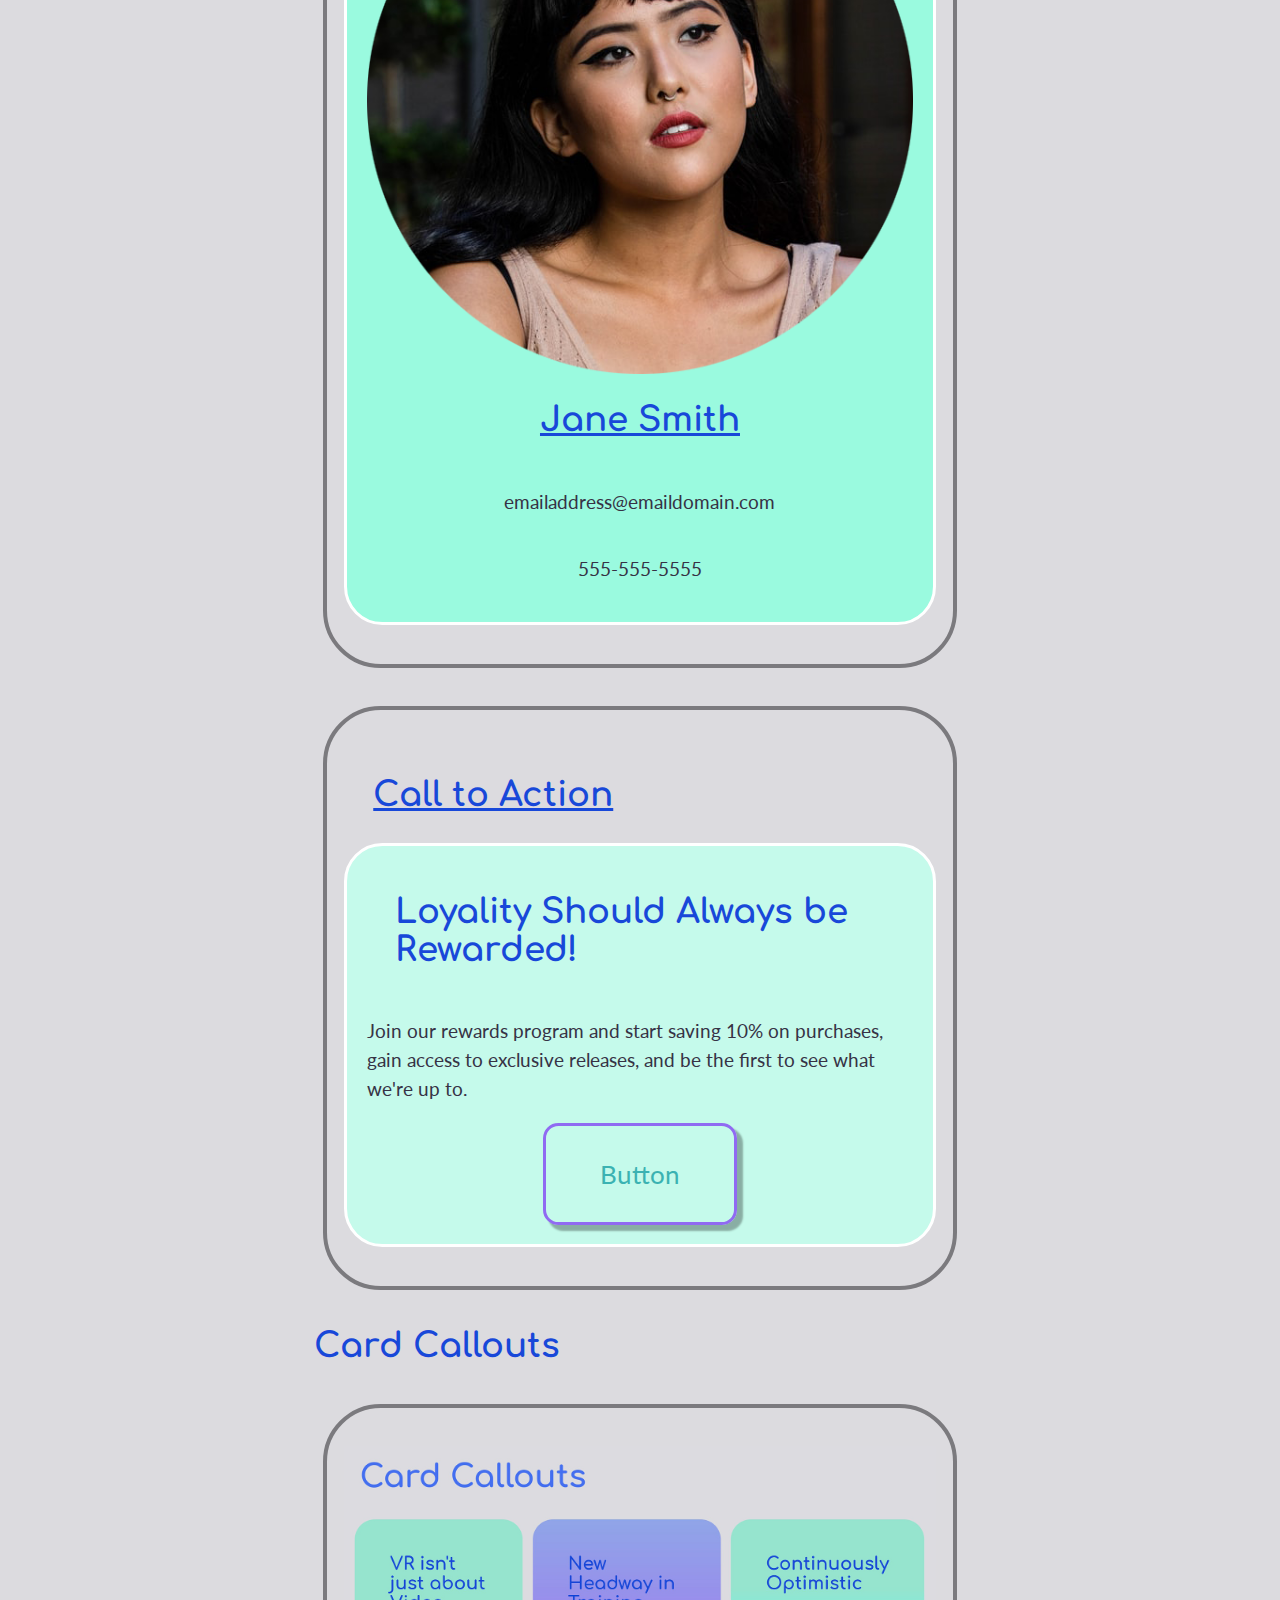
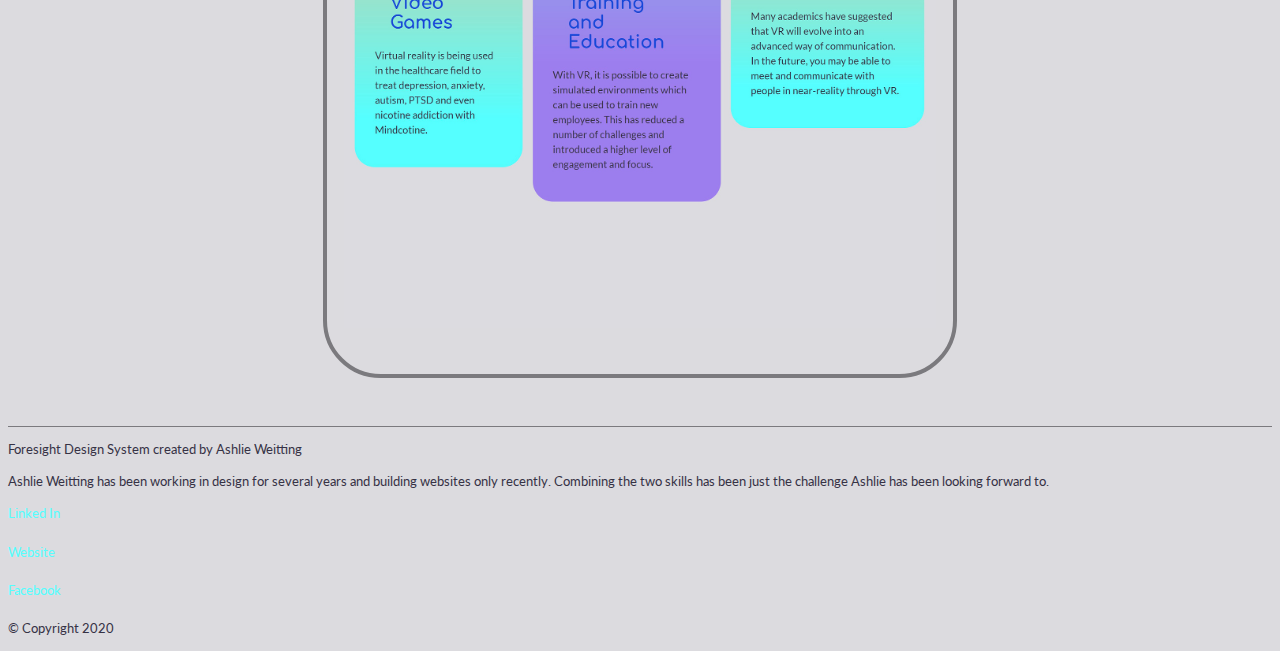
==== commit 21957adf: "Project 6A" ====
--- a/components.html
+++ b/components.html
@@ -6,6 +6,7 @@
 		<meta charset="UTF-8">
 		<meta name="viewport" content="width=device-width, initial-scale=1">
 		<link href="style.css" rel="stylesheet">
+		<link rel="icon" href="images/favicon-2.ico" type="image/ico">
 
 		<title>Foresight | Components</title>	
 
@@ -251,21 +252,23 @@
 			
 			<h3>Primary Navigation</h3>
 
-				<header>
-
-			<ul>
-
-				<li><a href="index.html">Home</a></li>
-
-				<li><a href="style.html">Style</a></li>
-
-				<li><a href="components.html">Components</a></li>
-
-				<li><a href="layouts.html">Layout</a></li>
-
-			</ul>
-
-		</nav>
+			<header>
+
+				<nav class="nav-primary">
+
+					<ul>
+
+						<li><a href="index.html">Home</a></li>
+
+						<li><a href="style.html">Style</a></li>
+
+						<li><a href="components.html">Components</a></li>
+
+						<li><a href="layouts.html">Layout</a></li>
+
+					</ul>
+
+				</nav>
 
 	</header>
 
@@ -383,21 +386,17 @@
 
 			<h3>Article / Post</h3>
 
-			<a href="google.com"><section class="article-post-card">
-
-				<img src="images/article-post.jpg" alt="holding tablet while viewing map" class="article-post-img">
-				
-				<div>
-					
-					<h3>Article / Post Title</h3>
-
-					<p>This is some sample text that would give a preview of what the article or post is going to be about.</p>
-
-					<p class="tertiary-example">Published 4-15-20</p>
-
-				</div>
-
-			</section></a>
+				<div class="article-post-card"><a href="index.html">
+
+					<img src="images/article-post.jpg" alt="holding tablet while viewing map" class="article-post-img">
+						
+						<h3>Article / Post Title</h3></a>
+
+						<p>This is some sample text that would give a preview of what the article or post is going to be about.</p>
+
+						<p class="tertiary-example">Published 4-15-20</p>
+
+				</div>
 
 		</figure>
 
@@ -405,7 +404,7 @@
 			
 			<h3>Person / Profile</h3>
 
-			<section class="personal-profile">
+			<div class="personal-profile">
 				
 				<img src="images/headshot.png" alt="personal profile headshot" class="profile-picture">
 
@@ -415,7 +414,7 @@
 
 				<p>555-555-5555</p>
 
-			</section>
+			</div>
 
 		</figure>
 
@@ -423,7 +422,7 @@
 			
 			<h3>Call to Action</h3>
 
-			<section class="call-to-action-card">
+			<div class="call-to-action-card">
 
 				<h3>Loyality Should Always be Rewarded!</h3>
 
@@ -431,7 +430,15 @@
 
 				<a href="" class="button-tertiary">Button</a>
 
-			</section>
+			</div>
+
+		</figure>
+
+		<h3>Card Callouts</h3>
+
+		<figure>
+			
+			<a href="card-callouts.html"><img src="images/card-callouts.jpg" alt="card callout components"></a>
 
 		</figure>
 
--- a/style.css
+++ b/style.css
@@ -8,19 +8,14 @@
 
 html {
 	--color-silver-light: #dcdbdf;
-	--color-silver: #aaa9ad;
 	--color-silver-dark: #7b7a7e;
 	--color-lavendar-light: #906af2;
-	--color-lavendar: #764ede;
 	--color-lavendar-dark: #6c4ebb;
-	--color-seagreen-light: #8bebeb;
 	--color-seagreen: #54ffff;
 	--color-seagreen-dark: #3bb2b2;
 	--color-mint-light: #c5faeb;
 	--color-mint: #9afadf;
 	--color-mint-dark: #8ee5cc;
-	--color-navy-light: #304791;
-	--color-navy: #1b2e6d;
 	--color-navy-dark: #15234f;
 	--color-deepblue-light: #446ff0;
 	--color-deepblue: #1848d9;
@@ -28,9 +23,9 @@
 	--color-text-primary: #363245;
 	--color-text-secondary: #605b70;
 	--color-text-disabled: #918aaa;
-	--color-red-error: #b33c27;
-	--color-orange-warning: #e3612d;
-	--color-green-success: #56d168;
+	--color-red-error: #ad1834;
+	--color-orange-warning: #c73e14;
+	--color-green-success: #19a86f;
 	--color-blue-neutral: #2b93b3;
 	--color-accent-white: #ffffff;
 }
@@ -80,7 +75,7 @@
 }
 
 h2 {
-	color: var(--color-lavendar);
+	color: var(--color-lavendar-dark);
 	font-size: var(--size-xlarge);
 	text-decoration: underline;
 }
@@ -140,6 +135,8 @@
 	font-style: italic;
 	padding-left: 1rem;
 }
+
+
 /*========================================
 
 	Header Components
@@ -208,7 +205,7 @@
 }
 
 a {
-	color: var(--color-navy);
+	color: var(--color-deepblue);
 	text-decoration: none;
 }
 
@@ -242,6 +239,10 @@
 
 .text-underline {
 	text-decoration: none;
+}
+
+figure svg {
+	padding: .5rem;
 }
 
 /*========================================
@@ -332,6 +333,10 @@
 
 =========================================*/
 
+img{
+	max-width: 100%;
+}
+
 .form-direction {
 	align-items: center;
 	display: flex;
@@ -355,7 +360,7 @@
 }
 
 figure {
-	border: 4px solid var(--color-silver);
+	border: 4px solid var(--color-silver-dark);
 	border-radius: 3rem;
 	margin: 2rem;
 	padding: 2rem .9rem;
@@ -554,7 +559,7 @@
 	}
 
 	75% {
-		color: var(--color-seagreen-light);
+		color: var(--color-seagreen);
 	}
 
 	100% {
@@ -581,11 +586,11 @@
 	=================================*/
 
 @media ( min-width: 980px ) {
-	header, .component-nav-primary {
+	header {
 		border-bottom: 8px solid var(--color-seagreen-dark);
 	}
 
-	.nav-primary li, .component-nav-primary li {
+	.nav-primary li {
 		border-bottom: none;
 		border-top: 3px solid var(--color-seagreen-dark);
 		border-radius: .5rem;
@@ -594,7 +599,7 @@
 		padding: 1rem;
 	}
 
-	.nav-primary ul, .component-nav-primary ul {
+	.nav-primary ul {
 		align-items: flex-end;
 		display: flex;
 		justify-content: space-around;
@@ -734,15 +739,6 @@
 }
 
 /*================================
-			Hero Block Component
-		
-	=================================*/
-
-.hero-block-fig img{
-	max-width: 100%;
-}
-
-/*================================
 		Hero Block Media Querues
 		
 	=================================*/
@@ -772,15 +768,14 @@
 	display: flex;
 	flex-direction: column;
 	justify-content: space-around;
-	max-width: 80%;
 	padding: 1rem;
 }
 
 .article-post-card {
-	background-color: var(--color-seagreen-light);
-}
-
-section.article-post-card:hover {
+	background-color: var(--color-mint-dark);
+}
+
+.article-post-card:hover {
 	animation: shake .80s ease;
 }
 
@@ -817,6 +812,143 @@
 .call-to-action-card h3 {
 	text-decoration: none;
 }
+
+
+/*========================================
+
+	Card Grid Components
+
+=========================================*/
+
+.card-container {
+	display: grid;
+	grid-gap: 1.5rem;
+}
+
+@media ( min-width: 630px ) {
+	.card-container {
+		grid-template-columns: 1fr 1fr;
+		grid-template-rows: 1fr 1fr;
+		
+	}
+}
+
+@media ( min-width: 1050px ) {
+	.card-container {
+		grid-gap: 2rem;
+		grid-template-columns: repeat(3, 1fr);
+		margin: auto;
+		max-width: 100%;
+	}
+
+	.card:first-child {
+		grid-column-start: 1;
+		grid-column-end: 3;
+		grid-row-start: 1;
+	}
+
+	.card:nth-child(3) {
+		grid-row-start: 1;
+		grid-row-end: 3;
+	}
+
+	.card:nth-child(5) {
+		grid-row-start: 3;
+		grid-row-end: 5;
+	}
+
+	.card:nth-child(6) {
+		grid-column-start: 2;
+		grid-column-end: 4;
+	}
+
+	.card:nth-child(9) {
+		grid-column-start:1;
+		grid-column-end: 3; 
+	}
+
+	.card:nth-child(10) {
+		grid-column-start: 3;
+		grid-row-start: 5;
+		grid-row-end: 7;
+	}
+}
+
+@media ( min-width: 1250px ) {
+
+	.card-container{
+		max-width: 80%;
+	}
+
+	.card:first-child {
+		grid-column-start: 1;
+		grid-column-end: 3;
+		grid-row-start: 1;
+	}
+
+	.card:nth-child(3) {
+		grid-row-start: 1;
+		grid-row-end: 3;
+	}
+
+	.card:nth-child(5) {
+		grid-row-start: 3;
+		grid-row-end: 5;
+	}
+
+	.card:nth-child(6) {
+		grid-column-start: 2;
+		grid-column-end: 4;
+	}
+
+	.card:nth-child(9) {
+		grid-column-start:1;
+		grid-column-end: 3; 
+	}
+
+	.card:nth-child(10) {
+		grid-column-start: 3;
+		grid-row-start: 5;
+		grid-row-end: 7;
+	}
+
+}
+
+/*========================================
+
+	Card Callout Components
+
+=========================================*/
+
+.callout-card-1, .callout-card-3 {
+	background: linear-gradient(0deg, rgba(84,255,255,1) 19%, rgba(142,229,204,0.9010197829131653) 67%);
+	border-radius: 2rem;
+	padding: 2rem;
+	margin: 1rem;
+	
+}
+
+.callout-card-2 {
+	background: linear-gradient(0deg, rgba(144,106,242,0.8225884103641457) 49%, rgba(68,111,240,.5) 100%);
+	border-radius: 2rem;
+	padding: 2rem;
+
+}
+
+@media (min-width: 700px) {
+	.callout-container {
+		display: grid;
+		grid-template-columns: 1fr 1fr;
+	}
+}
+
+@media (min-width: 1010px) {
+	.callout-container {
+		align-items: baseline;
+		grid-template-columns: 1fr 1fr 1fr;
+	}
+}
+
 /*========================================
 
 	Footer Components
